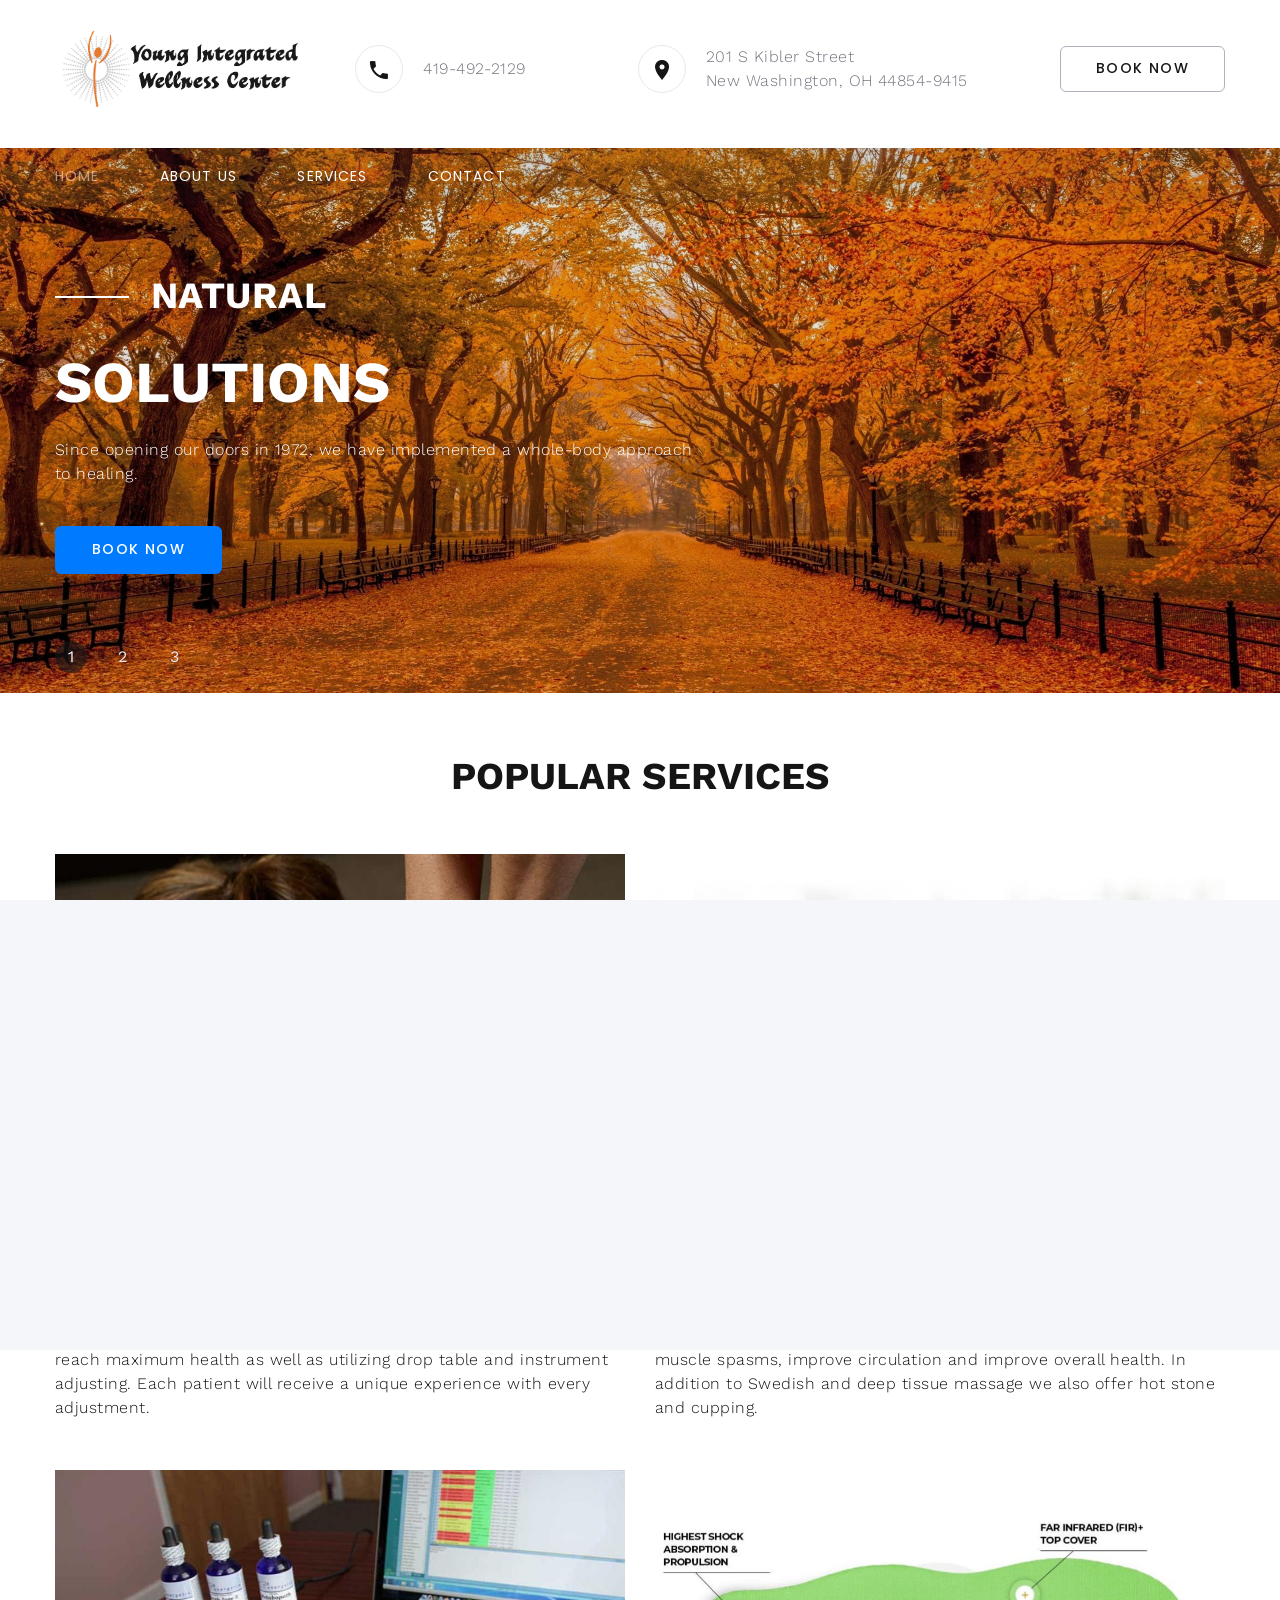
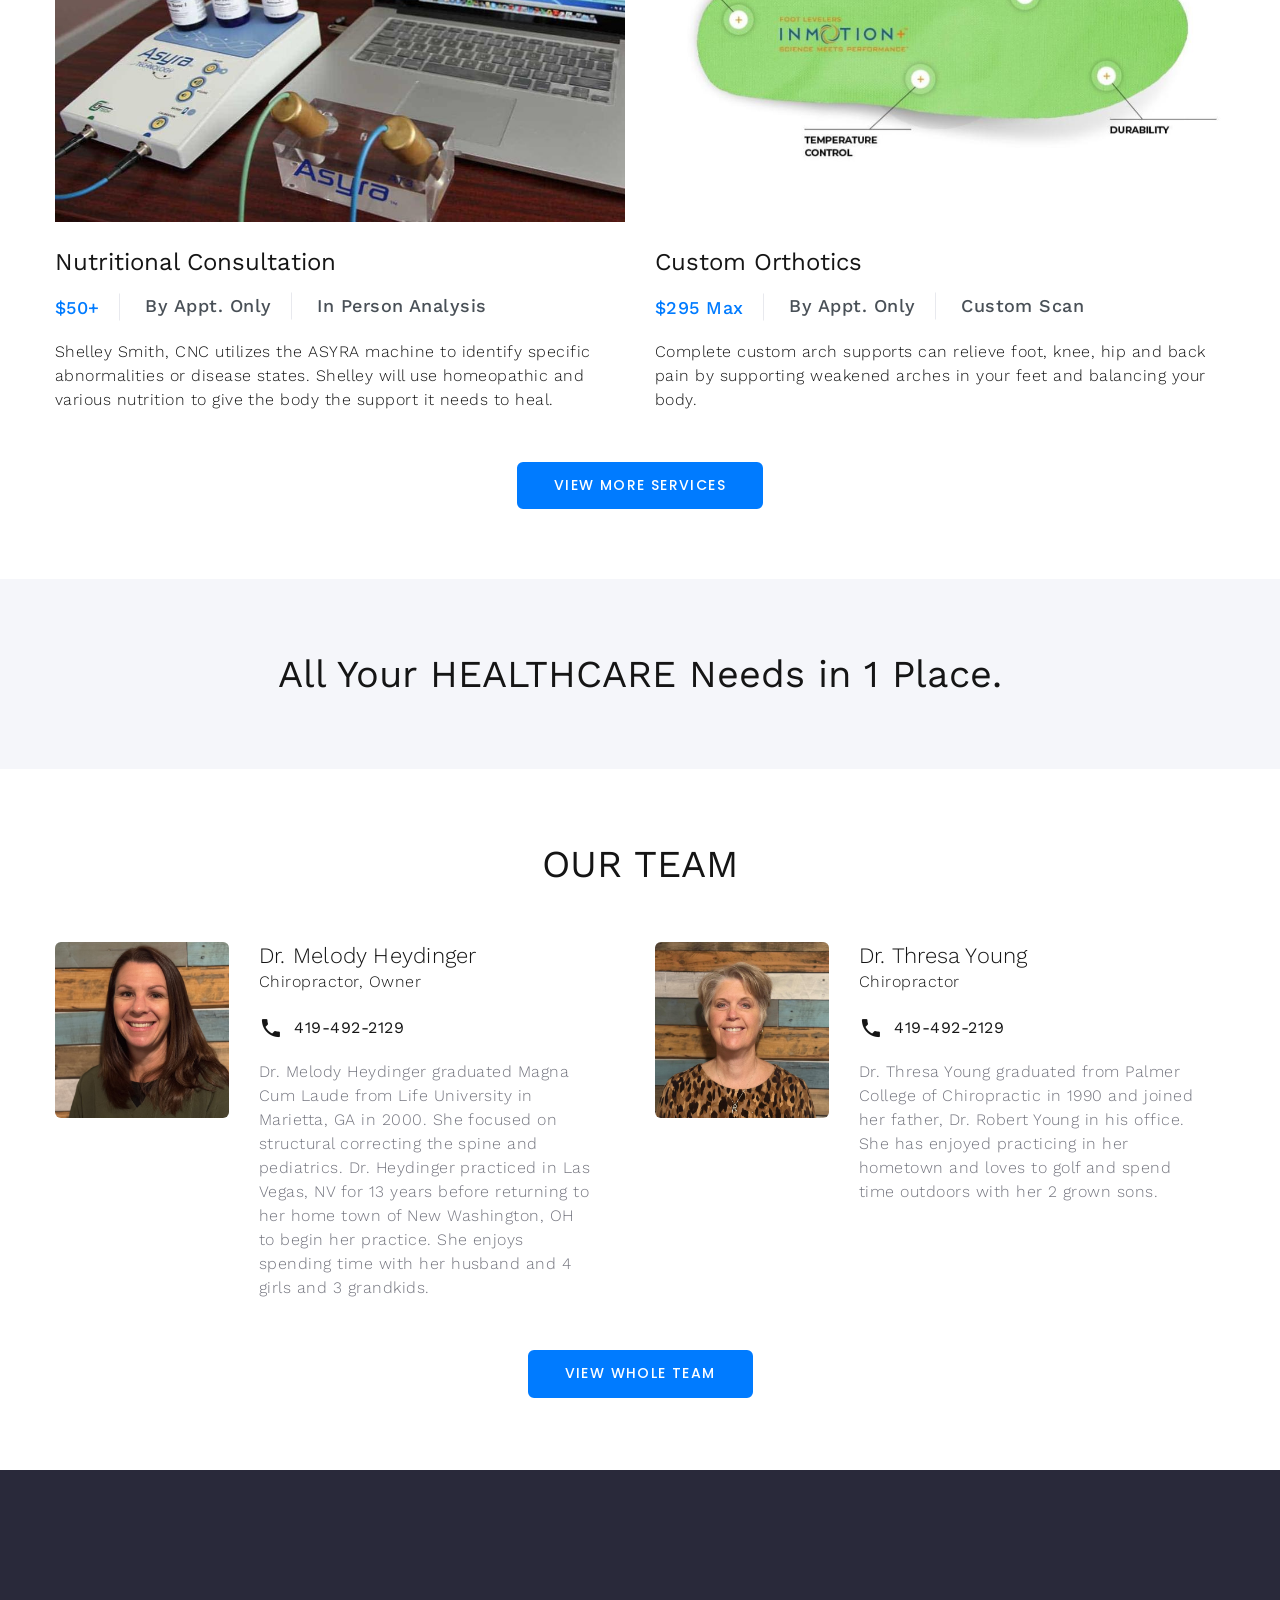
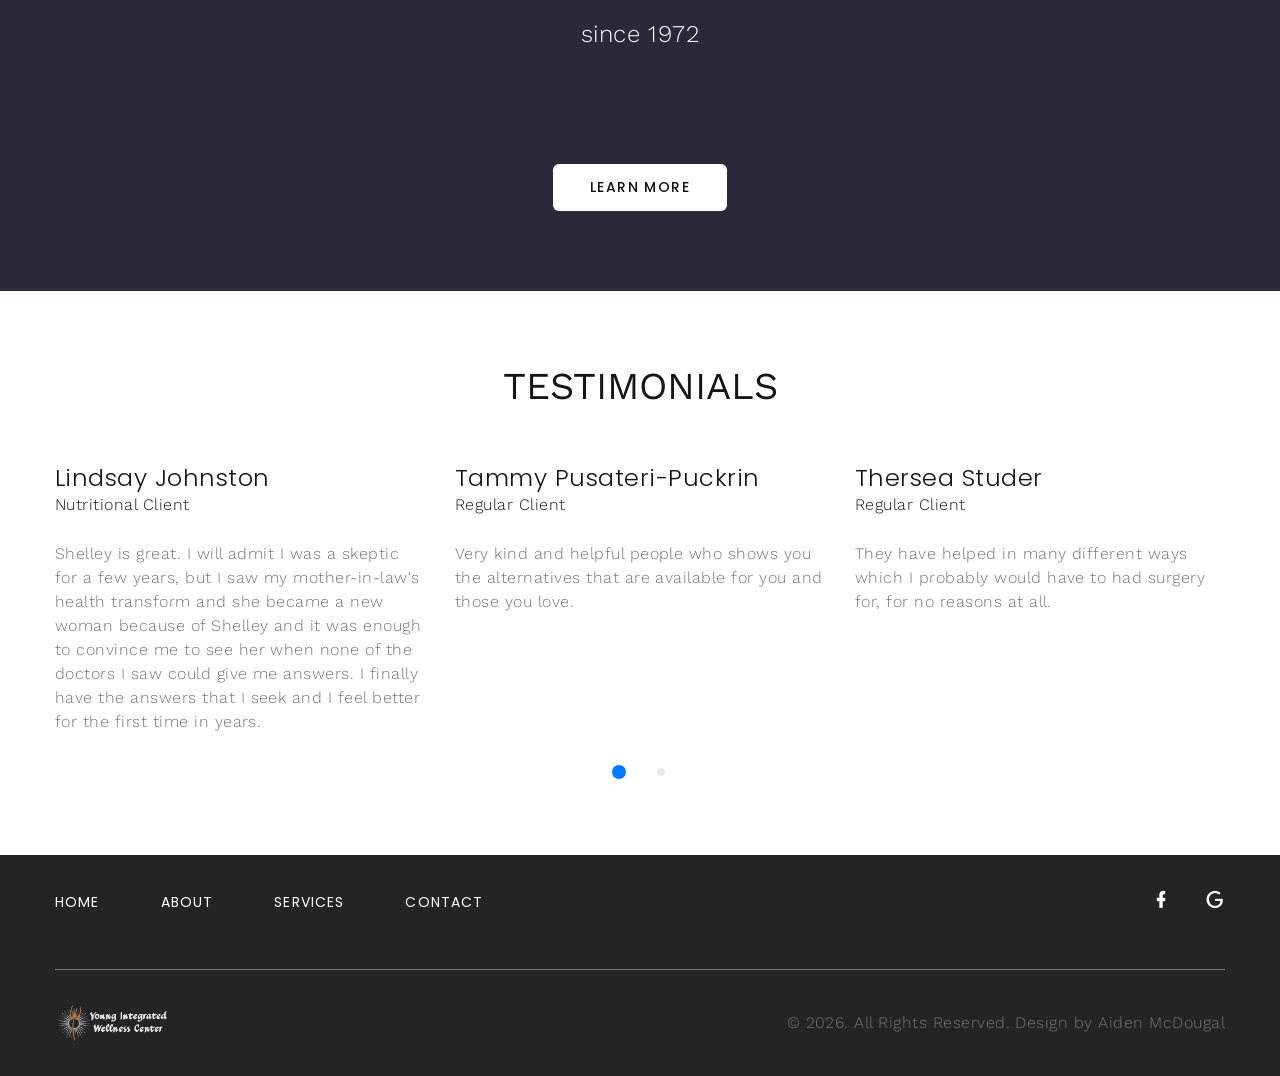
==== index.html @ 0bf66d3e "feat: book butt" ====
<!DOCTYPE html>
<html class="wide wow-animation" lang="en">
  <head>
    <title>Young Wellness - Home</title>
    <meta name="format-detection" content="telephone=no">
    <meta name="viewport" content="width=device-width height=device-height initial-scale=1.0 maximum-scale=1.0 user-scalable=0">
    <meta http-equiv="X-UA-Compatible" content="IE=edge">
    <meta charset="utf-8">
    <link rel="icon" href="images/favicon.ico" type="image/x-icon">
    <link rel="stylesheet" type="text/css" href="//fonts.googleapis.com/css?family=Work+Sans:300,400,500,700,800%7CPoppins:300,400,700">
    <link rel="stylesheet" href="css/bootstrap.css">
    <link rel="stylesheet" href="css/fonts.css">
    <link rel="stylesheet" href="css/style.css" id="main-styles-link">
    <style>.ie-panel{display: none;background: #212121;padding: 10px 0;box-shadow: 3px 3px 5px 0 rgba(0,0,0,.3);clear: both;text-align:center;position: relative;z-index: 1;} html.ie-10 .ie-panel, html.lt-ie-10 .ie-panel {display: block;}</style>
  </head>
  <body>
    <div class="preloader">
      <div class="preloader-logo"><img src="images/logo-default-real.png" alt="" width="151" height="44" srcset="images/logo-default-real.png 2x"/>
      </div>
      <div class="preloader-body">
        <div id="loadingProgressG">
          <div class="loadingProgressG" id="loadingProgressG_1"></div>
        </div>
      </div>
    </div>
    <div class="page">
      <!-- Page Header  <a class="banner banner-top" href="index.html" target="_blank"><img src="images/intense_02.jpg" alt=""/></a>-->
      <header class="section novi-background page-header">
        <!-- RD Navbar-->
        <div class="rd-navbar-wrap">
          <nav class="rd-navbar rd-navbar-corporate" data-layout="rd-navbar-fixed" data-sm-layout="rd-navbar-fixed" data-md-layout="rd-navbar-fixed" data-md-device-layout="rd-navbar-fixed" data-lg-layout="rd-navbar-static" data-lg-device-layout="rd-navbar-static" data-lg-stick-up="true" data-lg-stick-up-offset="118px" data-xl-layout="rd-navbar-static" data-xl-device-layout="rd-navbar-static" data-xl-stick-up="true" data-xl-stick-up-offset="118px" data-xxl-layout="rd-navbar-static" data-xxl-device-layout="rd-navbar-static" data-xxl-stick-up-offset="118px" data-xxl-stick-up="true">
            <div class="rd-navbar-aside-outer">
              <div class="rd-navbar-aside">
                <!-- RD Navbar Panel-->
                <div class="rd-navbar-panel">
                  <!-- RD Navbar Toggle-->
                  <button class="rd-navbar-toggle" data-rd-navbar-toggle="#rd-navbar-nav-wrap-1"><span></span></button>
                  <!-- RD Navbar Brand--><a class="rd-navbar-brand" href="index.html"><img src="images/logo-default-real.png" alt="" width="343" height="100" srcset="images/logo-default-real.png 2x"/></a>
                </div>
                <div class="rd-navbar-collapse">
                  <button class="rd-navbar-collapse-toggle rd-navbar-fixed-element-1" data-rd-navbar-toggle="#rd-navbar-collapse-content-1"><span></span></button>
                  <div class="rd-navbar-collapse-content" id="rd-navbar-collapse-content-1">
                    <article class="unit align-items-center">
                      <div class="unit-left"><span class="icon novi-icon icon-md icon-modern mdi mdi-phone"></span></div>
                      <div class="unit-body">
                        <ul class="list-0">
                          <li><a class="link-default" href="tel:#">419-492-2129</a></li>
                          <!--<li><a class="link-default" href="tel:#">419-492-2129</a></li>-->
                        </ul>
                      </div>
                    </article>
                    <article class="unit align-items-center">
                      <div class="unit-left"><span class="icon novi-icon icon-md icon-modern mdi mdi-map-marker"></span></div>
                      <div class="unit-body"><a class="link-default" href="tel:#">201 S Kibler Street <br> New Washington, OH 44854-9415</a></div>
                    </article><a class="button button-gray-bordered button-winona" href="contacts.html">Book Now</a>
                  </div>
                </div>
              </div>
            </div>
            <div class="rd-navbar-main-outer">
              <div class="rd-navbar-main">
                <div class="rd-navbar-nav-wrap" id="rd-navbar-nav-wrap-1">
                  <!-- RD Navbar Nav-->
                  <ul class="rd-navbar-nav">
                    <li class="rd-nav-item active"><a class="rd-nav-link" href="index.html">Home</a>
                    </li>
                    <li class="rd-nav-item"><a class="rd-nav-link" href="about-us.html">About us</a>
                    </li>
                    <li class="rd-nav-item"><a class="rd-nav-link" href="services.html">Services</a>
                    </li>
                    <li class="rd-nav-item"><a class="rd-nav-link" href="contacts.html">Contact</a>
                    </li>
                  </ul>
                </div>
              </div>
            </div>
          </nav>
        </div>
      </header>
      <section class="section swiper-container swiper-slider swiper-slider-minimal" data-loop="true" data-slide-effect="fade" data-autoplay="4759" data-simulate-touch="true">
        <div class="swiper-wrapper">
          <div class="swiper-slide swiper-slide_video" data-slide-bg="images/heroBG.jpg">
            <div class="container">
              <div class="jumbotron-classic-content">
                <div class="wow-outer">
                  <div class="title-docor-text font-weight-bold title-decorated text-uppercase wow slideInLeft text-white">Natural</div>
                </div>
                <h1 class="text-uppercase text-white font-weight-bold wow-outer"><span class="wow slideInDown" data-wow-delay=".2s">Solutions</span></h1>
                <p class="text-white wow-outer"><span class="wow slideInDown" data-wow-delay=".35s">Since opening our doors in 1972, we have implemented a whole-body approach to healing.</span></p>
                <div class="wow-outer button-outer"><a class="button button-md button-primary button-winona wow slideInDown" href="contacts.html" data-wow-delay=".4s">Book Now</a></div>
              </div>
            </div>
          </div>
          <div class="swiper-slide" data-slide-bg="images/heroBG.jpg">
            <div class="container">
              <div class="jumbotron-classic-content">
                <div class="wow-outer">
                  <div class="title-docor-text font-weight-bold title-decorated text-uppercase wow slideInLeft text-white">Hands On</div>
                </div>
                <h1 class="text-uppercase text-white font-weight-bold wow-outer"><span class="wow slideInDown" data-wow-delay=".2s">Consultations</span></h1>
                <p class="text-white wow-outer"><span class="wow slideInDown" data-wow-delay=".35s">Through our variety of experts and specialized services, we are dedicating to developing a unique approach to treating each patient.</span></p>
                <div class="wow-outer button-outer"><a class="button button-md button-primary button-winona wow slideInDown" href="contacts.html" data-wow-delay=".4s">Book Now</a></div>
              </div>
            </div>
          </div>
          <div class="swiper-slide" data-slide-bg="images/heroBG.jpg">
            <div class="container">
              <div class="jumbotron-classic-content">
                <div class="wow-outer">
                  <div class="title-docor-text font-weight-bold title-decorated text-uppercase wow slideInLeft text-white">Immediate</div>
                </div>
                <h1 class="text-uppercase text-white font-weight-bold wow-outer"><span class="wow slideInDown" data-wow-delay=".2s">Pain Relief</span></h1>
                <p class="text-white wow-outer"><span class="wow slideInDown" data-wow-delay=".35s">Our services are designed to relieve pain while treating root cause issues for long lasting results.</span></p>
                <div class="wow-outer button-outer"><a class="button button-md button-primary button-winona wow slideInDown" href="contacts.html" data-wow-delay=".4s">Book Now</a></div>
              </div>
            </div>
          </div>
        </div>
        <div class="swiper-pagination-outer container">
          <div class="swiper-pagination swiper-pagination-modern swiper-pagination-marked" data-index-bullet="true"></div>
        </div>
      </section>
      <section class="section novi-background section-md text-center">
        <div class="container">
          <h3 class="text-uppercase font-weight-bold wow-outer"><span class="wow slideInDown">Popular Services</span></h3>
          <div class="row row-lg-50 row-35 offset-top-2">
            <div class="col-md-6 wow-outer">
              <!-- Post Modern-->
              <article class="post-modern wow slideInLeft"><a class="post-modern-media" href="#"><img src="images/services/adjustmentService.jpg" alt="" width="571" height="353"/></a>
                <h4 class="post-modern-title"><a class="post-modern-title" href="#">Chiropractic Adjustment</a></h4>
                <ul class="post-modern-meta">
                  <li><a class="button-winona" href="#">$40-60</a></li>
                  <li>By Appt. Only</li>
                </ul>
                <p>Both of our chiropractors use a full spine approach to help patients reach maximum health as well as utilizing drop table and instrument adjusting.
                  Each patient will receive a unique experience with every adjustment.</p>
              </article>
            </div>
            <div class="col-md-6 wow-outer">
              <!-- Post Modern-->
              <article class="post-modern wow slideInLeft"><a class="post-modern-media" href="#"><img src="images/services/massageService.jpg" alt="" width="571" height="353"/></a>
                <h4 class="post-modern-title"><a class="post-modern-title" href="#">Massage Therapy</a></h4>
                <ul class="post-modern-meta">
                  <li><a class="button-winona" href="#">$60/Hour</a></li>
                  <li>By Appt. Only</li>
                  <li>Great Gifts!</li>
                </ul>
                <p>Our massage therapists utilize many different techniques to decrease muscle spasms, improve circulation and improve overall health.
                  In addition to Swedish and deep tissue massage we also offer hot stone and cupping.</p>
              </article>
            </div>
            <div class="col-md-6 wow-outer">
              <!-- Post Modern-->
              <article class="post-modern wow slideInLeft"><a class="post-modern-media" href="#"><img src="images/services/asyraService.jpg" alt="" width="571" height="353"/></a>
                <h4 class="post-modern-title"><a class="post-modern-title" href="#">Nutritional Consultation</a></h4>
                <ul class="post-modern-meta">
                  <li><a class="button-winona" href="#">$50+</a></li>
                  <li>By Appt. Only</li>
                  <li>In Person Analysis</li>
                </ul>
                <p>Shelley Smith, CNC utilizes the ASYRA machine to identify specific abnormalities or disease states.
                  Shelley will use homeopathic and various nutrition to give the body the support it needs to heal.</p>
              </article>
            </div>
            <div class="col-md-6 wow-outer">
              <!-- Post Modern-->
              <article class="post-modern wow slideInLeft"><a class="post-modern-media" href="#"><img src="images/services/orthoticService.jpg" alt="" width="571" height="353"/></a>
                <h4 class="post-modern-title"><a class="post-modern-title" href="#">Custom Orthotics</a></h4>
                <ul class="post-modern-meta">
                  <li><a class="button-winona" href="#">$295 Max</a></li>
                  <li>By Appt. Only</li>
                  <li>Custom Scan</li>
                </ul>
                <p>Complete custom arch supports can relieve foot, knee, hip and back pain by supporting weakened arches in your feet and balancing your body.</p>
              </article>
            </div>
            <div class="col-md-12 wow-outer"><a class="button button-primary button-winona button-md" href="services.html">View More Services</a></div>
          </div>
        </div>
      </section>
      <section class="section novi-background section-lg bg-gray-100 text-center">
        <div class="container">
          <h3 class="wow-outer"><span class="wow slideInUp">All Your HEALTHCARE Needs in 1 Place.</span></h3>
        </div>
      </section>
      <section class="section novi-background section-lg text-center">
        <div class="container">
          <h3 class="text-uppercase wow-outer"><span class="wow slideInUp">Our Team</span></h3>
          <div class="row row-50 row-xxl-70 justify-content-center justify-content-lg-start">
            <div class="col-md-10 col-lg-6 wow-outer">
              <!-- Profile Creative-->
              <article class="profile-creative wow slideInLeft">
                <figure class="profile-creative-figure"><img class="profile-creative-image" src="images/headshots/melodyM.jpg" alt="" width="270" height="273"/>
                </figure>
                <div class="profile-creative-main">
                  <h5 class="profile-creative-title"><a href="#">Dr. Melody Heydinger</a></h5>
                  <p class="profile-creative-position">Chiropractor, Owner</p>
                  <div class="profile-creative-contacts">
                    <div class="object-inline"><span class="icon novi-icon icon-md mdi mdi-phone"></span><a href="tel:#">419-492-2129</a></div>
                  </div>
                  <p>Dr. Melody Heydinger graduated Magna Cum Laude from Life University in Marietta, GA in 2000.
                    She focused on structural correcting the spine and pediatrics.
                    Dr. Heydinger practiced in Las Vegas, NV for 13 years before returning to her home town of New Washington, OH to begin her practice.
                    She enjoys spending time with her husband and 4 girls and 3 grandkids.</p>
                </div>
              </article>
            </div>
            <div class="col-md-10 col-lg-6 wow-outer">
              <!-- Profile Creative-->
              <article class="profile-creative wow slideInLeft" data-wow-delay=".2s">
                <figure class="profile-creative-figure"><img class="profile-creative-image" src="images/headshots/thereseaY.jpg" alt="" width="270" height="273"/>
                </figure>
                <div class="profile-creative-main">
                  <h5 class="profile-creative-title"><a href="#">Dr. Thresa Young</a></h5>
                  <p class="profile-creative-position">Chiropractor</p>
                  <div class="profile-creative-contacts">
                    <div class="object-inline"><span class="icon novi-icon icon-md mdi mdi-phone"></span><a href="tel:#">419-492-2129</a></div>
                  </div>
                  <p>Dr. Thresa Young graduated from Palmer College of Chiropractic in 1990 and joined her father, Dr. Robert Young in his office.
                    She has enjoyed practicing in her hometown and loves to golf and spend time outdoors with her 2 grown sons.</p>
                </div>
              </article>
            </div>
            <div class="col-md-12 wow-outer"><a class="button button-primary button-winona button-md" href="about-us.html">View Whole Team</a></div>
          </div>
        </div>
      </section>
      <!-- Best offer-->
      <section class="section novi-background section-1 bg-primary-darker text-center" style="background-image: url(images/forestBG.png);">
        <div class="container">
          <div class="row justify-content-center">
            <div class="col-sm-10 col-lg-7 col-xl-6">
              <h3 class="wow-outer"><span class="wow slideInDown text-uppercase">Changing Lives</span></h3>
              <p class="heading-subtitle">since 1972</p>
              <p class="wow-outer offset-top-4"><span class="wow slideInDown" data-wow-delay=".05s">With a variety of specialists available at our office, you can always choose one that fits your health requirements.</span></p>
              <div class="wow-outer button-outer"><a class="button button-primary-white button-winona wow slideInDown" href="services.html" data-wow-delay=".1s">Learn more</a></div>
            </div>
          </div>
        </div>
      </section>
      <section class="section novi-background section-lg text-center">
        <div class="container">
          <h3 class="wow-outer"><span class="wow slideInDown text-uppercase">Testimonials</span></h3>
          <!-- Owl Carousel-->
          <div class="owl-carousel wow fadeIn" data-items="1" data-md-items="2" data-lg-items="3" data-dots="true" data-nav="false" data-loop="true" data-autoplay="true" data-autoplay-speed="731" data-autoplay-timeout="4268" data-margin="30" data-stage-padding="0" data-mouse-drag="false">
            <blockquote class="quote-classic">
              <div class="quote-classic-meta">
                
                <div class="quote-classic-info">
                  <cite class="quote-classic-cite">Lindsay Johnston</cite>
                  <p class="quote-classic-caption">Nutritional Client</p>
                </div>
              </div>
              <div class="quote-classic-text">
                <p>Shelley is great. I will admit I was a skeptic for a few years, but I saw my mother-in-law's health transform and she became a new woman because of Shelley and it was enough to convince me to see her when none of the doctors I saw could give me answers. 
                  I finally have the answers that I seek and I feel better for the first time in years.</p>
              </div>
            </blockquote>
            <!--<blockquote class="quote-classic">
              <div class="quote-classic-meta">
                <div class="quote-classic-avatar"><img src="images/testimonials-person-6-96x96.jpg" alt="" width="96" height="96"/>
                </div>
                <div class="quote-classic-info">
                  <cite class="quote-classic-cite">Julie A Williams</cite>
                  <p class="quote-classic-caption">Chiropractic Client</p>
                </div>
              </div>
              <div class="quote-classic-text">
                <p>Lorem ipsum dolor sit amet, consectetur adipiscing elit, sed do eiusmod tempor incididunt ut labore et dolore magna aliqua.</p>
              </div>
            </blockquote>
            <blockquote class="quote-classic">
              <div class="quote-classic-meta">
                <div class="quote-classic-avatar"><img src="images/testimonials-person-6-96x96.jpg" alt="" width="96" height="96"/>
                </div>
                <div class="quote-classic-info">
                  <cite class="quote-classic-cite">Person Name</cite>
                  <p class="quote-classic-caption">Massage Client</p>
                </div>
              </div>
              <div class="quote-classic-text">
                <p>Lorem ipsum dolor sit amet, consectetur adipiscing elit, sed do eiusmod tempor incididunt ut labore et dolore magna aliqua.</p>
              </div>
            </blockquote> -->
            <blockquote class="quote-classic">
              <div class="quote-classic-meta">
                
                <div class="quote-classic-info">
                  <cite class="quote-classic-cite">Tammy Pusateri-Puckrin </cite>
                  <p class="quote-classic-caption">Regular Client</p>
                </div>
              </div>
              <div class="quote-classic-text">
                <p>Very kind and helpful people who shows you the alternatives that are available for you and those you love.</p>
              </div>
            </blockquote>
            <blockquote class="quote-classic">
              <div class="quote-classic-meta">
                
                <div class="quote-classic-info">
                  <cite class="quote-classic-cite">Thersea Studer</cite>
                  <p class="quote-classic-caption">Regular Client</p>
                </div>
              </div>
              <div class="quote-classic-text">
                <p>They have helped in many different ways which I probably would have to had surgery for, for no reasons at all.</p>
              </div>
            </blockquote>
            <blockquote class="quote-classic">
              <div class="quote-classic-meta">
                
                <div class="quote-classic-info">
                  <cite class="quote-classic-cite">Angel Vach. Conley</cite>
                  <p class="quote-classic-caption">Regular Client</p>
                </div>
              </div>
              <div class="quote-classic-text">
                <p>I want to take a moment, and greatly thank Dr. Young and her staff for, extending an invite to our homeschoolers yesterday. Thanks for what you do, and your mission to help people heal!</p>
              </div>
            </blockquote>
          </div>
        </div>
      </section>
      <footer class="section novi-background footer-advanced bg-gray-700">
        <div class="footer-advanced-aside">
          <div class="container">
            <div class="footer-advanced-layout">
              <div>
                <ul class="list-nav"> 
                  <li><a href="index.html">Home</a></li>
                  <li><a href="about-us.html">About</a></li>
                  <li><a href="services.html">Services</a></li>
                  <li><a href="contacts.html">Contact</a></li>
                </ul>
              </div>
              <div>
                <ul class="foter-social-links list-inline list-inline-md">
                  <li><a class="icon novi-icon icon-sm link-default mdi mdi-facebook" target="_blank" href="https://www.facebook.com/p/Young-Integrated-Wellness-Center-100063679744501/"></a></li>
                  <li><a class="icon novi-icon icon-sm link-default mdi mdi-google" href="#"></a></li>
                </ul>
              </div>
            </div>
          </div>
        </div>
        <div class="container">
          <hr/>
        </div>
        <div class="footer-advanced-aside">
          <div class="container">
            <div class="footer-advanced-layout"><a class="brand" href="index.html"><img src="images/logo-light-real.png" alt="" width="115" height="34" srcset="images/logo-light-real.png 2x"/></a>
              <!-- Rights-->
              <p class="rights"><span>&copy;&nbsp;</span><span class="copyright-year"></span>. All Rights Reserved. Design by <a target="_blank" href="https://aidenmcdougal.dev">Aiden McDougal</a></p>
            </div>
          </div>
        </div>
      </footer>
    </div>
    <!-- Global Mailform Output-->
    <div class="snackbars" id="form-output-global"></div>
    <!-- Javascript-->
    <script src="js/core.min.js"></script>
    <script src="js/script.js"></script>
  </body>
</html>
---- css/fonts.css ----
/*
*
* Fonts
*//*
*
* Font Awesome Icons 4.7.0
* --------------------------------------------------
*/@font-face {	font-family: 'FontAwesome';	src: url("../fonts/fontawesome-webfont.eot?v=4.7.0");	src: url("../fonts/fontawesome-webfont.eot?#iefix&v=4.7.0") format("embedded-opentype"), url("../fonts/fontawesome-webfont.woff2?v=4.7.0") format("woff2"), url("../fonts/fontawesome-webfont.woff?v=4.7.0") format("woff"), url("../fonts/fontawesome-webfont.ttf?v=4.7.0") format("truetype"), url("../fonts/fontawesome-webfont.svg?v=4.7.0#fontawesomeregular") format("svg");	font-weight: normal;	font-style: normal;}.fa {	display: inline-block;	font-family: 'FontAwesome';	font-size: inherit;	text-rendering: auto;	-webkit-font-smoothing: antialiased;	-moz-osx-font-smoothing: grayscale;}[class*='fa-']:before {	font-weight: 400;	font-family: 'FontAwesome';}/* makes the font 33% larger relative to the icon container */.fa-lg {	font-size: 1.33333333em;	line-height: 0.75em;	vertical-align: -15%;}.fa-2x {	font-size: 2em;}.fa-3x {	font-size: 3em;}.fa-4x {	font-size: 4em;}.fa-5x {	font-size: 5em;}.fa-fw {	width: 1.28571429em;	text-align: center;}.fa-ul {	padding-left: 0;	margin-left: 2.14285714em;	list-style-type: none;}.fa-ul > li {	position: relative;}.fa-li {	position: absolute;	left: -2.14285714em;	width: 2.14285714em;	top: 0.14285714em;	text-align: center;}.fa-li.fa-lg {	left: -1.85714286em;}.fa-border {	padding: .2em .25em .15em;	border: solid 0.08em #eeeeee;	border-radius: .1em;}.fa-pull-left {	float: left;}.fa-pull-right {	float: right;}.fa.fa-pull-left {	margin-right: .3em;}.fa.fa-pull-right {	margin-left: .3em;}/* Deprecated as of 4.4.0 */.pull-right {	float: right;}.pull-left {	float: left;}.fa.pull-left {	margin-right: .3em;}.fa.pull-right {	margin-left: .3em;}.fa-spin {	-webkit-animation: fa-spin 2s infinite linear;	animation: fa-spin 2s infinite linear;}.fa-pulse {	-webkit-animation: fa-spin 1s infinite steps(8);	animation: fa-spin 1s infinite steps(8);}@-webkit-keyframes fa-spin {	0% {		-webkit-transform: rotate(0deg);		transform: rotate(0deg);	}	100% {		-webkit-transform: rotate(359deg);		transform: rotate(359deg);	}}@keyframes fa-spin {	0% {		-webkit-transform: rotate(0deg);		transform: rotate(0deg);	}	100% {		-webkit-transform: rotate(359deg);		transform: rotate(359deg);	}}.fa-rotate-90 {	-ms-filter: "progid:DXImageTransform.Microsoft.BasicImage(rotation=1)";	-webkit-transform: rotate(90deg);	-ms-transform: rotate(90deg);	transform: rotate(90deg);}.fa-rotate-180 {	-ms-filter: "progid:DXImageTransform.Microsoft.BasicImage(rotation=2)";	-webkit-transform: rotate(180deg);	-ms-transform: rotate(180deg);	transform: rotate(180deg);}.fa-rotate-270 {	-ms-filter: "progid:DXImageTransform.Microsoft.BasicImage(rotation=3)";	-webkit-transform: rotate(270deg);	-ms-transform: rotate(270deg);	transform: rotate(270deg);}.fa-flip-horizontal {	-ms-filter: "progid:DXImageTransform.Microsoft.BasicImage(rotation=0, mirror=1)";	-webkit-transform: scale(-1, 1);	-ms-transform: scale(-1, 1);	transform: scale(-1, 1);}.fa-flip-vertical {	-ms-filter: "progid:DXImageTransform.Microsoft.BasicImage(rotation=2, mirror=1)";	-webkit-transform: scale(1, -1);	-ms-transform: scale(1, -1);	transform: scale(1, -1);}:root .fa-rotate-90,:root .fa-rotate-180,:root .fa-rotate-270,:root .fa-flip-horizontal,:root .fa-flip-vertical {	filter: none;}.fa-stack {	position: relative;	display: inline-block;	width: 2em;	height: 2em;	line-height: 2em;	vertical-align: middle;}.fa-stack-1x,.fa-stack-2x {	position: absolute;	left: 0;	width: 100%;	text-align: center;}.fa-stack-1x {	line-height: inherit;}.fa-stack-2x {	font-size: 2em;}.fa-inverse {	color: #ffffff;}/* Font Awesome uses the Unicode Private Use Area (PUA) to ensure screen
   readers do not read off random characters that represent icons */.fa-glass:before {	content: "\f000";}.fa-music:before {	content: "\f001";}.fa-search:before {	content: "\f002";}.fa-envelope-o:before {	content: "\f003";}.fa-heart:before {	content: "\f004";}.fa-star:before {	content: "\f005";}.fa-star-o:before {	content: "\f006";}.fa-user:before {	content: "\f007";}.fa-film:before {	content: "\f008";}.fa-th-large:before {	content: "\f009";}.fa-th:before {	content: "\f00a";}.fa-th-list:before {	content: "\f00b";}.fa-check:before {	content: "\f00c";}.fa-remove:before,.fa-close:before,.fa-times:before {	content: "\f00d";}.fa-search-plus:before {	content: "\f00e";}.fa-search-minus:before {	content: "\f010";}.fa-power-off:before {	content: "\f011";}.fa-signal:before {	content: "\f012";}.fa-gear:before,.fa-cog:before {	content: "\f013";}.fa-trash-o:before {	content: "\f014";}.fa-home:before {	content: "\f015";}.fa-file-o:before {	content: "\f016";}.fa-clock-o:before {	content: "\f017";}.fa-road:before {	content: "\f018";}.fa-download:before {	content: "\f019";}.fa-arrow-circle-o-down:before {	content: "\f01a";}.fa-arrow-circle-o-up:before {	content: "\f01b";}.fa-inbox:before {	content: "\f01c";}.fa-play-circle-o:before {	content: "\f01d";}.fa-rotate-right:before,.fa-repeat:before {	content: "\f01e";}.fa-refresh:before {	content: "\f021";}.fa-list-alt:before {	content: "\f022";}.fa-lock:before {	content: "\f023";}.fa-flag:before {	content: "\f024";}.fa-headphones:before {	content: "\f025";}.fa-volume-off:before {	content: "\f026";}.fa-volume-down:before {	content: "\f027";}.fa-volume-up:before {	content: "\f028";}.fa-qrcode:before {	content: "\f029";}.fa-barcode:before {	content: "\f02a";}.fa-tag:before {	content: "\f02b";}.fa-tags:before {	content: "\f02c";}.fa-book:before {	content: "\f02d";}.fa-bookmark:before {	content: "\f02e";}.fa-print:before {	content: "\f02f";}.fa-camera:before {	content: "\f030";}.fa-font:before {	content: "\f031";}.fa-bold:before {	content: "\f032";}.fa-italic:before {	content: "\f033";}.fa-text-height:before {	content: "\f034";}.fa-text-width:before {	content: "\f035";}.fa-align-left:before {	content: "\f036";}.fa-align-center:before {	content: "\f037";}.fa-align-right:before {	content: "\f038";}.fa-align-justify:before {	content: "\f039";}.fa-list:before {	content: "\f03a";}.fa-dedent:before,.fa-outdent:before {	content: "\f03b";}.fa-indent:before {	content: "\f03c";}.fa-video-camera:before {	content: "\f03d";}.fa-photo:before,.fa-image:before,.fa-picture-o:before {	content: "\f03e";}.fa-pencil:before {	content: "\f040";}.fa-map-marker:before {	content: "\f041";}.fa-adjust:before {	content: "\f042";}.fa-tint:before {	content: "\f043";}.fa-edit:before,.fa-pencil-square-o:before {	content: "\f044";}.fa-share-square-o:before {	content: "\f045";}.fa-check-square-o:before {	content: "\f046";}.fa-arrows:before {	content: "\f047";}.fa-step-backward:before {	content: "\f048";}.fa-fast-backward:before {	content: "\f049";}.fa-backward:before {	content: "\f04a";}.fa-play:before {	content: "\f04b";}.fa-pause:before {	content: "\f04c";}.fa-stop:before {	content: "\f04d";}.fa-forward:before {	content: "\f04e";}.fa-fast-forward:before {	content: "\f050";}.fa-step-forward:before {	content: "\f051";}.fa-eject:before {	content: "\f052";}.fa-chevron-left:before {	content: "\f053";}.fa-chevron-right:before {	content: "\f054";}.fa-plus-circle:before {	content: "\f055";}.fa-minus-circle:before {	content: "\f056";}.fa-times-circle:before {	content: "\f057";}.fa-check-circle:before {	content: "\f058";}.fa-question-circle:before {	content: "\f059";}.fa-info-circle:before {	content: "\f05a";}.fa-crosshairs:before {	content: "\f05b";}.fa-times-circle-o:before {	content: "\f05c";}.fa-check-circle-o:before {	content: "\f05d";}.fa-ban:before {	content: "\f05e";}.fa-arrow-left:before {	content: "\f060";}.fa-arrow-right:before {	content: "\f061";}.fa-arrow-up:before {	content: "\f062";}.fa-arrow-down:before {	content: "\f063";}.fa-mail-forward:before,.fa-share:before {	content: "\f064";}.fa-expand:before {	content: "\f065";}.fa-compress:before {	content: "\f066";}.fa-plus:before {	content: "\f067";}.fa-minus:before {	content: "\f068";}.fa-asterisk:before {	content: "\f069";}.fa-exclamation-circle:before {	content: "\f06a";}.fa-gift:before {	content: "\f06b";}.fa-leaf:before {	content: "\f06c";}.fa-fire:before {	content: "\f06d";}.fa-eye:before {	content: "\f06e";}.fa-eye-slash:before {	content: "\f070";}.fa-warning:before,.fa-exclamation-triangle:before {	content: "\f071";}.fa-plane:before {	content: "\f072";}.fa-calendar:before {	content: "\f073";}.fa-random:before {	content: "\f074";}.fa-comment:before {	content: "\f075";}.fa-magnet:before {	content: "\f076";}.fa-chevron-up:before {	content: "\f077";}.fa-chevron-down:before {	content: "\f078";}.fa-retweet:before {	content: "\f079";}.fa-shopping-cart:before {	content: "\f07a";}.fa-folder:before {	content: "\f07b";}.fa-folder-open:before {	content: "\f07c";}.fa-arrows-v:before {	content: "\f07d";}.fa-arrows-h:before {	content: "\f07e";}.fa-bar-chart-o:before,.fa-bar-chart:before {	content: "\f080";}.fa-twitter-square:before {	content: "\f081";}.fa-facebook-square:before {	content: "\f082";}.fa-camera-retro:before {	content: "\f083";}.fa-key:before {	content: "\f084";}.fa-gears:before,.fa-cogs:before {	content: "\f085";}.fa-comments:before {	content: "\f086";}.fa-thumbs-o-up:before {	content: "\f087";}.fa-thumbs-o-down:before {	content: "\f088";}.fa-star-half:before {	content: "\f089";}.fa-heart-o:before {	content: "\f08a";}.fa-sign-out:before {	content: "\f08b";}.fa-linkedin-square:before {	content: "\f08c";}.fa-thumb-tack:before {	content: "\f08d";}.fa-external-link:before {	content: "\f08e";}.fa-sign-in:before {	content: "\f090";}.fa-trophy:before {	content: "\f091";}.fa-github-square:before {	content: "\f092";}.fa-upload:before {	content: "\f093";}.fa-lemon-o:before {	content: "\f094";}.fa-phone:before {	content: "\f095";}.fa-square-o:before {	content: "\f096";}.fa-bookmark-o:before {	content: "\f097";}.fa-phone-square:before {	content: "\f098";}.fa-twitter:before {	content: "\f099";}.fa-facebook-f:before,.fa-facebook:before {	content: "\f09a";}.fa-github:before {	content: "\f09b";}.fa-unlock:before {	content: "\f09c";}.fa-credit-card:before {	content: "\f09d";}.fa-feed:before,.fa-rss:before {	content: "\f09e";}.fa-hdd-o:before {	content: "\f0a0";}.fa-bullhorn:before {	content: "\f0a1";}.fa-bell:before {	content: "\f0f3";}.fa-certificate:before {	content: "\f0a3";}.fa-hand-o-right:before {	content: "\f0a4";}.fa-hand-o-left:before {	content: "\f0a5";}.fa-hand-o-up:before {	content: "\f0a6";}.fa-hand-o-down:before {	content: "\f0a7";}.fa-arrow-circle-left:before {	content: "\f0a8";}.fa-arrow-circle-right:before {	content: "\f0a9";}.fa-arrow-circle-up:before {	content: "\f0aa";}.fa-arrow-circle-down:before {	content: "\f0ab";}.fa-globe:before {	content: "\f0ac";}.fa-wrench:before {	content: "\f0ad";}.fa-tasks:before {	content: "\f0ae";}.fa-filter:before {	content: "\f0b0";}.fa-briefcase:before {	content: "\f0b1";}.fa-arrows-alt:before {	content: "\f0b2";}.fa-group:before,.fa-users:before {	content: "\f0c0";}.fa-chain:before,.fa-link:before {	content: "\f0c1";}.fa-cloud:before {	content: "\f0c2";}.fa-flask:before {	content: "\f0c3";}.fa-cut:before,.fa-scissors:before {	content: "\f0c4";}.fa-copy:before,.fa-files-o:before {	content: "\f0c5";}.fa-paperclip:before {	content: "\f0c6";}.fa-save:before,.fa-floppy-o:before {	content: "\f0c7";}.fa-square:before {	content: "\f0c8";}.fa-navicon:before,.fa-reorder:before,.fa-bars:before {	content: "\f0c9";}.fa-list-ul:before {	content: "\f0ca";}.fa-list-ol:before {	content: "\f0cb";}.fa-strikethrough:before {	content: "\f0cc";}.fa-underline:before {	content: "\f0cd";}.fa-table:before {	content: "\f0ce";}.fa-magic:before {	content: "\f0d0";}.fa-truck:before {	content: "\f0d1";}.fa-pinterest:before {	content: "\f0d2";}.fa-pinterest-square:before {	content: "\f0d3";}.fa-google-plus-square:before {	content: "\f0d4";}.fa-google-plus:before {	content: "\f0d5";}.fa-money:before {	content: "\f0d6";}.fa-caret-down:before {	content: "\f0d7";}.fa-caret-up:before {	content: "\f0d8";}.fa-caret-left:before {	content: "\f0d9";}.fa-caret-right:before {	content: "\f0da";}.fa-columns:before {	content: "\f0db";}.fa-unsorted:before,.fa-sort:before {	content: "\f0dc";}.fa-sort-down:before,.fa-sort-desc:before {	content: "\f0dd";}.fa-sort-up:before,.fa-sort-asc:before {	content: "\f0de";}.fa-envelope:before {	content: "\f0e0";}.fa-linkedin:before {	content: "\f0e1";}.fa-rotate-left:before,.fa-undo:before {	content: "\f0e2";}.fa-legal:before,.fa-gavel:before {	content: "\f0e3";}.fa-dashboard:before,.fa-tachometer:before {	content: "\f0e4";}.fa-comment-o:before {	content: "\f0e5";}.fa-comments-o:before {	content: "\f0e6";}.fa-flash:before,.fa-bolt:before {	content: "\f0e7";}.fa-sitemap:before {	content: "\f0e8";}.fa-umbrella:before {	content: "\f0e9";}.fa-paste:before,.fa-clipboard:before {	content: "\f0ea";}.fa-lightbulb-o:before {	content: "\f0eb";}.fa-exchange:before {	content: "\f0ec";}.fa-cloud-download:before {	content: "\f0ed";}.fa-cloud-upload:before {	content: "\f0ee";}.fa-user-md:before {	content: "\f0f0";}.fa-stethoscope:before {	content: "\f0f1";}.fa-suitcase:before {	content: "\f0f2";}.fa-bell-o:before {	content: "\f0a2";}.fa-coffee:before {	content: "\f0f4";}.fa-cutlery:before {	content: "\f0f5";}.fa-file-text-o:before {	content: "\f0f6";}.fa-building-o:before {	content: "\f0f7";}.fa-hospital-o:before {	content: "\f0f8";}.fa-ambulance:before {	content: "\f0f9";}.fa-medkit:before {	content: "\f0fa";}.fa-fighter-jet:before {	content: "\f0fb";}.fa-beer:before {	content: "\f0fc";}.fa-h-square:before {	content: "\f0fd";}.fa-plus-square:before {	content: "\f0fe";}.fa-angle-double-left:before {	content: "\f100";}.fa-angle-double-right:before {	content: "\f101";}.fa-angle-double-up:before {	content: "\f102";}.fa-angle-double-down:before {	content: "\f103";}.fa-angle-left:before {	content: "\f104";}.fa-angle-right:before {	content: "\f105";}.fa-angle-up:before {	content: "\f106";}.fa-angle-down:before {	content: "\f107";}.fa-desktop:before {	content: "\f108";}.fa-laptop:before {	content: "\f109";}.fa-tablet:before {	content: "\f10a";}.fa-mobile-phone:before,.fa-mobile:before {	content: "\f10b";}.fa-circle-o:before {	content: "\f10c";}.fa-quote-left:before {	content: "\f10d";}.fa-quote-right:before {	content: "\f10e";}.fa-spinner:before {	content: "\f110";}.fa-circle:before {	content: "\f111";}.fa-mail-reply:before,.fa-reply:before {	content: "\f112";}.fa-github-alt:before {	content: "\f113";}.fa-folder-o:before {	content: "\f114";}.fa-folder-open-o:before {	content: "\f115";}.fa-smile-o:before {	content: "\f118";}.fa-frown-o:before {	content: "\f119";}.fa-meh-o:before {	content: "\f11a";}.fa-gamepad:before {	content: "\f11b";}.fa-keyboard-o:before {	content: "\f11c";}.fa-flag-o:before {	content: "\f11d";}.fa-flag-checkered:before {	content: "\f11e";}.fa-terminal:before {	content: "\f120";}.fa-code:before {	content: "\f121";}.fa-mail-reply-all:before,.fa-reply-all:before {	content: "\f122";}.fa-star-half-empty:before,.fa-star-half-full:before,.fa-star-half-o:before {	content: "\f123";}.fa-location-arrow:before {	content: "\f124";}.fa-crop:before {	content: "\f125";}.fa-code-fork:before {	content: "\f126";}.fa-unlink:before,.fa-chain-broken:before {	content: "\f127";}.fa-question:before {	content: "\f128";}.fa-info:before {	content: "\f129";}.fa-exclamation:before {	content: "\f12a";}.fa-superscript:before {	content: "\f12b";}.fa-subscript:before {	content: "\f12c";}.fa-eraser:before {	content: "\f12d";}.fa-puzzle-piece:before {	content: "\f12e";}.fa-microphone:before {	content: "\f130";}.fa-microphone-slash:before {	content: "\f131";}.fa-shield:before {	content: "\f132";}.fa-calendar-o:before {	content: "\f133";}.fa-fire-extinguisher:before {	content: "\f134";}.fa-rocket:before {	content: "\f135";}.fa-maxcdn:before {	content: "\f136";}.fa-chevron-circle-left:before {	content: "\f137";}.fa-chevron-circle-right:before {	content: "\f138";}.fa-chevron-circle-up:before {	content: "\f139";}.fa-chevron-circle-down:before {	content: "\f13a";}.fa-html5:before {	content: "\f13b";}.fa-css3:before {	content: "\f13c";}.fa-anchor:before {	content: "\f13d";}.fa-unlock-alt:before {	content: "\f13e";}.fa-bullseye:before {	content: "\f140";}.fa-ellipsis-h:before {	content: "\f141";}.fa-ellipsis-v:before {	content: "\f142";}.fa-rss-square:before {	content: "\f143";}.fa-play-circle:before {	content: "\f144";}.fa-ticket:before {	content: "\f145";}.fa-minus-square:before {	content: "\f146";}.fa-minus-square-o:before {	content: "\f147";}.fa-level-up:before {	content: "\f148";}.fa-level-down:before {	content: "\f149";}.fa-check-square:before {	content: "\f14a";}.fa-pencil-square:before {	content: "\f14b";}.fa-external-link-square:before {	content: "\f14c";}.fa-share-square:before {	content: "\f14d";}.fa-compass:before {	content: "\f14e";}.fa-toggle-down:before,.fa-caret-square-o-down:before {	content: "\f150";}.fa-toggle-up:before,.fa-caret-square-o-up:before {	content: "\f151";}.fa-toggle-right:before,.fa-caret-square-o-right:before {	content: "\f152";}.fa-euro:before,.fa-eur:before {	content: "\f153";}.fa-gbp:before {	content: "\f154";}.fa-dollar:before,.fa-usd:before {	content: "\f155";}.fa-rupee:before,.fa-inr:before {	content: "\f156";}.fa-cny:before,.fa-rmb:before,.fa-yen:before,.fa-jpy:before {	content: "\f157";}.fa-ruble:before,.fa-rouble:before,.fa-rub:before {	content: "\f158";}.fa-won:before,.fa-krw:before {	content: "\f159";}.fa-bitcoin:before,.fa-btc:before {	content: "\f15a";}.fa-file:before {	content: "\f15b";}.fa-file-text:before {	content: "\f15c";}.fa-sort-alpha-asc:before {	content: "\f15d";}.fa-sort-alpha-desc:before {	content: "\f15e";}.fa-sort-amount-asc:before {	content: "\f160";}.fa-sort-amount-desc:before {	content: "\f161";}.fa-sort-numeric-asc:before {	content: "\f162";}.fa-sort-numeric-desc:before {	content: "\f163";}.fa-thumbs-up:before {	content: "\f164";}.fa-thumbs-down:before {	content: "\f165";}.fa-youtube-square:before {	content: "\f166";}.fa-youtube:before {	content: "\f167";}.fa-xing:before {	content: "\f168";}.fa-xing-square:before {	content: "\f169";}.fa-youtube-play:before {	content: "\f16a";}.fa-dropbox:before {	content: "\f16b";}.fa-stack-overflow:before {	content: "\f16c";}.fa-instagram:before {	content: "\f16d";}.fa-flickr:before {	content: "\f16e";}.fa-adn:before {	content: "\f170";}.fa-bitbucket:before {	content: "\f171";}.fa-bitbucket-square:before {	content: "\f172";}.fa-tumblr:before {	content: "\f173";}.fa-tumblr-square:before {	content: "\f174";}.fa-long-arrow-down:before {	content: "\f175";}.fa-long-arrow-up:before {	content: "\f176";}.fa-long-arrow-left:before {	content: "\f177";}.fa-long-arrow-right:before {	content: "\f178";}.fa-apple:before {	content: "\f179";}.fa-windows:before {	content: "\f17a";}.fa-android:before {	content: "\f17b";}.fa-linux:before {	content: "\f17c";}.fa-dribbble:before {	content: "\f17d";}.fa-skype:before {	content: "\f17e";}.fa-foursquare:before {	content: "\f180";}.fa-trello:before {	content: "\f181";}.fa-female:before {	content: "\f182";}.fa-male:before {	content: "\f183";}.fa-gittip:before,.fa-gratipay:before {	content: "\f184";}.fa-sun-o:before {	content: "\f185";}.fa-moon-o:before {	content: "\f186";}.fa-archive:before {	content: "\f187";}.fa-bug:before {	content: "\f188";}.fa-vk:before {	content: "\f189";}.fa-weibo:before {	content: "\f18a";}.fa-renren:before {	content: "\f18b";}.fa-pagelines:before {	content: "\f18c";}.fa-stack-exchange:before {	content: "\f18d";}.fa-arrow-circle-o-right:before {	content: "\f18e";}.fa-arrow-circle-o-left:before {	content: "\f190";}.fa-toggle-left:before,.fa-caret-square-o-left:before {	content: "\f191";}.fa-dot-circle-o:before {	content: "\f192";}.fa-wheelchair:before {	content: "\f193";}.fa-vimeo-square:before {	content: "\f194";}.fa-turkish-lira:before,.fa-try:before {	content: "\f195";}.fa-plus-square-o:before {	content: "\f196";}.fa-space-shuttle:before {	content: "\f197";}.fa-slack:before {	content: "\f198";}.fa-envelope-square:before {	content: "\f199";}.fa-wordpress:before {	content: "\f19a";}.fa-openid:before {	content: "\f19b";}.fa-institution:before,.fa-bank:before,.fa-university:before {	content: "\f19c";}.fa-mortar-board:before,.fa-graduation-cap:before {	content: "\f19d";}.fa-yahoo:before {	content: "\f19e";}.fa-google:before {	content: "\f1a0";}.fa-reddit:before {	content: "\f1a1";}.fa-reddit-square:before {	content: "\f1a2";}.fa-stumbleupon-circle:before {	content: "\f1a3";}.fa-stumbleupon:before {	content: "\f1a4";}.fa-delicious:before {	content: "\f1a5";}.fa-digg:before {	content: "\f1a6";}.fa-pied-piper-pp:before {	content: "\f1a7";}.fa-pied-piper-alt:before {	content: "\f1a8";}.fa-drupal:before {	content: "\f1a9";}.fa-joomla:before {	content: "\f1aa";}.fa-language:before {	content: "\f1ab";}.fa-fax:before {	content: "\f1ac";}.fa-building:before {	content: "\f1ad";}.fa-child:before {	content: "\f1ae";}.fa-paw:before {	content: "\f1b0";}.fa-spoon:before {	content: "\f1b1";}.fa-cube:before {	content: "\f1b2";}.fa-cubes:before {	content: "\f1b3";}.fa-behance:before {	content: "\f1b4";}.fa-behance-square:before {	content: "\f1b5";}.fa-steam:before {	content: "\f1b6";}.fa-steam-square:before {	content: "\f1b7";}.fa-recycle:before {	content: "\f1b8";}.fa-automobile:before,.fa-car:before {	content: "\f1b9";}.fa-cab:before,.fa-taxi:before {	content: "\f1ba";}.fa-tree:before {	content: "\f1bb";}.fa-spotify:before {	content: "\f1bc";}.fa-deviantart:before {	content: "\f1bd";}.fa-soundcloud:before {	content: "\f1be";}.fa-database:before {	content: "\f1c0";}.fa-file-pdf-o:before {	content: "\f1c1";}.fa-file-word-o:before {	content: "\f1c2";}.fa-file-excel-o:before {	content: "\f1c3";}.fa-file-powerpoint-o:before {	content: "\f1c4";}.fa-file-photo-o:before,.fa-file-picture-o:before,.fa-file-image-o:before {	content: "\f1c5";}.fa-file-zip-o:before,.fa-file-archive-o:before {	content: "\f1c6";}.fa-file-sound-o:before,.fa-file-audio-o:before {	content: "\f1c7";}.fa-file-movie-o:before,.fa-file-video-o:before {	content: "\f1c8";}.fa-file-code-o:before {	content: "\f1c9";}.fa-vine:before {	content: "\f1ca";}.fa-codepen:before {	content: "\f1cb";}.fa-jsfiddle:before {	content: "\f1cc";}.fa-life-bouy:before,.fa-life-buoy:before,.fa-life-saver:before,.fa-support:before,.fa-life-ring:before {	content: "\f1cd";}.fa-circle-o-notch:before {	content: "\f1ce";}.fa-ra:before,.fa-resistance:before,.fa-rebel:before {	content: "\f1d0";}.fa-ge:before,.fa-empire:before {	content: "\f1d1";}.fa-git-square:before {	content: "\f1d2";}.fa-git:before {	content: "\f1d3";}.fa-y-combinator-square:before,.fa-yc-square:before,.fa-hacker-news:before {	content: "\f1d4";}.fa-tencent-weibo:before {	content: "\f1d5";}.fa-qq:before {	content: "\f1d6";}.fa-wechat:before,.fa-weixin:before {	content: "\f1d7";}.fa-send:before,.fa-paper-plane:before {	content: "\f1d8";}.fa-send-o:before,.fa-paper-plane-o:before {	content: "\f1d9";}.fa-history:before {	content: "\f1da";}.fa-circle-thin:before {	content: "\f1db";}.fa-header:before {	content: "\f1dc";}.fa-paragraph:before {	content: "\f1dd";}.fa-sliders:before {	content: "\f1de";}.fa-share-alt:before {	content: "\f1e0";}.fa-share-alt-square:before {	content: "\f1e1";}.fa-bomb:before {	content: "\f1e2";}.fa-soccer-ball-o:before,.fa-futbol-o:before {	content: "\f1e3";}.fa-tty:before {	content: "\f1e4";}.fa-binoculars:before {	content: "\f1e5";}.fa-plug:before {	content: "\f1e6";}.fa-slideshare:before {	content: "\f1e7";}.fa-twitch:before {	content: "\f1e8";}.fa-yelp:before {	content: "\f1e9";}.fa-newspaper-o:before {	content: "\f1ea";}.fa-wifi:before {	content: "\f1eb";}.fa-calculator:before {	content: "\f1ec";}.fa-paypal:before {	content: "\f1ed";}.fa-google-wallet:before {	content: "\f1ee";}.fa-cc-visa:before {	content: "\f1f0";}.fa-cc-mastercard:before {	content: "\f1f1";}.fa-cc-discover:before {	content: "\f1f2";}.fa-cc-amex:before {	content: "\f1f3";}.fa-cc-paypal:before {	content: "\f1f4";}.fa-cc-stripe:before {	content: "\f1f5";}.fa-bell-slash:before {	content: "\f1f6";}.fa-bell-slash-o:before {	content: "\f1f7";}.fa-trash:before {	content: "\f1f8";}.fa-copyright:before {	content: "\f1f9";}.fa-at:before {	content: "\f1fa";}.fa-eyedropper:before {	content: "\f1fb";}.fa-paint-brush:before {	content: "\f1fc";}.fa-birthday-cake:before {	content: "\f1fd";}.fa-area-chart:before {	content: "\f1fe";}.fa-pie-chart:before {	content: "\f200";}.fa-line-chart:before {	content: "\f201";}.fa-lastfm:before {	content: "\f202";}.fa-lastfm-square:before {	content: "\f203";}.fa-toggle-off:before {	content: "\f204";}.fa-toggle-on:before {	content: "\f205";}.fa-bicycle:before {	content: "\f206";}.fa-bus:before {	content: "\f207";}.fa-ioxhost:before {	content: "\f208";}.fa-angellist:before {	content: "\f209";}.fa-cc:before {	content: "\f20a";}.fa-shekel:before,.fa-sheqel:before,.fa-ils:before {	content: "\f20b";}.fa-meanpath:before {	content: "\f20c";}.fa-buysellads:before {	content: "\f20d";}.fa-connectdevelop:before {	content: "\f20e";}.fa-dashcube:before {	content: "\f210";}.fa-forumbee:before {	content: "\f211";}.fa-leanpub:before {	content: "\f212";}.fa-sellsy:before {	content: "\f213";}.fa-shirtsinbulk:before {	content: "\f214";}.fa-simplybuilt:before {	content: "\f215";}.fa-skyatlas:before {	content: "\f216";}.fa-cart-plus:before {	content: "\f217";}.fa-cart-arrow-down:before {	content: "\f218";}.fa-diamond:before {	content: "\f219";}.fa-ship:before {	content: "\f21a";}.fa-user-secret:before {	content: "\f21b";}.fa-motorcycle:before {	content: "\f21c";}.fa-street-view:before {	content: "\f21d";}.fa-heartbeat:before {	content: "\f21e";}.fa-venus:before {	content: "\f221";}.fa-mars:before {	content: "\f222";}.fa-mercury:before {	content: "\f223";}.fa-intersex:before,.fa-transgender:before {	content: "\f224";}.fa-transgender-alt:before {	content: "\f225";}.fa-venus-double:before {	content: "\f226";}.fa-mars-double:before {	content: "\f227";}.fa-venus-mars:before {	content: "\f228";}.fa-mars-stroke:before {	content: "\f229";}.fa-mars-stroke-v:before {	content: "\f22a";}.fa-mars-stroke-h:before {	content: "\f22b";}.fa-neuter:before {	content: "\f22c";}.fa-genderless:before {	content: "\f22d";}.fa-facebook-official:before {	content: "\f230";}.fa-pinterest-p:before {	content: "\f231";}.fa-whatsapp:before {	content: "\f232";}.fa-server:before {	content: "\f233";}.fa-user-plus:before {	content: "\f234";}.fa-user-times:before {	content: "\f235";}.fa-hotel:before,.fa-bed:before {	content: "\f236";}.fa-viacoin:before {	content: "\f237";}.fa-train:before {	content: "\f238";}.fa-subway:before {	content: "\f239";}.fa-medium:before {	content: "\f23a";}.fa-yc:before,.fa-y-combinator:before {	content: "\f23b";}.fa-optin-monster:before {	content: "\f23c";}.fa-opencart:before {	content: "\f23d";}.fa-expeditedssl:before {	content: "\f23e";}.fa-battery-4:before,.fa-battery:before,.fa-battery-full:before {	content: "\f240";}.fa-battery-3:before,.fa-battery-three-quarters:before {	content: "\f241";}.fa-battery-2:before,.fa-battery-half:before {	content: "\f242";}.fa-battery-1:before,.fa-battery-quarter:before {	content: "\f243";}.fa-battery-0:before,.fa-battery-empty:before {	content: "\f244";}.fa-mouse-pointer:before {	content: "\f245";}.fa-i-cursor:before {	content: "\f246";}.fa-object-group:before {	content: "\f247";}.fa-object-ungroup:before {	content: "\f248";}.fa-sticky-note:before {	content: "\f249";}.fa-sticky-note-o:before {	content: "\f24a";}.fa-cc-jcb:before {	content: "\f24b";}.fa-cc-diners-club:before {	content: "\f24c";}.fa-clone:before {	content: "\f24d";}.fa-balance-scale:before {	content: "\f24e";}.fa-hourglass-o:before {	content: "\f250";}.fa-hourglass-1:before,.fa-hourglass-start:before {	content: "\f251";}.fa-hourglass-2:before,.fa-hourglass-half:before {	content: "\f252";}.fa-hourglass-3:before,.fa-hourglass-end:before {	content: "\f253";}.fa-hourglass:before {	content: "\f254";}.fa-hand-grab-o:before,.fa-hand-rock-o:before {	content: "\f255";}.fa-hand-stop-o:before,.fa-hand-paper-o:before {	content: "\f256";}.fa-hand-scissors-o:before {	content: "\f257";}.fa-hand-lizard-o:before {	content: "\f258";}.fa-hand-spock-o:before {	content: "\f259";}.fa-hand-pointer-o:before {	content: "\f25a";}.fa-hand-peace-o:before {	content: "\f25b";}.fa-trademark:before {	content: "\f25c";}.fa-registered:before {	content: "\f25d";}.fa-creative-commons:before {	content: "\f25e";}.fa-gg:before {	content: "\f260";}.fa-gg-circle:before {	content: "\f261";}.fa-tripadvisor:before {	content: "\f262";}.fa-odnoklassniki:before {	content: "\f263";}.fa-odnoklassniki-square:before {	content: "\f264";}.fa-get-pocket:before {	content: "\f265";}.fa-wikipedia-w:before {	content: "\f266";}.fa-safari:before {	content: "\f267";}.fa-chrome:before {	content: "\f268";}.fa-firefox:before {	content: "\f269";}.fa-opera:before {	content: "\f26a";}.fa-internet-explorer:before {	content: "\f26b";}.fa-tv:before,.fa-television:before {	content: "\f26c";}.fa-contao:before {	content: "\f26d";}.fa-500px:before {	content: "\f26e";}.fa-amazon:before {	content: "\f270";}.fa-calendar-plus-o:before {	content: "\f271";}.fa-calendar-minus-o:before {	content: "\f272";}.fa-calendar-times-o:before {	content: "\f273";}.fa-calendar-check-o:before {	content: "\f274";}.fa-industry:before {	content: "\f275";}.fa-map-pin:before {	content: "\f276";}.fa-map-signs:before {	content: "\f277";}.fa-map-o:before {	content: "\f278";}.fa-map:before {	content: "\f279";}.fa-commenting:before {	content: "\f27a";}.fa-commenting-o:before {	content: "\f27b";}.fa-houzz:before {	content: "\f27c";}.fa-vimeo:before {	content: "\f27d";}.fa-black-tie:before {	content: "\f27e";}.fa-fonticons:before {	content: "\f280";}.fa-reddit-alien:before {	content: "\f281";}.fa-edge:before {	content: "\f282";}.fa-credit-card-alt:before {	content: "\f283";}.fa-codiepie:before {	content: "\f284";}.fa-modx:before {	content: "\f285";}.fa-fort-awesome:before {	content: "\f286";}.fa-usb:before {	content: "\f287";}.fa-product-hunt:before {	content: "\f288";}.fa-mixcloud:before {	content: "\f289";}.fa-scribd:before {	content: "\f28a";}.fa-pause-circle:before {	content: "\f28b";}.fa-pause-circle-o:before {	content: "\f28c";}.fa-stop-circle:before {	content: "\f28d";}.fa-stop-circle-o:before {	content: "\f28e";}.fa-shopping-bag:before {	content: "\f290";}.fa-shopping-basket:before {	content: "\f291";}.fa-hashtag:before {	content: "\f292";}.fa-bluetooth:before {	content: "\f293";}.fa-bluetooth-b:before {	content: "\f294";}.fa-percent:before {	content: "\f295";}.fa-gitlab:before {	content: "\f296";}.fa-wpbeginner:before {	content: "\f297";}.fa-wpforms:before {	content: "\f298";}.fa-envira:before {	content: "\f299";}.fa-universal-access:before {	content: "\f29a";}.fa-wheelchair-alt:before {	content: "\f29b";}.fa-question-circle-o:before {	content: "\f29c";}.fa-blind:before {	content: "\f29d";}.fa-audio-description:before {	content: "\f29e";}.fa-volume-control-phone:before {	content: "\f2a0";}.fa-braille:before {	content: "\f2a1";}.fa-assistive-listening-systems:before {	content: "\f2a2";}.fa-asl-interpreting:before,.fa-american-sign-language-interpreting:before {	content: "\f2a3";}.fa-deafness:before,.fa-hard-of-hearing:before,.fa-deaf:before {	content: "\f2a4";}.fa-glide:before {	content: "\f2a5";}.fa-glide-g:before {	content: "\f2a6";}.fa-signing:before,.fa-sign-language:before {	content: "\f2a7";}.fa-low-vision:before {	content: "\f2a8";}.fa-viadeo:before {	content: "\f2a9";}.fa-viadeo-square:before {	content: "\f2aa";}.fa-snapchat:before {	content: "\f2ab";}.fa-snapchat-ghost:before {	content: "\f2ac";}.fa-snapchat-square:before {	content: "\f2ad";}.fa-pied-piper:before {	content: "\f2ae";}.fa-first-order:before {	content: "\f2b0";}.fa-yoast:before {	content: "\f2b1";}.fa-themeisle:before {	content: "\f2b2";}.fa-google-plus-circle:before,.fa-google-plus-official:before {	content: "\f2b3";}.fa-fa:before,.fa-font-awesome:before {	content: "\f2b4";}.fa-handshake-o:before {	content: "\f2b5";}.fa-envelope-open:before {	content: "\f2b6";}.fa-envelope-open-o:before {	content: "\f2b7";}.fa-linode:before {	content: "\f2b8";}.fa-address-book:before {	content: "\f2b9";}.fa-address-book-o:before {	content: "\f2ba";}.fa-vcard:before,.fa-address-card:before {	content: "\f2bb";}.fa-vcard-o:before,.fa-address-card-o:before {	content: "\f2bc";}.fa-user-circle:before {	content: "\f2bd";}.fa-user-circle-o:before {	content: "\f2be";}.fa-user-o:before {	content: "\f2c0";}.fa-id-badge:before {	content: "\f2c1";}.fa-drivers-license:before,.fa-id-card:before {	content: "\f2c2";}.fa-drivers-license-o:before,.fa-id-card-o:before {	content: "\f2c3";}.fa-quora:before {	content: "\f2c4";}.fa-free-code-camp:before {	content: "\f2c5";}.fa-telegram:before {	content: "\f2c6";}.fa-thermometer-4:before,.fa-thermometer:before,.fa-thermometer-full:before {	content: "\f2c7";}.fa-thermometer-3:before,.fa-thermometer-three-quarters:before {	content: "\f2c8";}.fa-thermometer-2:before,.fa-thermometer-half:before {	content: "\f2c9";}.fa-thermometer-1:before,.fa-thermometer-quarter:before {	content: "\f2ca";}.fa-thermometer-0:before,.fa-thermometer-empty:before {	content: "\f2cb";}.fa-shower:before {	content: "\f2cc";}.fa-bathtub:before,.fa-s15:before,.fa-bath:before {	content: "\f2cd";}.fa-podcast:before {	content: "\f2ce";}.fa-window-maximize:before {	content: "\f2d0";}.fa-window-minimize:before {	content: "\f2d1";}.fa-window-restore:before {	content: "\f2d2";}.fa-times-rectangle:before,.fa-window-close:before {	content: "\f2d3";}.fa-times-rectangle-o:before,.fa-window-close-o:before {	content: "\f2d4";}.fa-bandcamp:before {	content: "\f2d5";}.fa-grav:before {	content: "\f2d6";}.fa-etsy:before {	content: "\f2d7";}.fa-imdb:before {	content: "\f2d8";}.fa-ravelry:before {	content: "\f2d9";}.fa-eercast:before {	content: "\f2da";}.fa-microchip:before {	content: "\f2db";}.fa-snowflake-o:before {	content: "\f2dc";}.fa-superpowers:before {	content: "\f2dd";}.fa-wpexplorer:before {	content: "\f2de";}.fa-meetup:before {	content: "\f2e0";}.sr-only {	position: absolute;	width: 1px;	height: 1px;	padding: 0;	margin: -1px;	overflow: hidden;	clip: rect(0, 0, 0, 0);	border: 0;}.sr-only-focusable:active,.sr-only-focusable:focus {	position: static;	width: auto;	height: auto;	margin: 0;	overflow: visible;	clip: auto;}/*
*
* Material Design Icons
* --------------------------------------------------
*/@font-face {	font-family: "Material Design Icons";	src: url("../fonts/materialdesignicons-webfont.eot?v=1.4.57");	src: url("../fonts/materialdesignicons-webfont.eot?#iefix&v=1.4.57") format("embedded-opentype"), url("../fonts/materialdesignicons-webfont.woff2?v=1.4.57") format("woff2"), url("../fonts/materialdesignicons-webfont.woff?v=1.4.57") format("woff"), url("../fonts/materialdesignicons-webfont.ttf?v=1.4.57") format("truetype"), url("../fonts/materialdesignicons-webfont.svg?v=1.4.57#materialdesigniconsregular") format("svg");	font-weight: normal;	font-style: normal;}.mdi {	display: inline-block;	font: normal normal normal 24px/1 "Material Design Icons";	font-size: inherit;	text-rendering: auto;	-webkit-font-smoothing: antialiased;	-moz-osx-font-smoothing: grayscale;	transform: translate(0, 0);}.mdi-access-point:before {	content: "\f101";}.mdi-access-point-network:before {	content: "\f102";}.mdi-account:before {	content: "\f103";}.mdi-account-alert:before {	content: "\f104";}.mdi-account-box:before {	content: "\f105";}.mdi-account-box-outline:before {	content: "\f106";}.mdi-account-check:before {	content: "\f107";}.mdi-account-circle:before {	content: "\f108";}.mdi-account-convert:before {	content: "\f109";}.mdi-account-key:before {	content: "\f10a";}.mdi-account-location:before {	content: "\f10b";}.mdi-account-minus:before {	content: "\f10c";}.mdi-account-multiple:before {	content: "\f10d";}.mdi-account-multiple-outline:before {	content: "\f10e";}.mdi-account-multiple-plus:before {	content: "\f10f";}.mdi-account-network:before {	content: "\f110";}.mdi-account-off:before {	content: "\f111";}.mdi-account-outline:before {	content: "\f112";}.mdi-account-plus:before {	content: "\f113";}.mdi-account-remove:before {	content: "\f114";}.mdi-account-search:before {	content: "\f115";}.mdi-account-star:before {	content: "\f116";}.mdi-account-star-variant:before {	content: "\f117";}.mdi-account-switch:before {	content: "\f118";}.mdi-adjust:before {	content: "\f119";}.mdi-air-conditioner:before {	content: "\f11a";}.mdi-airballoon:before {	content: "\f11b";}.mdi-airplane:before {	content: "\f11c";}.mdi-airplane-off:before {	content: "\f11d";}.mdi-airplay:before {	content: "\f11e";}.mdi-alarm:before {	content: "\f11f";}.mdi-alarm-check:before {	content: "\f120";}.mdi-alarm-multiple:before {	content: "\f121";}.mdi-alarm-off:before {	content: "\f122";}.mdi-alarm-plus:before {	content: "\f123";}.mdi-album:before {	content: "\f124";}.mdi-alert:before {	content: "\f125";}.mdi-alert-box:before {	content: "\f126";}.mdi-alert-circle:before {	content: "\f127";}.mdi-alert-octagon:before {	content: "\f128";}.mdi-alert-outline:before {	content: "\f129";}.mdi-alpha:before {	content: "\f12a";}.mdi-alphabetical:before {	content: "\f12b";}.mdi-amazon:before {	content: "\f12c";}.mdi-amazon-clouddrive:before {	content: "\f12d";}.mdi-ambulance:before {	content: "\f12e";}.mdi-anchor:before {	content: "\f12f";}.mdi-android:before {	content: "\f130";}.mdi-android-debug-bridge:before {	content: "\f131";}.mdi-android-studio:before {	content: "\f132";}.mdi-apple:before {	content: "\f133";}.mdi-apple-finder:before {	content: "\f134";}.mdi-apple-ios:before {	content: "\f135";}.mdi-apple-mobileme:before {	content: "\f136";}.mdi-apple-safari:before {	content: "\f137";}.mdi-appnet:before {	content: "\f138";}.mdi-apps:before {	content: "\f139";}.mdi-archive:before {	content: "\f13a";}.mdi-arrange-bring-forward:before {	content: "\f13b";}.mdi-arrange-bring-to-front:before {	content: "\f13c";}.mdi-arrange-send-backward:before {	content: "\f13d";}.mdi-arrange-send-to-back:before {	content: "\f13e";}.mdi-arrow-all:before {	content: "\f13f";}.mdi-arrow-bottom-drop-circle:before {	content: "\f140";}.mdi-arrow-bottom-left:before {	content: "\f141";}.mdi-arrow-bottom-right:before {	content: "\f142";}.mdi-arrow-collapse:before {	content: "\f143";}.mdi-arrow-down:before {	content: "\f144";}.mdi-arrow-down-bold:before {	content: "\f145";}.mdi-arrow-down-bold-circle:before {	content: "\f146";}.mdi-arrow-down-bold-circle-outline:before {	content: "\f147";}.mdi-arrow-down-bold-hexagon-outline:before {	content: "\f148";}.mdi-arrow-expand:before {	content: "\f149";}.mdi-arrow-left:before {	content: "\f14a";}.mdi-arrow-left-bold:before {	content: "\f14b";}.mdi-arrow-left-bold-circle:before {	content: "\f14c";}.mdi-arrow-left-bold-circle-outline:before {	content: "\f14d";}.mdi-arrow-left-bold-hexagon-outline:before {	content: "\f14e";}.mdi-arrow-right:before {	content: "\f14f";}.mdi-arrow-right-bold:before {	content: "\f150";}.mdi-arrow-right-bold-circle:before {	content: "\f151";}.mdi-arrow-right-bold-circle-outline:before {	content: "\f152";}.mdi-arrow-right-bold-hexagon-outline:before {	content: "\f153";}.mdi-arrow-top-left:before {	content: "\f154";}.mdi-arrow-top-right:before {	content: "\f155";}.mdi-arrow-up:before {	content: "\f156";}.mdi-arrow-up-bold:before {	content: "\f157";}.mdi-arrow-up-bold-circle:before {	content: "\f158";}.mdi-arrow-up-bold-circle-outline:before {	content: "\f159";}.mdi-arrow-up-bold-hexagon-outline:before {	content: "\f15a";}.mdi-assistant:before {	content: "\f15b";}.mdi-at:before {	content: "\f15c";}.mdi-attachment:before {	content: "\f15d";}.mdi-audiobook:before {	content: "\f15e";}.mdi-auto-fix:before {	content: "\f15f";}.mdi-auto-upload:before {	content: "\f160";}.mdi-autorenew:before {	content: "\f161";}.mdi-av-timer:before {	content: "\f162";}.mdi-baby:before {	content: "\f163";}.mdi-backburger:before {	content: "\f164";}.mdi-backspace:before {	content: "\f165";}.mdi-backup-restore:before {	content: "\f166";}.mdi-bank:before {	content: "\f167";}.mdi-barcode:before {	content: "\f168";}.mdi-barcode-scan:before {	content: "\f169";}.mdi-barley:before {	content: "\f16a";}.mdi-barrel:before {	content: "\f16b";}.mdi-basecamp:before {	content: "\f16c";}.mdi-basket:before {	content: "\f16d";}.mdi-basket-fill:before {	content: "\f16e";}.mdi-basket-unfill:before {	content: "\f16f";}.mdi-battery:before {	content: "\f170";}.mdi-battery-10:before {	content: "\f171";}.mdi-battery-20:before {	content: "\f172";}.mdi-battery-30:before {	content: "\f173";}.mdi-battery-40:before {	content: "\f174";}.mdi-battery-50:before {	content: "\f175";}.mdi-battery-60:before {	content: "\f176";}.mdi-battery-70:before {	content: "\f177";}.mdi-battery-80:before {	content: "\f178";}.mdi-battery-90:before {	content: "\f179";}.mdi-battery-alert:before {	content: "\f17a";}.mdi-battery-charging:before {	content: "\f17b";}.mdi-battery-charging-100:before {	content: "\f17c";}.mdi-battery-charging-20:before {	content: "\f17d";}.mdi-battery-charging-30:before {	content: "\f17e";}.mdi-battery-charging-40:before {	content: "\f17f";}.mdi-battery-charging-60:before {	content: "\f180";}.mdi-battery-charging-80:before {	content: "\f181";}.mdi-battery-charging-90:before {	content: "\f182";}.mdi-battery-minus:before {	content: "\f183";}.mdi-battery-negative:before {	content: "\f184";}.mdi-battery-outline:before {	content: "\f185";}.mdi-battery-plus:before {	content: "\f186";}.mdi-battery-positive:before {	content: "\f187";}.mdi-battery-unknown:before {	content: "\f188";}.mdi-beach:before {	content: "\f189";}.mdi-beaker:before {	content: "\f18a";}.mdi-beaker-empty:before {	content: "\f18b";}.mdi-beaker-empty-outline:before {	content: "\f18c";}.mdi-beaker-outline:before {	content: "\f18d";}.mdi-beats:before {	content: "\f18e";}.mdi-beer:before {	content: "\f18f";}.mdi-behance:before {	content: "\f190";}.mdi-bell:before {	content: "\f191";}.mdi-bell-off:before {	content: "\f192";}.mdi-bell-outline:before {	content: "\f193";}.mdi-bell-plus:before {	content: "\f194";}.mdi-bell-ring:before {	content: "\f195";}.mdi-bell-ring-outline:before {	content: "\f196";}.mdi-bell-sleep:before {	content: "\f197";}.mdi-beta:before {	content: "\f198";}.mdi-bike:before {	content: "\f199";}.mdi-bing:before {	content: "\f19a";}.mdi-binoculars:before {	content: "\f19b";}.mdi-bio:before {	content: "\f19c";}.mdi-biohazard:before {	content: "\f19d";}.mdi-bitbucket:before {	content: "\f19e";}.mdi-black-mesa:before {	content: "\f19f";}.mdi-blackberry:before {	content: "\f1a0";}.mdi-blender:before {	content: "\f1a1";}.mdi-blinds:before {	content: "\f1a2";}.mdi-block-helper:before {	content: "\f1a3";}.mdi-blogger:before {	content: "\f1a4";}.mdi-bluetooth:before {	content: "\f1a5";}.mdi-bluetooth-audio:before {	content: "\f1a6";}.mdi-bluetooth-connect:before {	content: "\f1a7";}.mdi-bluetooth-off:before {	content: "\f1a8";}.mdi-bluetooth-settings:before {	content: "\f1a9";}.mdi-bluetooth-transfer:before {	content: "\f1aa";}.mdi-blur:before {	content: "\f1ab";}.mdi-blur-linear:before {	content: "\f1ac";}.mdi-blur-off:before {	content: "\f1ad";}.mdi-blur-radial:before {	content: "\f1ae";}.mdi-bone:before {	content: "\f1af";}.mdi-book:before {	content: "\f1b0";}.mdi-book-multiple:before {	content: "\f1b1";}.mdi-book-multiple-variant:before {	content: "\f1b2";}.mdi-book-open:before {	content: "\f1b3";}.mdi-book-open-variant:before {	content: "\f1b4";}.mdi-book-variant:before {	content: "\f1b5";}.mdi-bookmark:before {	content: "\f1b6";}.mdi-bookmark-check:before {	content: "\f1b7";}.mdi-bookmark-music:before {	content: "\f1b8";}.mdi-bookmark-outline:before {	content: "\f1b9";}.mdi-bookmark-outline-plus:before {	content: "\f1ba";}.mdi-bookmark-plus:before {	content: "\f1bb";}.mdi-bookmark-remove:before {	content: "\f1bc";}.mdi-border-all:before {	content: "\f1bd";}.mdi-border-bottom:before {	content: "\f1be";}.mdi-border-color:before {	content: "\f1bf";}.mdi-border-horizontal:before {	content: "\f1c0";}.mdi-border-inside:before {	content: "\f1c1";}.mdi-border-left:before {	content: "\f1c2";}.mdi-border-none:before {	content: "\f1c3";}.mdi-border-outside:before {	content: "\f1c4";}.mdi-border-right:before {	content: "\f1c5";}.mdi-border-style:before {	content: "\f1c6";}.mdi-border-top:before {	content: "\f1c7";}.mdi-border-vertical:before {	content: "\f1c8";}.mdi-bowling:before {	content: "\f1c9";}.mdi-box:before {	content: "\f1ca";}.mdi-box-cutter:before {	content: "\f1cb";}.mdi-briefcase:before {	content: "\f1cc";}.mdi-briefcase-check:before {	content: "\f1cd";}.mdi-briefcase-download:before {	content: "\f1ce";}.mdi-briefcase-upload:before {	content: "\f1cf";}.mdi-brightness-1:before {	content: "\f1d0";}.mdi-brightness-2:before {	content: "\f1d1";}.mdi-brightness-3:before {	content: "\f1d2";}.mdi-brightness-4:before {	content: "\f1d3";}.mdi-brightness-5:before {	content: "\f1d4";}.mdi-brightness-6:before {	content: "\f1d5";}.mdi-brightness-7:before {	content: "\f1d6";}.mdi-brightness-auto:before {	content: "\f1d7";}.mdi-broom:before {	content: "\f1d8";}.mdi-brush:before {	content: "\f1d9";}.mdi-bug:before {	content: "\f1da";}.mdi-bulletin-board:before {	content: "\f1db";}.mdi-bullhorn:before {	content: "\f1dc";}.mdi-bus:before {	content: "\f1dd";}.mdi-cached:before {	content: "\f1de";}.mdi-cake:before {	content: "\f1df";}.mdi-cake-layered:before {	content: "\f1e0";}.mdi-cake-variant:before {	content: "\f1e1";}.mdi-calculator:before {	content: "\f1e2";}.mdi-calendar:before {	content: "\f1e3";}.mdi-calendar-blank:before {	content: "\f1e4";}.mdi-calendar-check:before {	content: "\f1e5";}.mdi-calendar-clock:before {	content: "\f1e6";}.mdi-calendar-multiple:before {	content: "\f1e7";}.mdi-calendar-multiple-check:before {	content: "\f1e8";}.mdi-calendar-plus:before {	content: "\f1e9";}.mdi-calendar-remove:before {	content: "\f1ea";}.mdi-calendar-text:before {	content: "\f1eb";}.mdi-calendar-today:before {	content: "\f1ec";}.mdi-call-made:before {	content: "\f1ed";}.mdi-call-merge:before {	content: "\f1ee";}.mdi-call-missed:before {	content: "\f1ef";}.mdi-call-received:before {	content: "\f1f0";}.mdi-call-split:before {	content: "\f1f1";}.mdi-camcorder:before {	content: "\f1f2";}.mdi-camcorder-box:before {	content: "\f1f3";}.mdi-camcorder-box-off:before {	content: "\f1f4";}.mdi-camcorder-off:before {	content: "\f1f5";}.mdi-camera:before {	content: "\f1f6";}.mdi-camera-enhance:before {	content: "\f1f7";}.mdi-camera-front:before {	content: "\f1f8";}.mdi-camera-front-variant:before {	content: "\f1f9";}.mdi-camera-iris:before {	content: "\f1fa";}.mdi-camera-party-mode:before {	content: "\f1fb";}.mdi-camera-rear:before {	content: "\f1fc";}.mdi-camera-rear-variant:before {	content: "\f1fd";}.mdi-camera-switch:before {	content: "\f1fe";}.mdi-camera-timer:before {	content: "\f1ff";}.mdi-candycane:before {	content: "\f200";}.mdi-car:before {	content: "\f201";}.mdi-car-battery:before {	content: "\f202";}.mdi-car-connected:before {	content: "\f203";}.mdi-car-wash:before {	content: "\f204";}.mdi-carrot:before {	content: "\f205";}.mdi-cart:before {	content: "\f206";}.mdi-cart-outline:before {	content: "\f207";}.mdi-cart-plus:before {	content: "\f208";}.mdi-case-sensitive-alt:before {	content: "\f209";}.mdi-cash:before {	content: "\f20a";}.mdi-cash-100:before {	content: "\f20b";}.mdi-cash-multiple:before {	content: "\f20c";}.mdi-cash-usd:before {	content: "\f20d";}.mdi-cast:before {	content: "\f20e";}.mdi-cast-connected:before {	content: "\f20f";}.mdi-castle:before {	content: "\f210";}.mdi-cat:before {	content: "\f211";}.mdi-cellphone:before {	content: "\f212";}.mdi-cellphone-android:before {	content: "\f213";}.mdi-cellphone-basic:before {	content: "\f214";}.mdi-cellphone-dock:before {	content: "\f215";}.mdi-cellphone-iphone:before {	content: "\f216";}.mdi-cellphone-link:before {	content: "\f217";}.mdi-cellphone-link-off:before {	content: "\f218";}.mdi-cellphone-settings:before {	content: "\f219";}.mdi-certificate:before {	content: "\f21a";}.mdi-chair-school:before {	content: "\f21b";}.mdi-chart-arc:before {	content: "\f21c";}.mdi-chart-areaspline:before {	content: "\f21d";}.mdi-chart-bar:before {	content: "\f21e";}.mdi-chart-histogram:before {	content: "\f21f";}.mdi-chart-line:before {	content: "\f220";}.mdi-chart-pie:before {	content: "\f221";}.mdi-check:before {	content: "\f222";}.mdi-check-all:before {	content: "\f223";}.mdi-checkbox-blank:before {	content: "\f224";}.mdi-checkbox-blank-circle:before {	content: "\f225";}.mdi-checkbox-blank-circle-outline:before {	content: "\f226";}.mdi-checkbox-blank-outline:before {	content: "\f227";}.mdi-checkbox-marked:before {	content: "\f228";}.mdi-checkbox-marked-circle:before {	content: "\f229";}.mdi-checkbox-marked-circle-outline:before {	content: "\f22a";}.mdi-checkbox-marked-outline:before {	content: "\f22b";}.mdi-checkbox-multiple-blank:before {	content: "\f22c";}.mdi-checkbox-multiple-blank-outline:before {	content: "\f22d";}.mdi-checkbox-multiple-marked:before {	content: "\f22e";}.mdi-checkbox-multiple-marked-outline:before {	content: "\f22f";}.mdi-checkerboard:before {	content: "\f230";}.mdi-chemical-weapon:before {	content: "\f231";}.mdi-chevron-double-down:before {	content: "\f232";}.mdi-chevron-double-left:before {	content: "\f233";}.mdi-chevron-double-right:before {	content: "\f234";}.mdi-chevron-double-up:before {	content: "\f235";}.mdi-chevron-down:before {	content: "\f236";}.mdi-chevron-left:before {	content: "\f237";}.mdi-chevron-right:before {	content: "\f238";}.mdi-chevron-up:before {	content: "\f239";}.mdi-church:before {	content: "\f23a";}.mdi-cisco-webex:before {	content: "\f23b";}.mdi-city:before {	content: "\f23c";}.mdi-clipboard:before {	content: "\f23d";}.mdi-clipboard-account:before {	content: "\f23e";}.mdi-clipboard-alert:before {	content: "\f23f";}.mdi-clipboard-arrow-down:before {	content: "\f240";}.mdi-clipboard-arrow-left:before {	content: "\f241";}.mdi-clipboard-check:before {	content: "\f242";}.mdi-clipboard-outline:before {	content: "\f243";}.mdi-clipboard-text:before {	content: "\f244";}.mdi-clippy:before {	content: "\f245";}.mdi-clock:before {	content: "\f246";}.mdi-clock-end:before {	content: "\f247";}.mdi-clock-fast:before {	content: "\f248";}.mdi-clock-in:before {	content: "\f249";}.mdi-clock-out:before {	content: "\f24a";}.mdi-clock-start:before {	content: "\f24b";}.mdi-close:before {	content: "\f24c";}.mdi-close-box:before {	content: "\f24d";}.mdi-close-box-outline:before {	content: "\f24e";}.mdi-close-circle:before {	content: "\f24f";}.mdi-close-circle-outline:before {	content: "\f250";}.mdi-close-network:before {	content: "\f251";}.mdi-close-octagon:before {	content: "\f252";}.mdi-close-octagon-outline:before {	content: "\f253";}.mdi-closed-caption:before {	content: "\f254";}.mdi-cloud:before {	content: "\f255";}.mdi-cloud-check:before {	content: "\f256";}.mdi-cloud-circle:before {	content: "\f257";}.mdi-cloud-download:before {	content: "\f258";}.mdi-cloud-outline:before {	content: "\f259";}.mdi-cloud-outline-off:before {	content: "\f25a";}.mdi-cloud-print:before {	content: "\f25b";}.mdi-cloud-print-outline:before {	content: "\f25c";}.mdi-cloud-upload:before {	content: "\f25d";}.mdi-code-array:before {	content: "\f25e";}.mdi-code-braces:before {	content: "\f25f";}.mdi-code-brackets:before {	content: "\f260";}.mdi-code-equal:before {	content: "\f261";}.mdi-code-greater-than:before {	content: "\f262";}.mdi-code-greater-than-or-equal:before {	content: "\f263";}.mdi-code-less-than:before {	content: "\f264";}.mdi-code-less-than-or-equal:before {	content: "\f265";}.mdi-code-not-equal:before {	content: "\f266";}.mdi-code-not-equal-variant:before {	content: "\f267";}.mdi-code-parentheses:before {	content: "\f268";}.mdi-code-string:before {	content: "\f269";}.mdi-code-tags:before {	content: "\f26a";}.mdi-codepen:before {	content: "\f26b";}.mdi-coffee:before {	content: "\f26c";}.mdi-coffee-to-go:before {	content: "\f26d";}.mdi-coin:before {	content: "\f26e";}.mdi-color-helper:before {	content: "\f26f";}.mdi-comment:before {	content: "\f270";}.mdi-comment-account:before {	content: "\f271";}.mdi-comment-account-outline:before {	content: "\f272";}.mdi-comment-alert:before {	content: "\f273";}.mdi-comment-alert-outline:before {	content: "\f274";}.mdi-comment-check:before {	content: "\f275";}.mdi-comment-check-outline:before {	content: "\f276";}.mdi-comment-multiple-outline:before {	content: "\f277";}.mdi-comment-outline:before {	content: "\f278";}.mdi-comment-plus-outline:before {	content: "\f279";}.mdi-comment-processing:before {	content: "\f27a";}.mdi-comment-processing-outline:before {	content: "\f27b";}.mdi-comment-question-outline:before {	content: "\f27c";}.mdi-comment-remove-outline:before {	content: "\f27d";}.mdi-comment-text:before {	content: "\f27e";}.mdi-comment-text-outline:before {	content: "\f27f";}.mdi-compare:before {	content: "\f280";}.mdi-compass:before {	content: "\f281";}.mdi-compass-outline:before {	content: "\f282";}.mdi-console:before {	content: "\f283";}.mdi-contact-mail:before {	content: "\f284";}.mdi-content-copy:before {	content: "\f285";}.mdi-content-cut:before {	content: "\f286";}.mdi-content-duplicate:before {	content: "\f287";}.mdi-content-paste:before {	content: "\f288";}.mdi-content-save:before {	content: "\f289";}.mdi-content-save-all:before {	content: "\f28a";}.mdi-contrast:before {	content: "\f28b";}.mdi-contrast-box:before {	content: "\f28c";}.mdi-contrast-circle:before {	content: "\f28d";}.mdi-cookie:before {	content: "\f28e";}.mdi-cow:before {	content: "\f28f";}.mdi-credit-card:before {	content: "\f290";}.mdi-credit-card-multiple:before {	content: "\f291";}.mdi-credit-card-scan:before {	content: "\f292";}.mdi-crop:before {	content: "\f293";}.mdi-crop-free:before {	content: "\f294";}.mdi-crop-landscape:before {	content: "\f295";}.mdi-crop-portrait:before {	content: "\f296";}.mdi-crop-square:before {	content: "\f297";}.mdi-crosshairs:before {	content: "\f298";}.mdi-crosshairs-gps:before {	content: "\f299";}.mdi-crown:before {	content: "\f29a";}.mdi-cube:before {	content: "\f29b";}.mdi-cube-outline:before {	content: "\f29c";}.mdi-cube-send:before {	content: "\f29d";}.mdi-cube-unfolded:before {	content: "\f29e";}.mdi-cup:before {	content: "\f29f";}.mdi-cup-water:before {	content: "\f2a0";}.mdi-currency-btc:before {	content: "\f2a1";}.mdi-currency-eur:before {	content: "\f2a2";}.mdi-currency-gbp:before {	content: "\f2a3";}.mdi-currency-inr:before {	content: "\f2a4";}.mdi-currency-ngn:before {	content: "\f2a5";}.mdi-currency-rub:before {	content: "\f2a6";}.mdi-currency-try:before {	content: "\f2a7";}.mdi-currency-usd:before {	content: "\f2a8";}.mdi-cursor-default:before {	content: "\f2a9";}.mdi-cursor-default-outline:before {	content: "\f2aa";}.mdi-cursor-move:before {	content: "\f2ab";}.mdi-cursor-pointer:before {	content: "\f2ac";}.mdi-database:before {	content: "\f2ad";}.mdi-database-minus:before {	content: "\f2ae";}.mdi-database-plus:before {	content: "\f2af";}.mdi-debug-step-into:before {	content: "\f2b0";}.mdi-debug-step-out:before {	content: "\f2b1";}.mdi-debug-step-over:before {	content: "\f2b2";}.mdi-decimal-decrease:before {	content: "\f2b3";}.mdi-decimal-increase:before {	content: "\f2b4";}.mdi-delete:before {	content: "\f2b5";}.mdi-delete-variant:before {	content: "\f2b6";}.mdi-delta:before {	content: "\f2b7";}.mdi-deskphone:before {	content: "\f2b8";}.mdi-desktop-mac:before {	content: "\f2b9";}.mdi-desktop-tower:before {	content: "\f2ba";}.mdi-details:before {	content: "\f2bb";}.mdi-deviantart:before {	content: "\f2bc";}.mdi-diamond:before {	content: "\f2bd";}.mdi-dice:before {	content: "\f2be";}.mdi-dice-1:before {	content: "\f2bf";}.mdi-dice-2:before {	content: "\f2c0";}.mdi-dice-3:before {	content: "\f2c1";}.mdi-dice-4:before {	content: "\f2c2";}.mdi-dice-5:before {	content: "\f2c3";}.mdi-dice-6:before {	content: "\f2c4";}.mdi-directions:before {	content: "\f2c5";}.mdi-disk-alert:before {	content: "\f2c6";}.mdi-disqus:before {	content: "\f2c7";}.mdi-disqus-outline:before {	content: "\f2c8";}.mdi-division:before {	content: "\f2c9";}.mdi-division-box:before {	content: "\f2ca";}.mdi-dns:before {	content: "\f2cb";}.mdi-domain:before {	content: "\f2cc";}.mdi-dots-horizontal:before {	content: "\f2cd";}.mdi-dots-vertical:before {	content: "\f2ce";}.mdi-download:before {	content: "\f2cf";}.mdi-drag:before {	content: "\f2d0";}.mdi-drag-horizontal:before {	content: "\f2d1";}.mdi-drag-vertical:before {	content: "\f2d2";}.mdi-drawing:before {	content: "\f2d3";}.mdi-drawing-box:before {	content: "\f2d4";}.mdi-dribbble:before {	content: "\f2d5";}.mdi-dribbble-box:before {	content: "\f2d6";}.mdi-drone:before {	content: "\f2d7";}.mdi-dropbox:before {	content: "\f2d8";}.mdi-drupal:before {	content: "\f2d9";}.mdi-duck:before {	content: "\f2da";}.mdi-dumbbell:before {	content: "\f2db";}.mdi-earth:before {	content: "\f2dc";}.mdi-earth-off:before {	content: "\f2dd";}.mdi-edge:before {	content: "\f2de";}.mdi-eject:before {	content: "\f2df";}.mdi-elevation-decline:before {	content: "\f2e0";}.mdi-elevation-rise:before {	content: "\f2e1";}.mdi-elevator:before {	content: "\f2e2";}.mdi-email:before {	content: "\f2e3";}.mdi-email-open:before {	content: "\f2e4";}.mdi-email-outline:before {	content: "\f2e5";}.mdi-email-secure:before {	content: "\f2e6";}.mdi-emoticon:before {	content: "\f2e7";}.mdi-emoticon-cool:before {	content: "\f2e8";}.mdi-emoticon-devil:before {	content: "\f2e9";}.mdi-emoticon-happy:before {	content: "\f2ea";}.mdi-emoticon-neutral:before {	content: "\f2eb";}.mdi-emoticon-poop:before {	content: "\f2ec";}.mdi-emoticon-sad:before {	content: "\f2ed";}.mdi-emoticon-tongue:before {	content: "\f2ee";}.mdi-engine:before {	content: "\f2ef";}.mdi-engine-outline:before {	content: "\f2f0";}.mdi-equal:before {	content: "\f2f1";}.mdi-equal-box:before {	content: "\f2f2";}.mdi-eraser:before {	content: "\f2f3";}.mdi-escalator:before {	content: "\f2f4";}.mdi-ethernet:before {	content: "\f2f5";}.mdi-ethernet-cable:before {	content: "\f2f6";}.mdi-ethernet-cable-off:before {	content: "\f2f7";}.mdi-etsy:before {	content: "\f2f8";}.mdi-evernote:before {	content: "\f2f9";}.mdi-exclamation:before {	content: "\f2fa";}.mdi-exit-to-app:before {	content: "\f2fb";}.mdi-export:before {	content: "\f2fc";}.mdi-eye:before {	content: "\f2fd";}.mdi-eye-off:before {	content: "\f2fe";}.mdi-eyedropper:before {	content: "\f2ff";}.mdi-eyedropper-variant:before {	content: "\f300";}.mdi-facebook:before {	content: "\f301";}.mdi-facebook-box:before {	content: "\f302";}.mdi-facebook-messenger:before {	content: "\f303";}.mdi-factory:before {	content: "\f304";}.mdi-fan:before {	content: "\f305";}.mdi-fast-forward:before {	content: "\f306";}.mdi-fax:before {	content: "\f307";}.mdi-ferry:before {	content: "\f308";}.mdi-file:before {	content: "\f309";}.mdi-file-chart:before {	content: "\f30a";}.mdi-file-check:before {	content: "\f30b";}.mdi-file-cloud:before {	content: "\f30c";}.mdi-file-delimited:before {	content: "\f30d";}.mdi-file-document:before {	content: "\f30e";}.mdi-file-document-box:before {	content: "\f30f";}.mdi-file-excel:before {	content: "\f310";}.mdi-file-excel-box:before {	content: "\f311";}.mdi-file-export:before {	content: "\f312";}.mdi-file-find:before {	content: "\f313";}.mdi-file-image:before {	content: "\f314";}.mdi-file-import:before {	content: "\f315";}.mdi-file-lock:before {	content: "\f316";}.mdi-file-multiple:before {	content: "\f317";}.mdi-file-music:before {	content: "\f318";}.mdi-file-outline:before {	content: "\f319";}.mdi-file-pdf:before {	content: "\f31a";}.mdi-file-pdf-box:before {	content: "\f31b";}.mdi-file-powerpoint:before {	content: "\f31c";}.mdi-file-powerpoint-box:before {	content: "\f31d";}.mdi-file-presentation-box:before {	content: "\f31e";}.mdi-file-send:before {	content: "\f31f";}.mdi-file-video:before {	content: "\f320";}.mdi-file-word:before {	content: "\f321";}.mdi-file-word-box:before {	content: "\f322";}.mdi-file-xml:before {	content: "\f323";}.mdi-film:before {	content: "\f324";}.mdi-filmstrip:before {	content: "\f325";}.mdi-filmstrip-off:before {	content: "\f326";}.mdi-filter:before {	content: "\f327";}.mdi-filter-outline:before {	content: "\f328";}.mdi-filter-remove:before {	content: "\f329";}.mdi-filter-remove-outline:before {	content: "\f32a";}.mdi-filter-variant:before {	content: "\f32b";}.mdi-fingerprint:before {	content: "\f32c";}.mdi-fire:before {	content: "\f32d";}.mdi-firefox:before {	content: "\f32e";}.mdi-fish:before {	content: "\f32f";}.mdi-flag:before {	content: "\f330";}.mdi-flag-checkered:before {	content: "\f331";}.mdi-flag-outline:before {	content: "\f332";}.mdi-flag-outline-variant:before {	content: "\f333";}.mdi-flag-triangle:before {	content: "\f334";}.mdi-flag-variant:before {	content: "\f335";}.mdi-flash:before {	content: "\f336";}.mdi-flash-auto:before {	content: "\f337";}.mdi-flash-off:before {	content: "\f338";}.mdi-flashlight:before {	content: "\f339";}.mdi-flashlight-off:before {	content: "\f33a";}.mdi-flattr:before {	content: "\f33b";}.mdi-flip-to-back:before {	content: "\f33c";}.mdi-flip-to-front:before {	content: "\f33d";}.mdi-floppy:before {	content: "\f33e";}.mdi-flower:before {	content: "\f33f";}.mdi-folder:before {	content: "\f340";}.mdi-folder-account:before {	content: "\f341";}.mdi-folder-download:before {	content: "\f342";}.mdi-folder-google-drive:before {	content: "\f343";}.mdi-folder-image:before {	content: "\f344";}.mdi-folder-lock:before {	content: "\f345";}.mdi-folder-lock-open:before {	content: "\f346";}.mdi-folder-move:before {	content: "\f347";}.mdi-folder-multiple:before {	content: "\f348";}.mdi-folder-multiple-image:before {	content: "\f349";}.mdi-folder-multiple-outline:before {	content: "\f34a";}.mdi-folder-outline:before {	content: "\f34b";}.mdi-folder-plus:before {	content: "\f34c";}.mdi-folder-remove:before {	content: "\f34d";}.mdi-folder-upload:before {	content: "\f34e";}.mdi-food:before {	content: "\f34f";}.mdi-food-apple:before {	content: "\f350";}.mdi-food-variant:before {	content: "\f351";}.mdi-football:before {	content: "\f352";}.mdi-football-australian:before {	content: "\f353";}.mdi-football-helmet:before {	content: "\f354";}.mdi-format-align-center:before {	content: "\f355";}.mdi-format-align-justify:before {	content: "\f356";}.mdi-format-align-left:before {	content: "\f357";}.mdi-format-align-right:before {	content: "\f358";}.mdi-format-bold:before {	content: "\f359";}.mdi-format-clear:before {	content: "\f35a";}.mdi-format-color-fill:before {	content: "\f35b";}.mdi-format-float-center:before {	content: "\f35c";}.mdi-format-float-left:before {	content: "\f35d";}.mdi-format-float-none:before {	content: "\f35e";}.mdi-format-float-right:before {	content: "\f35f";}.mdi-format-header-1:before {	content: "\f360";}.mdi-format-header-2:before {	content: "\f361";}.mdi-format-header-3:before {	content: "\f362";}.mdi-format-header-4:before {	content: "\f363";}.mdi-format-header-5:before {	content: "\f364";}.mdi-format-header-6:before {	content: "\f365";}.mdi-format-header-decrease:before {	content: "\f366";}.mdi-format-header-equal:before {	content: "\f367";}.mdi-format-header-increase:before {	content: "\f368";}.mdi-format-header-pound:before {	content: "\f369";}.mdi-format-indent-decrease:before {	content: "\f36a";}.mdi-format-indent-increase:before {	content: "\f36b";}.mdi-format-italic:before {	content: "\f36c";}.mdi-format-line-spacing:before {	content: "\f36d";}.mdi-format-list-bulleted:before {	content: "\f36e";}.mdi-format-list-bulleted-type:before {	content: "\f36f";}.mdi-format-list-numbers:before {	content: "\f370";}.mdi-format-paint:before {	content: "\f371";}.mdi-format-paragraph:before {	content: "\f372";}.mdi-format-quote:before {	content: "\f373";}.mdi-format-size:before {	content: "\f374";}.mdi-format-strikethrough:before {	content: "\f375";}.mdi-format-strikethrough-variant:before {	content: "\f376";}.mdi-format-subscript:before {	content: "\f377";}.mdi-format-superscript:before {	content: "\f378";}.mdi-format-text:before {	content: "\f379";}.mdi-format-textdirection-l-to-r:before {	content: "\f37a";}.mdi-format-textdirection-r-to-l:before {	content: "\f37b";}.mdi-format-underline:before {	content: "\f37c";}.mdi-format-wrap-inline:before {	content: "\f37d";}.mdi-format-wrap-square:before {	content: "\f37e";}.mdi-format-wrap-tight:before {	content: "\f37f";}.mdi-format-wrap-top-bottom:before {	content: "\f380";}.mdi-forum:before {	content: "\f381";}.mdi-forward:before {	content: "\f382";}.mdi-foursquare:before {	content: "\f383";}.mdi-fridge:before {	content: "\f384";}.mdi-fridge-filled:before {	content: "\f385";}.mdi-fridge-filled-bottom:before {	content: "\f386";}.mdi-fridge-filled-top:before {	content: "\f387";}.mdi-fullscreen:before {	content: "\f388";}.mdi-fullscreen-exit:before {	content: "\f389";}.mdi-function:before {	content: "\f38a";}.mdi-gamepad:before {	content: "\f38b";}.mdi-gamepad-variant:before {	content: "\f38c";}.mdi-gas-station:before {	content: "\f38d";}.mdi-gate:before {	content: "\f38e";}.mdi-gauge:before {	content: "\f38f";}.mdi-gavel:before {	content: "\f390";}.mdi-gender-female:before {	content: "\f391";}.mdi-gender-male:before {	content: "\f392";}.mdi-gender-male-female:before {	content: "\f393";}.mdi-gender-transgender:before {	content: "\f394";}.mdi-ghost:before {	content: "\f395";}.mdi-gift:before {	content: "\f396";}.mdi-git:before {	content: "\f397";}.mdi-github-box:before {	content: "\f398";}.mdi-github-circle:before {	content: "\f399";}.mdi-glass-flute:before {	content: "\f39a";}.mdi-glass-mug:before {	content: "\f39b";}.mdi-glass-stange:before {	content: "\f39c";}.mdi-glass-tulip:before {	content: "\f39d";}.mdi-glasses:before {	content: "\f39e";}.mdi-gmail:before {	content: "\f39f";}.mdi-google:before {	content: "\f3a0";}.mdi-google-cardboard:before {	content: "\f3a1";}.mdi-google-chrome:before {	content: "\f3a2";}.mdi-google-circles:before {	content: "\f3a3";}.mdi-google-circles-communities:before {	content: "\f3a4";}.mdi-google-circles-extended:before {	content: "\f3a5";}.mdi-google-circles-group:before {	content: "\f3a6";}.mdi-google-controller:before {	content: "\f3a7";}.mdi-google-controller-off:before {	content: "\f3a8";}.mdi-google-drive:before {	content: "\f3a9";}.mdi-google-earth:before {	content: "\f3aa";}.mdi-google-glass:before {	content: "\f3ab";}.mdi-google-nearby:before {	content: "\f3ac";}.mdi-google-pages:before {	content: "\f3ad";}.mdi-google-physical-web:before {	content: "\f3ae";}.mdi-google-play:before {	content: "\f3af";}.mdi-google-plus:before {	content: "\f3b0";}.mdi-google-plus-box:before {	content: "\f3b1";}.mdi-google-translate:before {	content: "\f3b2";}.mdi-google-wallet:before {	content: "\f3b3";}.mdi-grid:before {	content: "\f3b4";}.mdi-grid-off:before {	content: "\f3b5";}.mdi-group:before {	content: "\f3b6";}.mdi-guitar:before {	content: "\f3b7";}.mdi-guitar-pick:before {	content: "\f3b8";}.mdi-guitar-pick-outline:before {	content: "\f3b9";}.mdi-hand-pointing-right:before {	content: "\f3ba";}.mdi-hanger:before {	content: "\f3bb";}.mdi-hangouts:before {	content: "\f3bc";}.mdi-harddisk:before {	content: "\f3bd";}.mdi-headphones:before {	content: "\f3be";}.mdi-headphones-box:before {	content: "\f3bf";}.mdi-headphones-settings:before {	content: "\f3c0";}.mdi-headset:before {	content: "\f3c1";}.mdi-headset-dock:before {	content: "\f3c2";}.mdi-headset-off:before {	content: "\f3c3";}.mdi-heart:before {	content: "\f3c4";}.mdi-heart-box:before {	content: "\f3c5";}.mdi-heart-box-outline:before {	content: "\f3c6";}.mdi-heart-broken:before {	content: "\f3c7";}.mdi-heart-outline:before {	content: "\f3c8";}.mdi-help:before {	content: "\f3c9";}.mdi-help-circle:before {	content: "\f3ca";}.mdi-hexagon:before {	content: "\f3cb";}.mdi-hexagon-outline:before {	content: "\f3cc";}.mdi-history:before {	content: "\f3cd";}.mdi-hololens:before {	content: "\f3ce";}.mdi-home:before {	content: "\f3cf";}.mdi-home-modern:before {	content: "\f3d0";}.mdi-home-variant:before {	content: "\f3d1";}.mdi-hops:before {	content: "\f3d2";}.mdi-hospital:before {	content: "\f3d3";}.mdi-hospital-building:before {	content: "\f3d4";}.mdi-hospital-marker:before {	content: "\f3d5";}.mdi-hotel:before {	content: "\f3d6";}.mdi-houzz:before {	content: "\f3d7";}.mdi-houzz-box:before {	content: "\f3d8";}.mdi-human:before {	content: "\f3d9";}.mdi-human-child:before {	content: "\f3da";}.mdi-human-male-female:before {	content: "\f3db";}.mdi-image:before {	content: "\f3dc";}.mdi-image-album:before {	content: "\f3dd";}.mdi-image-area:before {	content: "\f3de";}.mdi-image-area-close:before {	content: "\f3df";}.mdi-image-broken:before {	content: "\f3e0";}.mdi-image-broken-variant:before {	content: "\f3e1";}.mdi-image-filter:before {	content: "\f3e2";}.mdi-image-filter-black-white:before {	content: "\f3e3";}.mdi-image-filter-center-focus:before {	content: "\f3e4";}.mdi-image-filter-center-focus-weak:before {	content: "\f3e5";}.mdi-image-filter-drama:before {	content: "\f3e6";}.mdi-image-filter-frames:before {	content: "\f3e7";}.mdi-image-filter-hdr:before {	content: "\f3e8";}.mdi-image-filter-none:before {	content: "\f3e9";}.mdi-image-filter-tilt-shift:before {	content: "\f3ea";}.mdi-image-filter-vintage:before {	content: "\f3eb";}.mdi-image-multiple:before {	content: "\f3ec";}.mdi-import:before {	content: "\f3ed";}.mdi-inbox:before {	content: "\f3ee";}.mdi-information:before {	content: "\f3ef";}.mdi-information-outline:before {	content: "\f3f0";}.mdi-instagram:before {	content: "\f3f1";}.mdi-instapaper:before {	content: "\f3f2";}.mdi-internet-explorer:before {	content: "\f3f3";}.mdi-invert-colors:before {	content: "\f3f4";}.mdi-jeepney:before {	content: "\f3f5";}.mdi-jira:before {	content: "\f3f6";}.mdi-jsfiddle:before {	content: "\f3f7";}.mdi-keg:before {	content: "\f3f8";}.mdi-key:before {	content: "\f3f9";}.mdi-key-change:before {	content: "\f3fa";}.mdi-key-minus:before {	content: "\f3fb";}.mdi-key-plus:before {	content: "\f3fc";}.mdi-key-remove:before {	content: "\f3fd";}.mdi-key-variant:before {	content: "\f3fe";}.mdi-keyboard:before {	content: "\f3ff";}.mdi-keyboard-backspace:before {	content: "\f400";}.mdi-keyboard-caps:before {	content: "\f401";}.mdi-keyboard-close:before {	content: "\f402";}.mdi-keyboard-off:before {	content: "\f403";}.mdi-keyboard-return:before {	content: "\f404";}.mdi-keyboard-tab:before {	content: "\f405";}.mdi-keyboard-variant:before {	content: "\f406";}.mdi-label:before {	content: "\f407";}.mdi-label-outline:before {	content: "\f408";}.mdi-lan:before {	content: "\f409";}.mdi-lan-connect:before {	content: "\f40a";}.mdi-lan-disconnect:before {	content: "\f40b";}.mdi-lan-pending:before {	content: "\f40c";}.mdi-language-csharp:before {	content: "\f40d";}.mdi-language-css3:before {	content: "\f40e";}.mdi-language-html5:before {	content: "\f40f";}.mdi-language-javascript:before {	content: "\f410";}.mdi-language-php:before {	content: "\f411";}.mdi-language-python:before {	content: "\f412";}.mdi-language-python-text:before {	content: "\f413";}.mdi-laptop:before {	content: "\f414";}.mdi-laptop-chromebook:before {	content: "\f415";}.mdi-laptop-mac:before {	content: "\f416";}.mdi-laptop-windows:before {	content: "\f417";}.mdi-lastfm:before {	content: "\f418";}.mdi-launch:before {	content: "\f419";}.mdi-layers:before {	content: "\f41a";}.mdi-layers-off:before {	content: "\f41b";}.mdi-leaf:before {	content: "\f41c";}.mdi-led-off:before {	content: "\f41d";}.mdi-led-on:before {	content: "\f41e";}.mdi-led-outline:before {	content: "\f41f";}.mdi-led-variant-off:before {	content: "\f420";}.mdi-led-variant-on:before {	content: "\f421";}.mdi-led-variant-outline:before {	content: "\f422";}.mdi-library:before {	content: "\f423";}.mdi-library-books:before {	content: "\f424";}.mdi-library-music:before {	content: "\f425";}.mdi-library-plus:before {	content: "\f426";}.mdi-lightbulb:before {	content: "\f427";}.mdi-lightbulb-outline:before {	content: "\f428";}.mdi-link:before {	content: "\f429";}.mdi-link-off:before {	content: "\f42a";}.mdi-link-variant:before {	content: "\f42b";}.mdi-link-variant-off:before {	content: "\f42c";}.mdi-linkedin:before {	content: "\f42d";}.mdi-linkedin-box:before {	content: "\f42e";}.mdi-linux:before {	content: "\f42f";}.mdi-lock:before {	content: "\f430";}.mdi-lock-open:before {	content: "\f431";}.mdi-lock-open-outline:before {	content: "\f432";}.mdi-lock-outline:before {	content: "\f433";}.mdi-login:before {	content: "\f434";}.mdi-logout:before {	content: "\f435";}.mdi-looks:before {	content: "\f436";}.mdi-loupe:before {	content: "\f437";}.mdi-lumx:before {	content: "\f438";}.mdi-magnet:before {	content: "\f439";}.mdi-magnet-on:before {	content: "\f43a";}.mdi-magnify:before {	content: "\f43b";}.mdi-magnify-minus:before {	content: "\f43c";}.mdi-magnify-plus:before {	content: "\f43d";}.mdi-mail-ru:before {	content: "\f43e";}.mdi-map:before {	content: "\f43f";}.mdi-map-marker:before {	content: "\f440";}.mdi-map-marker-circle:before {	content: "\f441";}.mdi-map-marker-multiple:before {	content: "\f442";}.mdi-map-marker-off:before {	content: "\f443";}.mdi-map-marker-radius:before {	content: "\f444";}.mdi-margin:before {	content: "\f445";}.mdi-markdown:before {	content: "\f446";}.mdi-marker-check:before {	content: "\f447";}.mdi-martini:before {	content: "\f448";}.mdi-material-ui:before {	content: "\f449";}.mdi-math-compass:before {	content: "\f44a";}.mdi-maxcdn:before {	content: "\f44b";}.mdi-medium:before {	content: "\f44c";}.mdi-memory:before {	content: "\f44d";}.mdi-menu:before {	content: "\f44e";}.mdi-menu-down:before {	content: "\f44f";}.mdi-menu-left:before {	content: "\f450";}.mdi-menu-right:before {	content: "\f451";}.mdi-menu-up:before {	content: "\f452";}.mdi-message:before {	content: "\f453";}.mdi-message-alert:before {	content: "\f454";}.mdi-message-draw:before {	content: "\f455";}.mdi-message-image:before {	content: "\f456";}.mdi-message-outline:before {	content: "\f457";}.mdi-message-processing:before {	content: "\f458";}.mdi-message-reply:before {	content: "\f459";}.mdi-message-reply-text:before {	content: "\f45a";}.mdi-message-text:before {	content: "\f45b";}.mdi-message-text-outline:before {	content: "\f45c";}.mdi-message-video:before {	content: "\f45d";}.mdi-microphone:before {	content: "\f45e";}.mdi-microphone-off:before {	content: "\f45f";}.mdi-microphone-outline:before {	content: "\f460";}.mdi-microphone-settings:before {	content: "\f461";}.mdi-microphone-variant:before {	content: "\f462";}.mdi-microphone-variant-off:before {	content: "\f463";}.mdi-microsoft:before {	content: "\f464";}.mdi-minus:before {	content: "\f465";}.mdi-minus-box:before {	content: "\f466";}.mdi-minus-circle:before {	content: "\f467";}.mdi-minus-circle-outline:before {	content: "\f468";}.mdi-minus-network:before {	content: "\f469";}.mdi-monitor:before {	content: "\f46a";}.mdi-monitor-multiple:before {	content: "\f46b";}.mdi-more:before {	content: "\f46c";}.mdi-motorbike:before {	content: "\f46d";}.mdi-mouse:before {	content: "\f46e";}.mdi-mouse-off:before {	content: "\f46f";}.mdi-mouse-variant:before {	content: "\f470";}.mdi-mouse-variant-off:before {	content: "\f471";}.mdi-movie:before {	content: "\f472";}.mdi-multiplication:before {	content: "\f473";}.mdi-multiplication-box:before {	content: "\f474";}.mdi-music-box:before {	content: "\f475";}.mdi-music-box-outline:before {	content: "\f476";}.mdi-music-circle:before {	content: "\f477";}.mdi-music-note:before {	content: "\f478";}.mdi-music-note-eighth:before {	content: "\f479";}.mdi-music-note-half:before {	content: "\f47a";}.mdi-music-note-off:before {	content: "\f47b";}.mdi-music-note-quarter:before {	content: "\f47c";}.mdi-music-note-sixteenth:before {	content: "\f47d";}.mdi-music-note-whole:before {	content: "\f47e";}.mdi-nature:before {	content: "\f47f";}.mdi-nature-people:before {	content: "\f480";}.mdi-navigation:before {	content: "\f481";}.mdi-needle:before {	content: "\f482";}.mdi-nest-protect:before {	content: "\f483";}.mdi-nest-thermostat:before {	content: "\f484";}.mdi-newspaper:before {	content: "\f485";}.mdi-nfc:before {	content: "\f486";}.mdi-nfc-tap:before {	content: "\f487";}.mdi-nfc-variant:before {	content: "\f488";}.mdi-nodejs:before {	content: "\f489";}.mdi-note:before {	content: "\f48a";}.mdi-note-outline:before {	content: "\f48b";}.mdi-note-plus:before {	content: "\f48c";}.mdi-note-plus-outline:before {	content: "\f48d";}.mdi-note-text:before {	content: "\f48e";}.mdi-notification-clear-all:before {	content: "\f48f";}.mdi-numeric:before {	content: "\f490";}.mdi-numeric-0-box:before {	content: "\f491";}.mdi-numeric-0-box-multiple-outline:before {	content: "\f492";}.mdi-numeric-0-box-outline:before {	content: "\f493";}.mdi-numeric-1-box:before {	content: "\f494";}.mdi-numeric-1-box-multiple-outline:before {	content: "\f495";}.mdi-numeric-1-box-outline:before {	content: "\f496";}.mdi-numeric-2-box:before {	content: "\f497";}.mdi-numeric-2-box-multiple-outline:before {	content: "\f498";}.mdi-numeric-2-box-outline:before {	content: "\f499";}.mdi-numeric-3-box:before {	content: "\f49a";}.mdi-numeric-3-box-multiple-outline:before {	content: "\f49b";}.mdi-numeric-3-box-outline:before {	content: "\f49c";}.mdi-numeric-4-box:before {	content: "\f49d";}.mdi-numeric-4-box-multiple-outline:before {	content: "\f49e";}.mdi-numeric-4-box-outline:before {	content: "\f49f";}.mdi-numeric-5-box:before {	content: "\f4a0";}.mdi-numeric-5-box-multiple-outline:before {	content: "\f4a1";}.mdi-numeric-5-box-outline:before {	content: "\f4a2";}.mdi-numeric-6-box:before {	content: "\f4a3";}.mdi-numeric-6-box-multiple-outline:before {	content: "\f4a4";}.mdi-numeric-6-box-outline:before {	content: "\f4a5";}.mdi-numeric-7-box:before {	content: "\f4a6";}.mdi-numeric-7-box-multiple-outline:before {	content: "\f4a7";}.mdi-numeric-7-box-outline:before {	content: "\f4a8";}.mdi-numeric-8-box:before {	content: "\f4a9";}.mdi-numeric-8-box-multiple-outline:before {	content: "\f4aa";}.mdi-numeric-8-box-outline:before {	content: "\f4ab";}.mdi-numeric-9-box:before {	content: "\f4ac";}.mdi-numeric-9-box-multiple-outline:before {	content: "\f4ad";}.mdi-numeric-9-box-outline:before {	content: "\f4ae";}.mdi-numeric-9-plus-box:before {	content: "\f4af";}.mdi-numeric-9-plus-box-multiple-outline:before {	content: "\f4b0";}.mdi-numeric-9-plus-box-outline:before {	content: "\f4b1";}.mdi-nutrition:before {	content: "\f4b2";}.mdi-octagon:before {	content: "\f4b3";}.mdi-octagon-outline:before {	content: "\f4b4";}.mdi-odnoklassniki:before {	content: "\f4b5";}.mdi-office:before {	content: "\f4b6";}.mdi-oil:before {	content: "\f4b7";}.mdi-oil-temperature:before {	content: "\f4b8";}.mdi-omega:before {	content: "\f4b9";}.mdi-onedrive:before {	content: "\f4ba";}.mdi-open-in-app:before {	content: "\f4bb";}.mdi-open-in-new:before {	content: "\f4bc";}.mdi-opera:before {	content: "\f4bd";}.mdi-ornament:before {	content: "\f4be";}.mdi-ornament-variant:before {	content: "\f4bf";}.mdi-outbox:before {	content: "\f4c0";}.mdi-owl:before {	content: "\f4c1";}.mdi-package:before {	content: "\f4c2";}.mdi-package-down:before {	content: "\f4c3";}.mdi-package-up:before {	content: "\f4c4";}.mdi-package-variant:before {	content: "\f4c5";}.mdi-package-variant-closed:before {	content: "\f4c6";}.mdi-palette:before {	content: "\f4c7";}.mdi-palette-advanced:before {	content: "\f4c8";}.mdi-panda:before {	content: "\f4c9";}.mdi-pandora:before {	content: "\f4ca";}.mdi-panorama:before {	content: "\f4cb";}.mdi-panorama-fisheye:before {	content: "\f4cc";}.mdi-panorama-horizontal:before {	content: "\f4cd";}.mdi-panorama-vertical:before {	content: "\f4ce";}.mdi-panorama-wide-angle:before {	content: "\f4cf";}.mdi-paper-cut-vertical:before {	content: "\f4d0";}.mdi-paperclip:before {	content: "\f4d1";}.mdi-parking:before {	content: "\f4d2";}.mdi-pause:before {	content: "\f4d3";}.mdi-pause-circle:before {	content: "\f4d4";}.mdi-pause-circle-outline:before {	content: "\f4d5";}.mdi-pause-octagon:before {	content: "\f4d6";}.mdi-pause-octagon-outline:before {	content: "\f4d7";}.mdi-paw:before {	content: "\f4d8";}.mdi-pen:before {	content: "\f4d9";}.mdi-pencil:before {	content: "\f4da";}.mdi-pencil-box:before {	content: "\f4db";}.mdi-pencil-box-outline:before {	content: "\f4dc";}.mdi-pencil-lock:before {	content: "\f4dd";}.mdi-pencil-off:before {	content: "\f4de";}.mdi-percent:before {	content: "\f4df";}.mdi-pharmacy:before {	content: "\f4e0";}.mdi-phone:before {	content: "\f4e1";}.mdi-phone-bluetooth:before {	content: "\f4e2";}.mdi-phone-forward:before {	content: "\f4e3";}.mdi-phone-hangup:before {	content: "\f4e4";}.mdi-phone-in-talk:before {	content: "\f4e5";}.mdi-phone-incoming:before {	content: "\f4e6";}.mdi-phone-locked:before {	content: "\f4e7";}.mdi-phone-log:before {	content: "\f4e8";}.mdi-phone-missed:before {	content: "\f4e9";}.mdi-phone-outgoing:before {	content: "\f4ea";}.mdi-phone-paused:before {	content: "\f4eb";}.mdi-phone-settings:before {	content: "\f4ec";}.mdi-phone-voip:before {	content: "\f4ed";}.mdi-pi:before {	content: "\f4ee";}.mdi-pi-box:before {	content: "\f4ef";}.mdi-pig:before {	content: "\f4f0";}.mdi-pill:before {	content: "\f4f1";}.mdi-pin:before {	content: "\f4f2";}.mdi-pin-off:before {	content: "\f4f3";}.mdi-pine-tree:before {	content: "\f4f4";}.mdi-pine-tree-box:before {	content: "\f4f5";}.mdi-pinterest:before {	content: "\f4f6";}.mdi-pinterest-box:before {	content: "\f4f7";}.mdi-pizza:before {	content: "\f4f8";}.mdi-play:before {	content: "\f4f9";}.mdi-play-box-outline:before {	content: "\f4fa";}.mdi-play-circle:before {	content: "\f4fb";}.mdi-play-circle-outline:before {	content: "\f4fc";}.mdi-play-pause:before {	content: "\f4fd";}.mdi-play-protected-content:before {	content: "\f4fe";}.mdi-playlist-minus:before {	content: "\f4ff";}.mdi-playlist-play:before {	content: "\f500";}.mdi-playlist-plus:before {	content: "\f501";}.mdi-playlist-remove:before {	content: "\f502";}.mdi-playstation:before {	content: "\f503";}.mdi-plus:before {	content: "\f504";}.mdi-plus-box:before {	content: "\f505";}.mdi-plus-circle:before {	content: "\f506";}.mdi-plus-circle-multiple-outline:before {	content: "\f507";}.mdi-plus-circle-outline:before {	content: "\f508";}.mdi-plus-network:before {	content: "\f509";}.mdi-plus-one:before {	content: "\f50a";}.mdi-pocket:before {	content: "\f50b";}.mdi-pokeball:before {	content: "\f50c";}.mdi-polaroid:before {	content: "\f50d";}.mdi-poll:before {	content: "\f50e";}.mdi-poll-box:before {	content: "\f50f";}.mdi-polymer:before {	content: "\f510";}.mdi-popcorn:before {	content: "\f511";}.mdi-pound:before {	content: "\f512";}.mdi-pound-box:before {	content: "\f513";}.mdi-power:before {	content: "\f514";}.mdi-power-settings:before {	content: "\f515";}.mdi-power-socket:before {	content: "\f516";}.mdi-presentation:before {	content: "\f517";}.mdi-presentation-play:before {	content: "\f518";}.mdi-printer:before {	content: "\f519";}.mdi-printer-3d:before {	content: "\f51a";}.mdi-printer-alert:before {	content: "\f51b";}.mdi-professional-hexagon:before {	content: "\f51c";}.mdi-projector:before {	content: "\f51d";}.mdi-projector-screen:before {	content: "\f51e";}.mdi-pulse:before {	content: "\f51f";}.mdi-puzzle:before {	content: "\f520";}.mdi-qrcode:before {	content: "\f521";}.mdi-qrcode-scan:before {	content: "\f522";}.mdi-quadcopter:before {	content: "\f523";}.mdi-quality-high:before {	content: "\f524";}.mdi-quicktime:before {	content: "\f525";}.mdi-radar:before {	content: "\f526";}.mdi-radiator:before {	content: "\f527";}.mdi-radio:before {	content: "\f528";}.mdi-radio-handheld:before {	content: "\f529";}.mdi-radio-tower:before {	content: "\f52a";}.mdi-radioactive:before {	content: "\f52b";}.mdi-radiobox-blank:before {	content: "\f52c";}.mdi-radiobox-marked:before {	content: "\f52d";}.mdi-raspberrypi:before {	content: "\f52e";}.mdi-ray-end:before {	content: "\f52f";}.mdi-ray-end-arrow:before {	content: "\f530";}.mdi-ray-start:before {	content: "\f531";}.mdi-ray-start-arrow:before {	content: "\f532";}.mdi-ray-start-end:before {	content: "\f533";}.mdi-ray-vertex:before {	content: "\f534";}.mdi-rdio:before {	content: "\f535";}.mdi-read:before {	content: "\f536";}.mdi-readability:before {	content: "\f537";}.mdi-receipt:before {	content: "\f538";}.mdi-record:before {	content: "\f539";}.mdi-record-rec:before {	content: "\f53a";}.mdi-recycle:before {	content: "\f53b";}.mdi-reddit:before {	content: "\f53c";}.mdi-redo:before {	content: "\f53d";}.mdi-redo-variant:before {	content: "\f53e";}.mdi-refresh:before {	content: "\f53f";}.mdi-regex:before {	content: "\f540";}.mdi-relative-scale:before {	content: "\f541";}.mdi-reload:before {	content: "\f542";}.mdi-remote:before {	content: "\f543";}.mdi-rename-box:before {	content: "\f544";}.mdi-repeat:before {	content: "\f545";}.mdi-repeat-off:before {	content: "\f546";}.mdi-repeat-once:before {	content: "\f547";}.mdi-replay:before {	content: "\f548";}.mdi-reply:before {	content: "\f549";}.mdi-reply-all:before {	content: "\f54a";}.mdi-reproduction:before {	content: "\f54b";}.mdi-resize-bottom-right:before {	content: "\f54c";}.mdi-responsive:before {	content: "\f54d";}.mdi-rewind:before {	content: "\f54e";}.mdi-ribbon:before {	content: "\f54f";}.mdi-road:before {	content: "\f550";}.mdi-road-variant:before {	content: "\f551";}.mdi-rocket:before {	content: "\f552";}.mdi-rotate-3d:before {	content: "\f553";}.mdi-rotate-left:before {	content: "\f554";}.mdi-rotate-left-variant:before {	content: "\f555";}.mdi-rotate-right:before {	content: "\f556";}.mdi-rotate-right-variant:before {	content: "\f557";}.mdi-router-wireless:before {	content: "\f558";}.mdi-routes:before {	content: "\f559";}.mdi-rss:before {	content: "\f55a";}.mdi-rss-box:before {	content: "\f55b";}.mdi-ruler:before {	content: "\f55c";}.mdi-run:before {	content: "\f55d";}.mdi-sale:before {	content: "\f55e";}.mdi-satellite:before {	content: "\f55f";}.mdi-satellite-variant:before {	content: "\f560";}.mdi-scale:before {	content: "\f561";}.mdi-scale-bathroom:before {	content: "\f562";}.mdi-school:before {	content: "\f563";}.mdi-screen-rotation:before {	content: "\f564";}.mdi-screen-rotation-lock:before {	content: "\f565";}.mdi-screwdriver:before {	content: "\f566";}.mdi-script:before {	content: "\f567";}.mdi-sd:before {	content: "\f568";}.mdi-seal:before {	content: "\f569";}.mdi-seat-flat:before {	content: "\f56a";}.mdi-seat-flat-angled:before {	content: "\f56b";}.mdi-seat-individual-suite:before {	content: "\f56c";}.mdi-seat-legroom-extra:before {	content: "\f56d";}.mdi-seat-legroom-normal:before {	content: "\f56e";}.mdi-seat-legroom-reduced:before {	content: "\f56f";}.mdi-seat-recline-extra:before {	content: "\f570";}.mdi-seat-recline-normal:before {	content: "\f571";}.mdi-security:before {	content: "\f572";}.mdi-security-network:before {	content: "\f573";}.mdi-select:before {	content: "\f574";}.mdi-select-all:before {	content: "\f575";}.mdi-select-inverse:before {	content: "\f576";}.mdi-select-off:before {	content: "\f577";}.mdi-selection:before {	content: "\f578";}.mdi-send:before {	content: "\f579";}.mdi-server:before {	content: "\f57a";}.mdi-server-minus:before {	content: "\f57b";}.mdi-server-network:before {	content: "\f57c";}.mdi-server-network-off:before {	content: "\f57d";}.mdi-server-off:before {	content: "\f57e";}.mdi-server-plus:before {	content: "\f57f";}.mdi-server-remove:before {	content: "\f580";}.mdi-server-security:before {	content: "\f581";}.mdi-settings:before {	content: "\f582";}.mdi-settings-box:before {	content: "\f583";}.mdi-shape-plus:before {	content: "\f584";}.mdi-share:before {	content: "\f585";}.mdi-share-variant:before {	content: "\f586";}.mdi-shield:before {	content: "\f587";}.mdi-shield-outline:before {	content: "\f588";}.mdi-shopping:before {	content: "\f589";}.mdi-shopping-music:before {	content: "\f58a";}.mdi-shredder:before {	content: "\f58b";}.mdi-shuffle:before {	content: "\f58c";}.mdi-shuffle-disabled:before {	content: "\f58d";}.mdi-shuffle-variant:before {	content: "\f58e";}.mdi-sigma:before {	content: "\f58f";}.mdi-sign-caution:before {	content: "\f590";}.mdi-signal:before {	content: "\f591";}.mdi-silverware:before {	content: "\f592";}.mdi-silverware-fork:before {	content: "\f593";}.mdi-silverware-spoon:before {	content: "\f594";}.mdi-silverware-variant:before {	content: "\f595";}.mdi-sim:before {	content: "\f596";}.mdi-sim-alert:before {	content: "\f597";}.mdi-sim-off:before {	content: "\f598";}.mdi-sitemap:before {	content: "\f599";}.mdi-skip-backward:before {	content: "\f59a";}.mdi-skip-forward:before {	content: "\f59b";}.mdi-skip-next:before {	content: "\f59c";}.mdi-skip-previous:before {	content: "\f59d";}.mdi-skype:before {	content: "\f59e";}.mdi-skype-business:before {	content: "\f59f";}.mdi-slack:before {	content: "\f5a0";}.mdi-sleep:before {	content: "\f5a1";}.mdi-sleep-off:before {	content: "\f5a2";}.mdi-smoking:before {	content: "\f5a3";}.mdi-smoking-off:before {	content: "\f5a4";}.mdi-snapchat:before {	content: "\f5a5";}.mdi-snowman:before {	content: "\f5a6";}.mdi-sofa:before {	content: "\f5a7";}.mdi-sort:before {	content: "\f5a8";}.mdi-sort-alphabetical:before {	content: "\f5a9";}.mdi-sort-ascending:before {	content: "\f5aa";}.mdi-sort-descending:before {	content: "\f5ab";}.mdi-sort-numeric:before {	content: "\f5ac";}.mdi-sort-variant:before {	content: "\f5ad";}.mdi-soundcloud:before {	content: "\f5ae";}.mdi-source-fork:before {	content: "\f5af";}.mdi-source-pull:before {	content: "\f5b0";}.mdi-speaker:before {	content: "\f5b1";}.mdi-speaker-off:before {	content: "\f5b2";}.mdi-speedometer:before {	content: "\f5b3";}.mdi-spellcheck:before {	content: "\f5b4";}.mdi-spotify:before {	content: "\f5b5";}.mdi-spotlight:before {	content: "\f5b6";}.mdi-spotlight-beam:before {	content: "\f5b7";}.mdi-square-inc:before {	content: "\f5b8";}.mdi-square-inc-cash:before {	content: "\f5b9";}.mdi-stackoverflow:before {	content: "\f5ba";}.mdi-stairs:before {	content: "\f5bb";}.mdi-star:before {	content: "\f5bc";}.mdi-star-circle:before {	content: "\f5bd";}.mdi-star-half:before {	content: "\f5be";}.mdi-star-off:before {	content: "\f5bf";}.mdi-star-outline:before {	content: "\f5c0";}.mdi-steam:before {	content: "\f5c1";}.mdi-steering:before {	content: "\f5c2";}.mdi-step-backward:before {	content: "\f5c3";}.mdi-step-backward-2:before {	content: "\f5c4";}.mdi-step-forward:before {	content: "\f5c5";}.mdi-step-forward-2:before {	content: "\f5c6";}.mdi-stethoscope:before {	content: "\f5c7";}.mdi-stocking:before {	content: "\f5c8";}.mdi-stop:before {	content: "\f5c9";}.mdi-store:before {	content: "\f5ca";}.mdi-store-24-hour:before {	content: "\f5cb";}.mdi-stove:before {	content: "\f5cc";}.mdi-subway:before {	content: "\f5cd";}.mdi-sunglasses:before {	content: "\f5ce";}.mdi-swap-horizontal:before {	content: "\f5cf";}.mdi-swap-vertical:before {	content: "\f5d0";}.mdi-swim:before {	content: "\f5d1";}.mdi-switch:before {	content: "\f5d2";}.mdi-sword:before {	content: "\f5d3";}.mdi-sync:before {	content: "\f5d4";}.mdi-sync-alert:before {	content: "\f5d5";}.mdi-sync-off:before {	content: "\f5d6";}.mdi-tab:before {	content: "\f5d7";}.mdi-tab-unselected:before {	content: "\f5d8";}.mdi-table:before {	content: "\f5d9";}.mdi-table-column-plus-after:before {	content: "\f5da";}.mdi-table-column-plus-before:before {	content: "\f5db";}.mdi-table-column-remove:before {	content: "\f5dc";}.mdi-table-column-width:before {	content: "\f5dd";}.mdi-table-edit:before {	content: "\f5de";}.mdi-table-large:before {	content: "\f5df";}.mdi-table-row-height:before {	content: "\f5e0";}.mdi-table-row-plus-after:before {	content: "\f5e1";}.mdi-table-row-plus-before:before {	content: "\f5e2";}.mdi-table-row-remove:before {	content: "\f5e3";}.mdi-tablet:before {	content: "\f5e4";}.mdi-tablet-android:before {	content: "\f5e5";}.mdi-tablet-ipad:before {	content: "\f5e6";}.mdi-tag:before {	content: "\f5e7";}.mdi-tag-faces:before {	content: "\f5e8";}.mdi-tag-multiple:before {	content: "\f5e9";}.mdi-tag-outline:before {	content: "\f5ea";}.mdi-tag-text-outline:before {	content: "\f5eb";}.mdi-target:before {	content: "\f5ec";}.mdi-taxi:before {	content: "\f5ed";}.mdi-teamviewer:before {	content: "\f5ee";}.mdi-telegram:before {	content: "\f5ef";}.mdi-television:before {	content: "\f5f0";}.mdi-television-guide:before {	content: "\f5f1";}.mdi-temperature-celsius:before {	content: "\f5f2";}.mdi-temperature-fahrenheit:before {	content: "\f5f3";}.mdi-temperature-kelvin:before {	content: "\f5f4";}.mdi-tennis:before {	content: "\f5f5";}.mdi-tent:before {	content: "\f5f6";}.mdi-terrain:before {	content: "\f5f7";}.mdi-text-to-speech:before {	content: "\f5f8";}.mdi-text-to-speech-off:before {	content: "\f5f9";}.mdi-texture:before {	content: "\f5fa";}.mdi-theater:before {	content: "\f5fb";}.mdi-theme-light-dark:before {	content: "\f5fc";}.mdi-thermometer:before {	content: "\f5fd";}.mdi-thermometer-lines:before {	content: "\f5fe";}.mdi-thumb-down:before {	content: "\f5ff";}.mdi-thumb-down-outline:before {	content: "\f600";}.mdi-thumb-up:before {	content: "\f601";}.mdi-thumb-up-outline:before {	content: "\f602";}.mdi-thumbs-up-down:before {	content: "\f603";}.mdi-ticket:before {	content: "\f604";}.mdi-ticket-account:before {	content: "\f605";}.mdi-ticket-confirmation:before {	content: "\f606";}.mdi-tie:before {	content: "\f607";}.mdi-timelapse:before {	content: "\f608";}.mdi-timer:before {	content: "\f609";}.mdi-timer-10:before {	content: "\f60a";}.mdi-timer-3:before {	content: "\f60b";}.mdi-timer-off:before {	content: "\f60c";}.mdi-timer-sand:before {	content: "\f60d";}.mdi-timetable:before {	content: "\f60e";}.mdi-toggle-switch:before {	content: "\f60f";}.mdi-toggle-switch-off:before {	content: "\f610";}.mdi-tooltip:before {	content: "\f611";}.mdi-tooltip-edit:before {	content: "\f612";}.mdi-tooltip-image:before {	content: "\f613";}.mdi-tooltip-outline:before {	content: "\f614";}.mdi-tooltip-outline-plus:before {	content: "\f615";}.mdi-tooltip-text:before {	content: "\f616";}.mdi-tor:before {	content: "\f617";}.mdi-traffic-light:before {	content: "\f618";}.mdi-train:before {	content: "\f619";}.mdi-tram:before {	content: "\f61a";}.mdi-transcribe:before {	content: "\f61b";}.mdi-transcribe-close:before {	content: "\f61c";}.mdi-transfer:before {	content: "\f61d";}.mdi-tree:before {	content: "\f61e";}.mdi-trello:before {	content: "\f61f";}.mdi-trending-down:before {	content: "\f620";}.mdi-trending-neutral:before {	content: "\f621";}.mdi-trending-up:before {	content: "\f622";}.mdi-triangle:before {	content: "\f623";}.mdi-triangle-outline:before {	content: "\f624";}.mdi-trophy:before {	content: "\f625";}.mdi-trophy-award:before {	content: "\f626";}.mdi-trophy-outline:before {	content: "\f627";}.mdi-trophy-variant:before {	content: "\f628";}.mdi-trophy-variant-outline:before {	content: "\f629";}.mdi-truck:before {	content: "\f62a";}.mdi-truck-delivery:before {	content: "\f62b";}.mdi-tshirt-crew:before {	content: "\f62c";}.mdi-tshirt-v:before {	content: "\f62d";}.mdi-tumblr:before {	content: "\f62e";}.mdi-tumblr-reblog:before {	content: "\f62f";}.mdi-twitch:before {	content: "\f630";}.mdi-twitter:before {	content: "\f631";}.mdi-twitter-box:before {	content: "\f632";}.mdi-twitter-circle:before {	content: "\f633";}.mdi-twitter-retweet:before {	content: "\f634";}.mdi-ubuntu:before {	content: "\f635";}.mdi-umbraco:before {	content: "\f636";}.mdi-umbrella:before {	content: "\f637";}.mdi-umbrella-outline:before {	content: "\f638";}.mdi-undo:before {	content: "\f639";}.mdi-undo-variant:before {	content: "\f63a";}.mdi-unfold-less:before {	content: "\f63b";}.mdi-unfold-more:before {	content: "\f63c";}.mdi-ungroup:before {	content: "\f63d";}.mdi-untappd:before {	content: "\f63e";}.mdi-upload:before {	content: "\f63f";}.mdi-usb:before {	content: "\f640";}.mdi-vector-arrange-above:before {	content: "\f641";}.mdi-vector-arrange-below:before {	content: "\f642";}.mdi-vector-circle:before {	content: "\f643";}.mdi-vector-circle-variant:before {	content: "\f644";}.mdi-vector-combine:before {	content: "\f645";}.mdi-vector-curve:before {	content: "\f646";}.mdi-vector-difference:before {	content: "\f647";}.mdi-vector-difference-ab:before {	content: "\f648";}.mdi-vector-difference-ba:before {	content: "\f649";}.mdi-vector-intersection:before {	content: "\f64a";}.mdi-vector-line:before {	content: "\f64b";}.mdi-vector-point:before {	content: "\f64c";}.mdi-vector-polygon:before {	content: "\f64d";}.mdi-vector-polyline:before {	content: "\f64e";}.mdi-vector-selection:before {	content: "\f64f";}.mdi-vector-square:before {	content: "\f650";}.mdi-vector-triangle:before {	content: "\f651";}.mdi-vector-union:before {	content: "\f652";}.mdi-verified:before {	content: "\f653";}.mdi-vibrate:before {	content: "\f654";}.mdi-video:before {	content: "\f655";}.mdi-video-off:before {	content: "\f656";}.mdi-video-switch:before {	content: "\f657";}.mdi-view-agenda:before {	content: "\f658";}.mdi-view-array:before {	content: "\f659";}.mdi-view-carousel:before {	content: "\f65a";}.mdi-view-column:before {	content: "\f65b";}.mdi-view-dashboard:before {	content: "\f65c";}.mdi-view-day:before {	content: "\f65d";}.mdi-view-grid:before {	content: "\f65e";}.mdi-view-headline:before {	content: "\f65f";}.mdi-view-list:before {	content: "\f660";}.mdi-view-module:before {	content: "\f661";}.mdi-view-quilt:before {	content: "\f662";}.mdi-view-stream:before {	content: "\f663";}.mdi-view-week:before {	content: "\f664";}.mdi-vimeo:before {	content: "\f665";}.mdi-vine:before {	content: "\f666";}.mdi-vk:before {	content: "\f667";}.mdi-vk-box:before {	content: "\f668";}.mdi-vk-circle:before {	content: "\f669";}.mdi-voicemail:before {	content: "\f66a";}.mdi-volume-high:before {	content: "\f66b";}.mdi-volume-low:before {	content: "\f66c";}.mdi-volume-medium:before {	content: "\f66d";}.mdi-volume-off:before {	content: "\f66e";}.mdi-vpn:before {	content: "\f66f";}.mdi-walk:before {	content: "\f670";}.mdi-wallet:before {	content: "\f671";}.mdi-wallet-giftcard:before {	content: "\f672";}.mdi-wallet-membership:before {	content: "\f673";}.mdi-wallet-travel:before {	content: "\f674";}.mdi-wan:before {	content: "\f675";}.mdi-watch:before {	content: "\f676";}.mdi-watch-export:before {	content: "\f677";}.mdi-watch-import:before {	content: "\f678";}.mdi-water:before {	content: "\f679";}.mdi-water-off:before {	content: "\f67a";}.mdi-water-percent:before {	content: "\f67b";}.mdi-water-pump:before {	content: "\f67c";}.mdi-weather-cloudy:before {	content: "\f67d";}.mdi-weather-fog:before {	content: "\f67e";}.mdi-weather-hail:before {	content: "\f67f";}.mdi-weather-lightning:before {	content: "\f680";}.mdi-weather-night:before {	content: "\f681";}.mdi-weather-partlycloudy:before {	content: "\f682";}.mdi-weather-pouring:before {	content: "\f683";}.mdi-weather-rainy:before {	content: "\f684";}.mdi-weather-snowy:before {	content: "\f685";}.mdi-weather-sunny:before {	content: "\f686";}.mdi-weather-sunset:before {	content: "\f687";}.mdi-weather-sunset-down:before {	content: "\f688";}.mdi-weather-sunset-up:before {	content: "\f689";}.mdi-weather-windy:before {	content: "\f68a";}.mdi-weather-windy-variant:before {	content: "\f68b";}.mdi-web:before {	content: "\f68c";}.mdi-webcam:before {	content: "\f68d";}.mdi-weight:before {	content: "\f68e";}.mdi-weight-kilogram:before {	content: "\f68f";}.mdi-whatsapp:before {	content: "\f690";}.mdi-wheelchair-accessibility:before {	content: "\f691";}.mdi-white-balance-auto:before {	content: "\f692";}.mdi-white-balance-incandescent:before {	content: "\f693";}.mdi-white-balance-irradescent:before {	content: "\f694";}.mdi-white-balance-sunny:before {	content: "\f695";}.mdi-wifi:before {	content: "\f696";}.mdi-wifi-off:before {	content: "\f697";}.mdi-wii:before {	content: "\f698";}.mdi-wikipedia:before {	content: "\f699";}.mdi-window-close:before {	content: "\f69a";}.mdi-window-closed:before {	content: "\f69b";}.mdi-window-maximize:before {	content: "\f69c";}.mdi-window-minimize:before {	content: "\f69d";}.mdi-window-open:before {	content: "\f69e";}.mdi-window-restore:before {	content: "\f69f";}.mdi-windows:before {	content: "\f6a0";}.mdi-wordpress:before {	content: "\f6a1";}.mdi-worker:before {	content: "\f6a2";}.mdi-wrap:before {	content: "\f6a3";}.mdi-wrench:before {	content: "\f6a4";}.mdi-wunderlist:before {	content: "\f6a5";}.mdi-xbox:before {	content: "\f6a6";}.mdi-xbox-controller:before {	content: "\f6a7";}.mdi-xbox-controller-off:before {	content: "\f6a8";}.mdi-xda:before {	content: "\f6a9";}.mdi-xing:before {	content: "\f6aa";}.mdi-xing-box:before {	content: "\f6ab";}.mdi-xing-circle:before {	content: "\f6ac";}.mdi-xml:before {	content: "\f6ad";}.mdi-yeast:before {	content: "\f6ae";}.mdi-yelp:before {	content: "\f6af";}.mdi-youtube-play:before {	content: "\f6b0";}.mdi-zip-box:before {	content: "\f6b1";}.mdi-18px {	font-size: 18px;}.mdi-24px {	font-size: 24px;}.mdi-36px {	font-size: 36px;}.mdi-48px {	font-size: 48px;}.mdi-dark {	color: rgba(0, 0, 0, 0.54);}.mdi-dark.mdi-inactive {	color: rgba(0, 0, 0, 0.26);}.mdi-light {	color: white;}.mdi-light.mdi-inactive {	color: rgba(255, 255, 255, 0.3);}/**
 * Title:  Bigmug Line Flaticon Pack
 * Author: Catalin Fertu
 * Source: http://www.flaticon.com/packs/bigmug-line
 * License:  CC BY 3.0 (http://creativecommons.org/licenses/by/3.0/)
 */@font-face {	font-family: "fl-bigmug-line";	src: url("../fonts/fl-bigmug-line.eot");	src: url("../fonts/fl-bigmug-line.eot#iefix") format("embedded-opentype"), url("../fonts/fl-bigmug-line.woff") format("woff"), url("../fonts/fl-bigmug-line.ttf") format("truetype"), url("../fonts/fl-bigmug-line.svg") format("svg");	font-weight: normal;	font-style: normal;}.fl-bigmug-line-ico,[class^="fl-bigmug-line-"]:before, [class*=" fl-bigmug-line-"]:before,[class^="fl-bigmug-line-"]:after, [class*=" fl-bigmug-line-"]:after {	font-family: 'fl-bigmug-line';	font-size: inherit;	font-weight: 400;	font-style: normal;}.fl-bigmug-line-add137:before {	content: "\e000";}.fl-bigmug-line-add139:before {	content: "\e001";}.fl-bigmug-line-add149:before {	content: "\e002";}.fl-bigmug-line-airplane86:before {	content: "\e003";}.fl-bigmug-line-alarm31:before {	content: "\e004";}.fl-bigmug-line-arrow592:before {	content: "\e005";}.fl-bigmug-line-attach8:before {	content: "\e006";}.fl-bigmug-line-attachment15:before {	content: "\e007";}.fl-bigmug-line-audio46:before {	content: "\e008";}.fl-bigmug-line-back44:before {	content: "\e009";}.fl-bigmug-line-back46:before {	content: "\e00a";}.fl-bigmug-line-big104:before {	content: "\e00b";}.fl-bigmug-line-book188:before {	content: "\e00c";}.fl-bigmug-line-bookmark28:before {	content: "\e00d";}.fl-bigmug-line-bottle34:before {	content: "\e00e";}.fl-bigmug-line-button5:before {	content: "\e00f";}.fl-bigmug-line-buttons5:before {	content: "\e010";}.fl-bigmug-line-cellphone55:before {	content: "\e011";}.fl-bigmug-line-cellular9:before {	content: "\e012";}.fl-bigmug-line-center10:before {	content: "\e013";}.fl-bigmug-line-chat51:before {	content: "\e014";}.fl-bigmug-line-chat55:before {	content: "\e015";}.fl-bigmug-line-checkmark14:before {	content: "\e016";}.fl-bigmug-line-checkmark15:before {	content: "\e017";}.fl-bigmug-line-checkmark16:before {	content: "\e018";}.fl-bigmug-line-circular220:before {	content: "\e019";}.fl-bigmug-line-circular224:before {	content: "\e01a";}.fl-bigmug-line-circular228:before {	content: "\e01b";}.fl-bigmug-line-circular229:before {	content: "\e01c";}.fl-bigmug-line-clipboard68:before {	content: "\e01d";}.fl-bigmug-line-close42:before {	content: "\e01e";}.fl-bigmug-line-cloud255:before {	content: "\e01f";}.fl-bigmug-line-cloud260:before {	content: "\e020";}.fl-bigmug-line-cocktail26:before {	content: "\e021";}.fl-bigmug-line-code30:before {	content: "\e022";}.fl-bigmug-line-collapse5:before {	content: "\e023";}.fl-bigmug-line-comment45:before {	content: "\e024";}.fl-bigmug-line-compass80:before {	content: "\e025";}.fl-bigmug-line-contract5:before {	content: "\e026";}.fl-bigmug-line-copy23:before {	content: "\e027";}.fl-bigmug-line-crescent23:before {	content: "\e028";}.fl-bigmug-line-cropping1:before {	content: "\e029";}.fl-bigmug-line-cross81:before {	content: "\e02a";}.fl-bigmug-line-cross83:before {	content: "\e02b";}.fl-bigmug-line-cube29:before {	content: "\e02c";}.fl-bigmug-line-double97:before {	content: "\e02d";}.fl-bigmug-line-double98:before {	content: "\e02e";}.fl-bigmug-line-double99:before {	content: "\e02f";}.fl-bigmug-line-down55:before {	content: "\e030";}.fl-bigmug-line-down56:before {	content: "\e031";}.fl-bigmug-line-down58:before {	content: "\e032";}.fl-bigmug-line-down59:before {	content: "\e033";}.fl-bigmug-line-down64:before {	content: "\e034";}.fl-bigmug-line-download136:before {	content: "\e035";}.fl-bigmug-line-download142:before {	content: "\e036";}.fl-bigmug-line-download146:before {	content: "\e037";}.fl-bigmug-line-download147:before {	content: "\e038";}.fl-bigmug-line-download148:before {	content: "\e039";}.fl-bigmug-line-electrical17:before {	content: "\e03a";}.fl-bigmug-line-electronic57:before {	content: "\e03b";}.fl-bigmug-line-email64:before {	content: "\e03c";}.fl-bigmug-line-email67:before {	content: "\e03d";}.fl-bigmug-line-equalization3:before {	content: "\e03e";}.fl-bigmug-line-equalizer26:before {	content: "\e03f";}.fl-bigmug-line-event6:before {	content: "\e040";}.fl-bigmug-line-expand25:before {	content: "\e041";}.fl-bigmug-line-expanding2:before {	content: "\e042";}.fl-bigmug-line-fast33:before {	content: "\e043";}.fl-bigmug-line-favourites5:before {	content: "\e044";}.fl-bigmug-line-file68:before {	content: "\e045";}.fl-bigmug-line-file69:before {	content: "\e046";}.fl-bigmug-line-film57:before {	content: "\e047";}.fl-bigmug-line-flag53:before {	content: "\e048";}.fl-bigmug-line-fog10:before {	content: "\e049";}.fl-bigmug-line-foggy3:before {	content: "\e04a";}.fl-bigmug-line-folder173:before {	content: "\e04b";}.fl-bigmug-line-fork34:before {	content: "\e04c";}.fl-bigmug-line-four87:before {	content: "\e04d";}.fl-bigmug-line-full40:before {	content: "\e04e";}.fl-bigmug-line-games32:before {	content: "\e04f";}.fl-bigmug-line-gear30:before {	content: "\e050";}.fl-bigmug-line-giftbox54:before {	content: "\e051";}.fl-bigmug-line-graphical8:before {	content: "\e052";}.fl-bigmug-line-headphones32:before {	content: "\e053";}.fl-bigmug-line-hot67:before {	content: "\e054";}.fl-bigmug-line-images21:before {	content: "\e055";}.fl-bigmug-line-ink12:before {	content: "\e056";}.fl-bigmug-line-label25:before {	content: "\e057";}.fl-bigmug-line-left144:before {	content: "\e058";}.fl-bigmug-line-left145:before {	content: "\e059";}.fl-bigmug-line-left146:before {	content: "\e05a";}.fl-bigmug-line-left148:before {	content: "\e05b";}.fl-bigmug-line-left152:before {	content: "\e05c";}.fl-bigmug-line-left153:before {	content: "\e05d";}.fl-bigmug-line-left158:before {	content: "\e05e";}.fl-bigmug-line-left159:before {	content: "\e05f";}.fl-bigmug-line-like51:before {	content: "\e060";}.fl-bigmug-line-link52:before {	content: "\e061";}.fl-bigmug-line-list63:before {	content: "\e062";}.fl-bigmug-line-list65:before {	content: "\e063";}.fl-bigmug-line-lock64:before {	content: "\e064";}.fl-bigmug-line-login12:before {	content: "\e065";}.fl-bigmug-line-login9:before {	content: "\e066";}.fl-bigmug-line-map87:before {	content: "\e067";}.fl-bigmug-line-megaphone11:before {	content: "\e068";}.fl-bigmug-line-men25:before {	content: "\e069";}.fl-bigmug-line-menu40:before {	content: "\e06a";}.fl-bigmug-line-menu41:before {	content: "\e06b";}.fl-bigmug-line-microphone76:before {	content: "\e06c";}.fl-bigmug-line-microphone77:before {	content: "\e06d";}.fl-bigmug-line-minus79:before {	content: "\e06e";}.fl-bigmug-line-minus80:before {	content: "\e06f";}.fl-bigmug-line-minus83:before {	content: "\e070";}.fl-bigmug-line-minus86:before {	content: "\e071";}.fl-bigmug-line-monitor74:before {	content: "\e072";}.fl-bigmug-line-music218:before {	content: "\e073";}.fl-bigmug-line-music219:before {	content: "\e074";}.fl-bigmug-line-music221:before {	content: "\e075";}.fl-bigmug-line-musical100:before {	content: "\e076";}.fl-bigmug-line-musical98:before {	content: "\e077";}.fl-bigmug-line-mute34:before {	content: "\e078";}.fl-bigmug-line-new83:before {	content: "\e079";}.fl-bigmug-line-nine16:before {	content: "\e07a";}.fl-bigmug-line-note35:before {	content: "\e07b";}.fl-bigmug-line-notebook41:before {	content: "\e07c";}.fl-bigmug-line-notification4:before {	content: "\e07d";}.fl-bigmug-line-notification5:before {	content: "\e07e";}.fl-bigmug-line-opened25:before {	content: "\e07f";}.fl-bigmug-line-oval34:before {	content: "\e080";}.fl-bigmug-line-paintbrush9:before {	content: "\e081";}.fl-bigmug-line-paper122:before {	content: "\e082";}.fl-bigmug-line-pause37:before {	content: "\e083";}.fl-bigmug-line-pencil85:before {	content: "\e084";}.fl-bigmug-line-phone351:before {	content: "\e085";}.fl-bigmug-line-photo181:before {	content: "\e086";}.fl-bigmug-line-pin42:before {	content: "\e087";}.fl-bigmug-line-planetary2:before {	content: "\e088";}.fl-bigmug-line-play83:before {	content: "\e089";}.fl-bigmug-line-portfolio23:before {	content: "\e08a";}.fl-bigmug-line-print34:before {	content: "\e08b";}.fl-bigmug-line-radio46:before {	content: "\e08c";}.fl-bigmug-line-rain30:before {	content: "\e08d";}.fl-bigmug-line-rectangular78:before {	content: "\e08e";}.fl-bigmug-line-recycling10:before {	content: "\e08f";}.fl-bigmug-line-rewind37:before {	content: "\e090";}.fl-bigmug-line-right139:before {	content: "\e091";}.fl-bigmug-line-right141:before {	content: "\e092";}.fl-bigmug-line-right142:before {	content: "\e093";}.fl-bigmug-line-right144:before {	content: "\e094";}.fl-bigmug-line-right148:before {	content: "\e095";}.fl-bigmug-line-right153:before {	content: "\e096";}.fl-bigmug-line-right154:before {	content: "\e097";}.fl-bigmug-line-right156:before {	content: "\e098";}.fl-bigmug-line-rounded51:before {	content: "\e099";}.fl-bigmug-line-sand14:before {	content: "\e09a";}.fl-bigmug-line-save15:before {	content: "\e09b";}.fl-bigmug-line-search74:before {	content: "\e09c";}.fl-bigmug-line-search78:before {	content: "\e09d";}.fl-bigmug-line-share27:before {	content: "\e09e";}.fl-bigmug-line-shopping198:before {	content: "\e09f";}.fl-bigmug-line-shopping199:before {	content: "\e0a0";}.fl-bigmug-line-shopping202:before {	content: "\e0a1";}.fl-bigmug-line-shopping204:before {	content: "\e0a2";}.fl-bigmug-line-shuffle17:before {	content: "\e0a3";}.fl-bigmug-line-sort47:before {	content: "\e0a4";}.fl-bigmug-line-sort48:before {	content: "\e0a5";}.fl-bigmug-line-speaker75:before {	content: "\e0a6";}.fl-bigmug-line-speaker80:before {	content: "\e0a7";}.fl-bigmug-line-speaker81:before {	content: "\e0a8";}.fl-bigmug-line-speaker86:before {	content: "\e0a9";}.fl-bigmug-line-speaker87:before {	content: "\e0aa";}.fl-bigmug-line-speech96:before {	content: "\e0ab";}.fl-bigmug-line-square152:before {	content: "\e0ac";}.fl-bigmug-line-square156:before {	content: "\e0ad";}.fl-bigmug-line-square160:before {	content: "\e0ae";}.fl-bigmug-line-store10:before {	content: "\e0af";}.fl-bigmug-line-sun81:before {	content: "\e0b0";}.fl-bigmug-line-sunrise3:before {	content: "\e0b1";}.fl-bigmug-line-switch23:before {	content: "\e0b2";}.fl-bigmug-line-switch24:before {	content: "\e0b3";}.fl-bigmug-line-tag47:before {	content: "\e0b4";}.fl-bigmug-line-television20:before {	content: "\e0b5";}.fl-bigmug-line-text108:before {	content: "\e0b6";}.fl-bigmug-line-text109:before {	content: "\e0b7";}.fl-bigmug-line-three142:before {	content: "\e0b8";}.fl-bigmug-line-timer35:before {	content: "\e0b9";}.fl-bigmug-line-tool16:before {	content: "\e0ba";}.fl-bigmug-line-triangle33:before {	content: "\e0bb";}.fl-bigmug-line-trophy55:before {	content: "\e0bc";}.fl-bigmug-line-two311:before {	content: "\e0bd";}.fl-bigmug-line-two316:before {	content: "\e0be";}.fl-bigmug-line-two317:before {	content: "\e0bf";}.fl-bigmug-line-two319:before {	content: "\e0c0";}.fl-bigmug-line-two323:before {	content: "\e0c1";}.fl-bigmug-line-unlocked27:before {	content: "\e0c2";}.fl-bigmug-line-up100:before {	content: "\e0c3";}.fl-bigmug-line-up102:before {	content: "\e0c4";}.fl-bigmug-line-up103:before {	content: "\e0c5";}.fl-bigmug-line-up104:before {	content: "\e0c6";}.fl-bigmug-line-up107:before {	content: "\e0c7";}.fl-bigmug-line-up111:before {	content: "\e0c8";}.fl-bigmug-line-up112:before {	content: "\e0c9";}.fl-bigmug-line-up114:before {	content: "\e0ca";}.fl-bigmug-line-up98:before {	content: "\e0cb";}.fl-bigmug-line-up99:before {	content: "\e0cc";}.fl-bigmug-line-upload91:before {	content: "\e0cd";}.fl-bigmug-line-upload92:before {	content: "\e0ce";}.fl-bigmug-line-upper8:before {	content: "\e0cf";}.fl-bigmug-line-user143:before {	content: "\e0d0";}.fl-bigmug-line-user144:before {	content: "\e0d1";}.fl-bigmug-line-video163:before {	content: "\e0d2";}.fl-bigmug-line-wallet26:before {	content: "\e0d3";}.fl-bigmug-line-weather21:before {	content: "\e0d4";}.fl-bigmug-line-weekly14:before {	content: "\e0d5";}.fl-bigmug-line-weekly15:before {	content: "\e0d6";}.fl-bigmug-line-wind24:before {	content: "\e0d7";}.fl-bigmug-line-window50:before {	content: "\e0d8";}.fl-bigmug-line-winds4:before {	content: "\e0d9";}.fl-bigmug-line-wrench66:before {	content: "\e0da";}.fl-bigmug-line-zoom60:before {	content: "\e0db";}@font-face {	font-family: 'Linearicons';	font-weight: normal;	font-style: normal;	src: url(../fonts/Linearicons.eot);	/* For IE6-8 */	src: local("Linearicons"), local("Linearicons"), url(../fonts/Linearicons.woff) format("woff"), url(../fonts/Linearicons.ttf) format("truetype");}.linearicons,[class^="linearicons-"], [class*=" linearicons-"] {	/* use !important to prevent issues with browser extensions that change fonts */	font-family: 'Linearicons' !important;	speak: none;	font-style: normal;	font-weight: normal;	font-variant: normal;	text-transform: none;	line-height: 1;	/* Better Font Rendering =========== */	-webkit-font-smoothing: antialiased;	-moz-osx-font-smoothing: grayscale;}.linearicons-home:before {	content: "\e900";}.linearicons-home2:before {	content: "\e901";}.linearicons-home3:before {	content: "\e902";}.linearicons-home-icon3:before {	content: "\e902";}.linearicons-home4:before {	content: "\e903";}.linearicons-home5:before {	content: "\e904";}.linearicons-home6:before {	content: "\e905";}.linearicons-bathtub:before {	content: "\e906";}.linearicons-toothbrush:before {	content: "\e907";}.linearicons-bed:before {	content: "\e908";}.linearicons-couch:before {	content: "\e909";}.linearicons-chair:before {	content: "\e90a";}.linearicons-city:before {	content: "\e90b";}.linearicons-apartment:before {	content: "\e90c";}.linearicons-pencil:before {	content: "\e90d";}.linearicons-pencil2:before {	content: "\e90e";}.linearicons-pen:before {	content: "\e90f";}.linearicons-pencil3:before {	content: "\e910";}.linearicons-eraser:before {	content: "\e911";}.linearicons-pencil4:before {	content: "\e912";}.linearicons-pencil5:before {	content: "\e913";}.linearicons-feather:before {	content: "\e914";}.linearicons-feather2:before {	content: "\e915";}.linearicons-feather3:before {	content: "\e916";}.linearicons-pen2:before {	content: "\e917";}.linearicons-pen-add:before {	content: "\e918";}.linearicons-pen-remove:before {	content: "\e919";}.linearicons-vector:before {	content: "\e91a";}.linearicons-pen3:before {	content: "\e91b";}.linearicons-blog:before {	content: "\e91c";}.linearicons-brush:before {	content: "\e91d";}.linearicons-brush2:before {	content: "\e91e";}.linearicons-spray:before {	content: "\e91f";}.linearicons-paint-roller:before {	content: "\e920";}.linearicons-stamp:before {	content: "\e921";}.linearicons-tape:before {	content: "\e922";}.linearicons-desk-tape:before {	content: "\e923";}.linearicons-texture:before {	content: "\e924";}.linearicons-eye-dropper:before {	content: "\e925";}.linearicons-palette:before {	content: "\e926";}.linearicons-color-sampler:before {	content: "\e927";}.linearicons-bucket:before {	content: "\e928";}.linearicons-gradient:before {	content: "\e929";}.linearicons-gradient2:before {	content: "\e92a";}.linearicons-magic-wand:before {	content: "\e92b";}.linearicons-magnet:before {	content: "\e92c";}.linearicons-pencil-ruler:before {	content: "\e92d";}.linearicons-pencil-ruler2:before {	content: "\e92e";}.linearicons-compass:before {	content: "\e92f";}.linearicons-aim:before {	content: "\e930";}.linearicons-gun:before {	content: "\e931";}.linearicons-bottle:before {	content: "\e932";}.linearicons-drop:before {	content: "\e933";}.linearicons-drop-crossed:before {	content: "\e934";}.linearicons-drop2:before {	content: "\e935";}.linearicons-snow:before {	content: "\e936";}.linearicons-snow2:before {	content: "\e937";}.linearicons-fire:before {	content: "\e938";}.linearicons-lighter:before {	content: "\e939";}.linearicons-knife:before {	content: "\e93a";}.linearicons-dagger:before {	content: "\e93b";}.linearicons-tissue:before {	content: "\e93c";}.linearicons-toilet-paper:before {	content: "\e93d";}.linearicons-poop:before {	content: "\e93e";}.linearicons-umbrella:before {	content: "\e93f";}.linearicons-umbrella2:before {	content: "\e940";}.linearicons-rain:before {	content: "\e941";}.linearicons-tornado:before {	content: "\e942";}.linearicons-wind:before {	content: "\e943";}.linearicons-fan:before {	content: "\e944";}.linearicons-contrast:before {	content: "\e945";}.linearicons-sun-small:before {	content: "\e946";}.linearicons-sun:before {	content: "\e947";}.linearicons-sun2:before {	content: "\e948";}.linearicons-moon:before {	content: "\e949";}.linearicons-cloud:before {	content: "\e94a";}.linearicons-cloud-upload:before {	content: "\e94b";}.linearicons-cloud-download:before {	content: "\e94c";}.linearicons-cloud-rain:before {	content: "\e94d";}.linearicons-cloud-hailstones:before {	content: "\e94e";}.linearicons-cloud-snow:before {	content: "\e94f";}.linearicons-cloud-windy:before {	content: "\e950";}.linearicons-sun-wind:before {	content: "\e951";}.linearicons-cloud-fog:before {	content: "\e952";}.linearicons-cloud-sun:before {	content: "\e953";}.linearicons-cloud-lightning:before {	content: "\e954";}.linearicons-cloud-sync:before {	content: "\e955";}.linearicons-cloud-lock:before {	content: "\e956";}.linearicons-cloud-gear:before {	content: "\e957";}.linearicons-cloud-alert:before {	content: "\e958";}.linearicons-cloud-check:before {	content: "\e959";}.linearicons-cloud-cross:before {	content: "\e95a";}.linearicons-cloud-crossed:before {	content: "\e95b";}.linearicons-cloud-database:before {	content: "\e95c";}.linearicons-database:before {	content: "\e95d";}.linearicons-database-add:before {	content: "\e95e";}.linearicons-database-remove:before {	content: "\e95f";}.linearicons-database-lock:before {	content: "\e960";}.linearicons-database-refresh:before {	content: "\e961";}.linearicons-database-check:before {	content: "\e962";}.linearicons-database-history:before {	content: "\e963";}.linearicons-database-upload:before {	content: "\e964";}.linearicons-database-download:before {	content: "\e965";}.linearicons-server:before {	content: "\e966";}.linearicons-shield:before {	content: "\e967";}.linearicons-shield-check:before {	content: "\e968";}.linearicons-shield-alert:before {	content: "\e969";}.linearicons-shield-cross:before {	content: "\e96a";}.linearicons-lock:before {	content: "\e96b";}.linearicons-rotation-lock:before {	content: "\e96c";}.linearicons-unlock:before {	content: "\e96d";}.linearicons-key:before {	content: "\e96e";}.linearicons-key-hole:before {	content: "\e96f";}.linearicons-toggle-off:before {	content: "\e970";}.linearicons-toggle-on:before {	content: "\e971";}.linearicons-cog:before {	content: "\e972";}.linearicons-cog2:before {	content: "\e973";}.linearicons-wrench:before {	content: "\e974";}.linearicons-screwdriver:before {	content: "\e975";}.linearicons-hammer-wrench:before {	content: "\e976";}.linearicons-hammer:before {	content: "\e977";}.linearicons-saw:before {	content: "\e978";}.linearicons-axe:before {	content: "\e979";}.linearicons-axe2:before {	content: "\e97a";}.linearicons-shovel:before {	content: "\e97b";}.linearicons-pickaxe:before {	content: "\e97c";}.linearicons-factory:before {	content: "\e97d";}.linearicons-factory2:before {	content: "\e97e";}.linearicons-recycle:before {	content: "\e97f";}.linearicons-trash:before {	content: "\e980";}.linearicons-trash2:before {	content: "\e981";}.linearicons-trash3:before {	content: "\e982";}.linearicons-broom:before {	content: "\e983";}.linearicons-game:before {	content: "\e984";}.linearicons-gamepad:before {	content: "\e985";}.linearicons-joystick:before {	content: "\e986";}.linearicons-dice:before {	content: "\e987";}.linearicons-spades:before {	content: "\e988";}.linearicons-diamonds:before {	content: "\e989";}.linearicons-clubs:before {	content: "\e98a";}.linearicons-hearts:before {	content: "\e98b";}.linearicons-heart:before {	content: "\e98c";}.linearicons-star:before {	content: "\e98d";}.linearicons-star-half:before {	content: "\e98e";}.linearicons-star-empty:before {	content: "\e98f";}.linearicons-flag:before {	content: "\e990";}.linearicons-flag2:before {	content: "\e991";}.linearicons-flag3:before {	content: "\e992";}.linearicons-mailbox-full:before {	content: "\e993";}.linearicons-mailbox-empty:before {	content: "\e994";}.linearicons-at-sign:before {	content: "\e995";}.linearicons-envelope:before {	content: "\e996";}.linearicons-envelope-open:before {	content: "\e997";}.linearicons-paperclip:before {	content: "\e998";}.linearicons-paper-plane:before {	content: "\e999";}.linearicons-reply:before {	content: "\e99a";}.linearicons-reply-all:before {	content: "\e99b";}.linearicons-inbox:before {	content: "\e99c";}.linearicons-inbox2:before {	content: "\e99d";}.linearicons-outbox:before {	content: "\e99e";}.linearicons-box:before {	content: "\e99f";}.linearicons-archive:before {	content: "\e9a0";}.linearicons-archive2:before {	content: "\e9a1";}.linearicons-drawers:before {	content: "\e9a2";}.linearicons-drawers2:before {	content: "\e9a3";}.linearicons-drawers3:before {	content: "\e9a4";}.linearicons-eye:before {	content: "\e9a5";}.linearicons-eye-crossed:before {	content: "\e9a6";}.linearicons-eye-plus:before {	content: "\e9a7";}.linearicons-eye-minus:before {	content: "\e9a8";}.linearicons-binoculars:before {	content: "\e9a9";}.linearicons-binoculars2:before {	content: "\e9aa";}.linearicons-hdd:before {	content: "\e9ab";}.linearicons-hdd-down:before {	content: "\e9ac";}.linearicons-hdd-up:before {	content: "\e9ad";}.linearicons-floppy-disk:before {	content: "\e9ae";}.linearicons-disc:before {	content: "\e9af";}.linearicons-tape2:before {	content: "\e9b0";}.linearicons-printer:before {	content: "\e9b1";}.linearicons-shredder:before {	content: "\e9b2";}.linearicons-file-empty:before {	content: "\e9b3";}.linearicons-file-add:before {	content: "\e9b4";}.linearicons-file-check:before {	content: "\e9b5";}.linearicons-file-lock:before {	content: "\e9b6";}.linearicons-files:before {	content: "\e9b7";}.linearicons-copy:before {	content: "\e9b8";}.linearicons-compare:before {	content: "\e9b9";}.linearicons-folder:before {	content: "\e9ba";}.linearicons-folder-search:before {	content: "\e9bb";}.linearicons-folder-plus:before {	content: "\e9bc";}.linearicons-folder-minus:before {	content: "\e9bd";}.linearicons-folder-download:before {	content: "\e9be";}.linearicons-folder-upload:before {	content: "\e9bf";}.linearicons-folder-star:before {	content: "\e9c0";}.linearicons-folder-heart:before {	content: "\e9c1";}.linearicons-folder-user:before {	content: "\e9c2";}.linearicons-folder-shared:before {	content: "\e9c3";}.linearicons-folder-music:before {	content: "\e9c4";}.linearicons-folder-picture:before {	content: "\e9c5";}.linearicons-folder-film:before {	content: "\e9c6";}.linearicons-scissors:before {	content: "\e9c7";}.linearicons-paste:before {	content: "\e9c8";}.linearicons-clipboard-empty:before {	content: "\e9c9";}.linearicons-clipboard-pencil:before {	content: "\e9ca";}.linearicons-clipboard-text:before {	content: "\e9cb";}.linearicons-clipboard-check:before {	content: "\e9cc";}.linearicons-clipboard-down:before {	content: "\e9cd";}.linearicons-clipboard-left:before {	content: "\e9ce";}.linearicons-clipboard-alert:before {	content: "\e9cf";}.linearicons-clipboard-user:before {	content: "\e9d0";}.linearicons-register:before {	content: "\e9d1";}.linearicons-enter:before {	content: "\e9d2";}.linearicons-exit:before {	content: "\e9d3";}.linearicons-papers:before {	content: "\e9d4";}.linearicons-news:before {	content: "\e9d5";}.linearicons-reading:before {	content: "\e9d6";}.linearicons-typewriter:before {	content: "\e9d7";}.linearicons-document:before {	content: "\e9d8";}.linearicons-document2:before {	content: "\e9d9";}.linearicons-graduation-hat:before {	content: "\e9da";}.linearicons-license:before {	content: "\e9db";}.linearicons-license2:before {	content: "\e9dc";}.linearicons-medal-empty:before {	content: "\e9dd";}.linearicons-medal-first:before {	content: "\e9de";}.linearicons-medal-second:before {	content: "\e9df";}.linearicons-medal-third:before {	content: "\e9e0";}.linearicons-podium:before {	content: "\e9e1";}.linearicons-trophy:before {	content: "\e9e2";}.linearicons-trophy2:before {	content: "\e9e3";}.linearicons-music-note:before {	content: "\e9e4";}.linearicons-music-note2:before {	content: "\e9e5";}.linearicons-music-note3:before {	content: "\e9e6";}.linearicons-playlist:before {	content: "\e9e7";}.linearicons-playlist-add:before {	content: "\e9e8";}.linearicons-guitar:before {	content: "\e9e9";}.linearicons-trumpet:before {	content: "\e9ea";}.linearicons-album:before {	content: "\e9eb";}.linearicons-shuffle:before {	content: "\e9ec";}.linearicons-repeat-one:before {	content: "\e9ed";}.linearicons-repeat:before {	content: "\e9ee";}.linearicons-headphones:before {	content: "\e9ef";}.linearicons-headset:before {	content: "\e9f0";}.linearicons-loudspeaker:before {	content: "\e9f1";}.linearicons-equalizer:before {	content: "\e9f2";}.linearicons-theater:before {	content: "\e9f3";}.linearicons-3d-glasses:before {	content: "\e9f4";}.linearicons-ticket:before {	content: "\e9f5";}.linearicons-presentation:before {	content: "\e9f6";}.linearicons-play:before {	content: "\e9f7";}.linearicons-film-play:before {	content: "\e9f8";}.linearicons-clapboard-play:before {	content: "\e9f9";}.linearicons-media:before {	content: "\e9fa";}.linearicons-film:before {	content: "\e9fb";}.linearicons-film2:before {	content: "\e9fc";}.linearicons-surveillance:before {	content: "\e9fd";}.linearicons-surveillance2:before {	content: "\e9fe";}.linearicons-camera:before {	content: "\e9ff";}.linearicons-camera-crossed:before {	content: "\ea00";}.linearicons-camera-play:before {	content: "\ea01";}.linearicons-time-lapse:before {	content: "\ea02";}.linearicons-record:before {	content: "\ea03";}.linearicons-camera2:before {	content: "\ea04";}.linearicons-camera-flip:before {	content: "\ea05";}.linearicons-panorama:before {	content: "\ea06";}.linearicons-time-lapse2:before {	content: "\ea07";}.linearicons-shutter:before {	content: "\ea08";}.linearicons-shutter2:before {	content: "\ea09";}.linearicons-face-detection:before {	content: "\ea0a";}.linearicons-flare:before {	content: "\ea0b";}.linearicons-convex:before {	content: "\ea0c";}.linearicons-concave:before {	content: "\ea0d";}.linearicons-picture:before {	content: "\ea0e";}.linearicons-picture2:before {	content: "\ea0f";}.linearicons-picture3:before {	content: "\ea10";}.linearicons-pictures:before {	content: "\ea11";}.linearicons-book:before {	content: "\ea12";}.linearicons-audio-book:before {	content: "\ea13";}.linearicons-book2:before {	content: "\ea14";}.linearicons-bookmark:before {	content: "\ea15";}.linearicons-bookmark2:before {	content: "\ea16";}.linearicons-label:before {	content: "\ea17";}.linearicons-library:before {	content: "\ea18";}.linearicons-library2:before {	content: "\ea19";}.linearicons-contacts:before {	content: "\ea1a";}.linearicons-profile:before {	content: "\ea1b";}.linearicons-portrait:before {	content: "\ea1c";}.linearicons-portrait2:before {	content: "\ea1d";}.linearicons-user:before {	content: "\ea1e";}.linearicons-user-plus:before {	content: "\ea1f";}.linearicons-user-minus:before {	content: "\ea20";}.linearicons-user-lock:before {	content: "\ea21";}.linearicons-users:before {	content: "\ea22";}.linearicons-users2:before {	content: "\ea23";}.linearicons-users-plus:before {	content: "\ea24";}.linearicons-users-minus:before {	content: "\ea25";}.linearicons-group-work:before {	content: "\ea26";}.linearicons-woman:before {	content: "\ea27";}.linearicons-man:before {	content: "\ea28";}.linearicons-baby:before {	content: "\ea29";}.linearicons-baby2:before {	content: "\ea2a";}.linearicons-baby3:before {	content: "\ea2b";}.linearicons-baby-bottle:before {	content: "\ea2c";}.linearicons-walk:before {	content: "\ea2d";}.linearicons-hand-waving:before {	content: "\ea2e";}.linearicons-jump:before {	content: "\ea2f";}.linearicons-run:before {	content: "\ea30";}.linearicons-woman2:before {	content: "\ea31";}.linearicons-man2:before {	content: "\ea32";}.linearicons-man-woman:before {	content: "\ea33";}.linearicons-height:before {	content: "\ea34";}.linearicons-weight:before {	content: "\ea35";}.linearicons-scale:before {	content: "\ea36";}.linearicons-button:before {	content: "\ea37";}.linearicons-bow-tie:before {	content: "\ea38";}.linearicons-tie:before {	content: "\ea39";}.linearicons-socks:before {	content: "\ea3a";}.linearicons-shoe:before {	content: "\ea3b";}.linearicons-shoes:before {	content: "\ea3c";}.linearicons-hat:before {	content: "\ea3d";}.linearicons-pants:before {	content: "\ea3e";}.linearicons-shorts:before {	content: "\ea3f";}.linearicons-flip-flops:before {	content: "\ea40";}.linearicons-shirt:before {	content: "\ea41";}.linearicons-hanger:before {	content: "\ea42";}.linearicons-laundry:before {	content: "\ea43";}.linearicons-store:before {	content: "\ea44";}.linearicons-haircut:before {	content: "\ea45";}.linearicons-store-24:before {	content: "\ea46";}.linearicons-barcode:before {	content: "\ea47";}.linearicons-barcode2:before {	content: "\ea48";}.linearicons-barcode3:before {	content: "\ea49";}.linearicons-cashier:before {	content: "\ea4a";}.linearicons-bag:before {	content: "\ea4b";}.linearicons-bag2:before {	content: "\ea4c";}.linearicons-cart:before {	content: "\ea4d";}.linearicons-cart-empty:before {	content: "\ea4e";}.linearicons-cart-full:before {	content: "\ea4f";}.linearicons-cart-plus:before {	content: "\ea50";}.linearicons-cart-plus2:before {	content: "\ea51";}.linearicons-cart-add:before {	content: "\ea52";}.linearicons-cart-remove:before {	content: "\ea53";}.linearicons-cart-exchange:before {	content: "\ea54";}.linearicons-tag:before {	content: "\ea55";}.linearicons-tags:before {	content: "\ea56";}.linearicons-receipt:before {	content: "\ea57";}.linearicons-wallet:before {	content: "\ea58";}.linearicons-credit-card:before {	content: "\ea59";}.linearicons-cash-dollar:before {	content: "\ea5a";}.linearicons-cash-euro:before {	content: "\ea5b";}.linearicons-cash-pound:before {	content: "\ea5c";}.linearicons-cash-yen:before {	content: "\ea5d";}.linearicons-bag-dollar:before {	content: "\ea5e";}.linearicons-bag-euro:before {	content: "\ea5f";}.linearicons-bag-pound:before {	content: "\ea60";}.linearicons-bag-yen:before {	content: "\ea61";}.linearicons-coin-dollar:before {	content: "\ea62";}.linearicons-coin-euro:before {	content: "\ea63";}.linearicons-coin-pound:before {	content: "\ea64";}.linearicons-coin-yen:before {	content: "\ea65";}.linearicons-calculator:before {	content: "\ea66";}.linearicons-calculator2:before {	content: "\ea67";}.linearicons-abacus:before {	content: "\ea68";}.linearicons-vault:before {	content: "\ea69";}.linearicons-telephone:before {	content: "\ea6a";}.linearicons-phone-lock:before {	content: "\ea6b";}.linearicons-phone-wave:before {	content: "\ea6c";}.linearicons-phone-pause:before {	content: "\ea6d";}.linearicons-phone-outgoing:before {	content: "\ea6e";}.linearicons-phone-incoming:before {	content: "\ea6f";}.linearicons-phone-in-out:before {	content: "\ea70";}.linearicons-phone-error:before {	content: "\ea71";}.linearicons-phone-sip:before {	content: "\ea72";}.linearicons-phone-plus:before {	content: "\ea73";}.linearicons-phone-minus:before {	content: "\ea74";}.linearicons-voicemail:before {	content: "\ea75";}.linearicons-dial:before {	content: "\ea76";}.linearicons-telephone2:before {	content: "\ea77";}.linearicons-pushpin:before {	content: "\ea78";}.linearicons-pushpin2:before {	content: "\ea79";}.linearicons-map-marker:before {	content: "\ea7a";}.linearicons-map-marker-user:before {	content: "\ea7b";}.linearicons-map-marker-down:before {	content: "\ea7c";}.linearicons-map-marker-check:before {	content: "\ea7d";}.linearicons-map-marker-crossed:before {	content: "\ea7e";}.linearicons-radar:before {	content: "\ea7f";}.linearicons-compass2:before {	content: "\ea80";}.linearicons-map:before {	content: "\ea81";}.linearicons-map2:before {	content: "\ea82";}.linearicons-location:before {	content: "\ea83";}.linearicons-road-sign:before {	content: "\ea84";}.linearicons-calendar-empty:before {	content: "\ea85";}.linearicons-calendar-check:before {	content: "\ea86";}.linearicons-calendar-cross:before {	content: "\ea87";}.linearicons-calendar-31:before {	content: "\ea88";}.linearicons-calendar-full:before {	content: "\ea89";}.linearicons-calendar-insert:before {	content: "\ea8a";}.linearicons-calendar-text:before {	content: "\ea8b";}.linearicons-calendar-user:before {	content: "\ea8c";}.linearicons-mouse:before {	content: "\ea8d";}.linearicons-mouse-left:before {	content: "\ea8e";}.linearicons-mouse-right:before {	content: "\ea8f";}.linearicons-mouse-both:before {	content: "\ea90";}.linearicons-keyboard:before {	content: "\ea91";}.linearicons-keyboard-up:before {	content: "\ea92";}.linearicons-keyboard-down:before {	content: "\ea93";}.linearicons-delete:before {	content: "\ea94";}.linearicons-spell-check:before {	content: "\ea95";}.linearicons-escape:before {	content: "\ea96";}.linearicons-enter2:before {	content: "\ea97";}.linearicons-screen:before {	content: "\ea98";}.linearicons-aspect-ratio:before {	content: "\ea99";}.linearicons-signal:before {	content: "\ea9a";}.linearicons-signal-lock:before {	content: "\ea9b";}.linearicons-signal-80:before {	content: "\ea9c";}.linearicons-signal-60:before {	content: "\ea9d";}.linearicons-signal-40:before {	content: "\ea9e";}.linearicons-signal-20:before {	content: "\ea9f";}.linearicons-signal-0:before {	content: "\eaa0";}.linearicons-signal-blocked:before {	content: "\eaa1";}.linearicons-sim:before {	content: "\eaa2";}.linearicons-flash-memory:before {	content: "\eaa3";}.linearicons-usb-drive:before {	content: "\eaa4";}.linearicons-phone:before {	content: "\eaa5";}.linearicons-smartphone:before {	content: "\eaa6";}.linearicons-smartphone-notification:before {	content: "\eaa7";}.linearicons-smartphone-vibration:before {	content: "\eaa8";}.linearicons-smartphone-embed:before {	content: "\eaa9";}.linearicons-smartphone-waves:before {	content: "\eaaa";}.linearicons-tablet:before {	content: "\eaab";}.linearicons-tablet2:before {	content: "\eaac";}.linearicons-laptop:before {	content: "\eaad";}.linearicons-laptop-phone:before {	content: "\eaae";}.linearicons-desktop:before {	content: "\eaaf";}.linearicons-launch:before {	content: "\eab0";}.linearicons-new-tab:before {	content: "\eab1";}.linearicons-window:before {	content: "\eab2";}.linearicons-cable:before {	content: "\eab3";}.linearicons-cable2:before {	content: "\eab4";}.linearicons-tv:before {	content: "\eab5";}.linearicons-radio:before {	content: "\eab6";}.linearicons-remote-control:before {	content: "\eab7";}.linearicons-power-switch:before {	content: "\eab8";}.linearicons-power:before {	content: "\eab9";}.linearicons-power-crossed:before {	content: "\eaba";}.linearicons-flash-auto:before {	content: "\eabb";}.linearicons-lamp:before {	content: "\eabc";}.linearicons-flashlight:before {	content: "\eabd";}.linearicons-lampshade:before {	content: "\eabe";}.linearicons-cord:before {	content: "\eabf";}.linearicons-outlet:before {	content: "\eac0";}.linearicons-battery-power:before {	content: "\eac1";}.linearicons-battery-empty:before {	content: "\eac2";}.linearicons-battery-alert:before {	content: "\eac3";}.linearicons-battery-error:before {	content: "\eac4";}.linearicons-battery-low1:before {	content: "\eac5";}.linearicons-battery-low2:before {	content: "\eac6";}.linearicons-battery-low3:before {	content: "\eac7";}.linearicons-battery-mid1:before {	content: "\eac8";}.linearicons-battery-mid2:before {	content: "\eac9";}.linearicons-battery-mid3:before {	content: "\eaca";}.linearicons-battery-full:before {	content: "\eacb";}.linearicons-battery-charging:before {	content: "\eacc";}.linearicons-battery-charging2:before {	content: "\eacd";}.linearicons-battery-charging3:before {	content: "\eace";}.linearicons-battery-charging4:before {	content: "\eacf";}.linearicons-battery-charging5:before {	content: "\ead0";}.linearicons-battery-charging6:before {	content: "\ead1";}.linearicons-battery-charging7:before {	content: "\ead2";}.linearicons-chip:before {	content: "\ead3";}.linearicons-chip-x64:before {	content: "\ead4";}.linearicons-chip-x86:before {	content: "\ead5";}.linearicons-bubble:before {	content: "\ead6";}.linearicons-bubbles:before {	content: "\ead7";}.linearicons-bubble-dots:before {	content: "\ead8";}.linearicons-bubble-alert:before {	content: "\ead9";}.linearicons-bubble-question:before {	content: "\eada";}.linearicons-bubble-text:before {	content: "\eadb";}.linearicons-bubble-pencil:before {	content: "\eadc";}.linearicons-bubble-picture:before {	content: "\eadd";}.linearicons-bubble-video:before {	content: "\eade";}.linearicons-bubble-user:before {	content: "\eadf";}.linearicons-bubble-quote:before {	content: "\eae0";}.linearicons-bubble-heart:before {	content: "\eae1";}.linearicons-bubble-emoticon:before {	content: "\eae2";}.linearicons-bubble-attachment:before {	content: "\eae3";}.linearicons-phone-bubble:before {	content: "\eae4";}.linearicons-quote-open:before {	content: "\eae5";}.linearicons-quote-close:before {	content: "\eae6";}.linearicons-dna:before {	content: "\eae7";}.linearicons-heart-pulse:before {	content: "\eae8";}.linearicons-pulse:before {	content: "\eae9";}.linearicons-syringe:before {	content: "\eaea";}.linearicons-pills:before {	content: "\eaeb";}.linearicons-first-aid:before {	content: "\eaec";}.linearicons-lifebuoy:before {	content: "\eaed";}.linearicons-bandage:before {	content: "\eaee";}.linearicons-bandages:before {	content: "\eaef";}.linearicons-thermometer:before {	content: "\eaf0";}.linearicons-microscope:before {	content: "\eaf1";}.linearicons-brain:before {	content: "\eaf2";}.linearicons-beaker:before {	content: "\eaf3";}.linearicons-skull:before {	content: "\eaf4";}.linearicons-bone:before {	content: "\eaf5";}.linearicons-construction:before {	content: "\eaf6";}.linearicons-construction-cone:before {	content: "\eaf7";}.linearicons-pie-chart:before {	content: "\eaf8";}.linearicons-pie-chart2:before {	content: "\eaf9";}.linearicons-graph:before {	content: "\eafa";}.linearicons-chart-growth:before {	content: "\eafb";}.linearicons-chart-bars:before {	content: "\eafc";}.linearicons-chart-settings:before {	content: "\eafd";}.linearicons-cake:before {	content: "\eafe";}.linearicons-gift:before {	content: "\eaff";}.linearicons-balloon:before {	content: "\eb00";}.linearicons-rank:before {	content: "\eb01";}.linearicons-rank2:before {	content: "\eb02";}.linearicons-rank3:before {	content: "\eb03";}.linearicons-crown:before {	content: "\eb04";}.linearicons-lotus:before {	content: "\eb05";}.linearicons-diamond:before {	content: "\eb06";}.linearicons-diamond2:before {	content: "\eb07";}.linearicons-diamond3:before {	content: "\eb08";}.linearicons-diamond4:before {	content: "\eb09";}.linearicons-linearicons:before {	content: "\eb0a";}.linearicons-teacup:before {	content: "\eb0b";}.linearicons-teapot:before {	content: "\eb0c";}.linearicons-glass:before {	content: "\eb0d";}.linearicons-bottle2:before {	content: "\eb0e";}.linearicons-glass-cocktail:before {	content: "\eb0f";}.linearicons-glass2:before {	content: "\eb10";}.linearicons-dinner:before {	content: "\eb11";}.linearicons-dinner2:before {	content: "\eb12";}.linearicons-chef:before {	content: "\eb13";}.linearicons-scale2:before {	content: "\eb14";}.linearicons-egg:before {	content: "\eb15";}.linearicons-egg2:before {	content: "\eb16";}.linearicons-eggs:before {	content: "\eb17";}.linearicons-platter:before {	content: "\eb18";}.linearicons-steak:before {	content: "\eb19";}.linearicons-hamburger:before {	content: "\eb1a";}.linearicons-hotdog:before {	content: "\eb1b";}.linearicons-pizza:before {	content: "\eb1c";}.linearicons-sausage:before {	content: "\eb1d";}.linearicons-chicken:before {	content: "\eb1e";}.linearicons-fish:before {	content: "\eb1f";}.linearicons-carrot:before {	content: "\eb20";}.linearicons-cheese:before {	content: "\eb21";}.linearicons-bread:before {	content: "\eb22";}.linearicons-ice-cream:before {	content: "\eb23";}.linearicons-ice-cream2:before {	content: "\eb24";}.linearicons-candy:before {	content: "\eb25";}.linearicons-lollipop:before {	content: "\eb26";}.linearicons-coffee-bean:before {	content: "\eb27";}.linearicons-coffee-cup:before {	content: "\eb28";}.linearicons-cherry:before {	content: "\eb29";}.linearicons-grapes:before {	content: "\eb2a";}.linearicons-citrus:before {	content: "\eb2b";}.linearicons-apple:before {	content: "\eb2c";}.linearicons-leaf:before {	content: "\eb2d";}.linearicons-landscape:before {	content: "\eb2e";}.linearicons-pine-tree:before {	content: "\eb2f";}.linearicons-tree:before {	content: "\eb30";}.linearicons-cactus:before {	content: "\eb31";}.linearicons-paw:before {	content: "\eb32";}.linearicons-footprint:before {	content: "\eb33";}.linearicons-speed-slow:before {	content: "\eb34";}.linearicons-speed-medium:before {	content: "\eb35";}.linearicons-speed-fast:before {	content: "\eb36";}.linearicons-rocket:before {	content: "\eb37";}.linearicons-hammer2:before {	content: "\eb38";}.linearicons-balance:before {	content: "\eb39";}.linearicons-briefcase:before {	content: "\eb3a";}.linearicons-luggage-weight:before {	content: "\eb3b";}.linearicons-dolly:before {	content: "\eb3c";}.linearicons-plane:before {	content: "\eb3d";}.linearicons-plane-crossed:before {	content: "\eb3e";}.linearicons-helicopter:before {	content: "\eb3f";}.linearicons-traffic-lights:before {	content: "\eb40";}.linearicons-siren:before {	content: "\eb41";}.linearicons-road:before {	content: "\eb42";}.linearicons-engine:before {	content: "\eb43";}.linearicons-oil-pressure:before {	content: "\eb44";}.linearicons-coolant-temperature:before {	content: "\eb45";}.linearicons-car-battery:before {	content: "\eb46";}.linearicons-gas:before {	content: "\eb47";}.linearicons-gallon:before {	content: "\eb48";}.linearicons-transmission:before {	content: "\eb49";}.linearicons-car:before {	content: "\eb4a";}.linearicons-car-wash:before {	content: "\eb4b";}.linearicons-car-wash2:before {	content: "\eb4c";}.linearicons-bus:before {	content: "\eb4d";}.linearicons-bus2:before {	content: "\eb4e";}.linearicons-car2:before {	content: "\eb4f";}.linearicons-parking:before {	content: "\eb50";}.linearicons-car-lock:before {	content: "\eb51";}.linearicons-taxi:before {	content: "\eb52";}.linearicons-car-siren:before {	content: "\eb53";}.linearicons-car-wash3:before {	content: "\eb54";}.linearicons-car-wash4:before {	content: "\eb55";}.linearicons-ambulance:before {	content: "\eb56";}.linearicons-truck:before {	content: "\eb57";}.linearicons-trailer:before {	content: "\eb58";}.linearicons-scale-truck:before {	content: "\eb59";}.linearicons-train:before {	content: "\eb5a";}.linearicons-ship:before {	content: "\eb5b";}.linearicons-ship2:before {	content: "\eb5c";}.linearicons-anchor:before {	content: "\eb5d";}.linearicons-boat:before {	content: "\eb5e";}.linearicons-bicycle:before {	content: "\eb5f";}.linearicons-bicycle2:before {	content: "\eb60";}.linearicons-dumbbell:before {	content: "\eb61";}.linearicons-bench-press:before {	content: "\eb62";}.linearicons-swim:before {	content: "\eb63";}.linearicons-football:before {	content: "\eb64";}.linearicons-baseball-bat:before {	content: "\eb65";}.linearicons-baseball:before {	content: "\eb66";}.linearicons-tennis:before {	content: "\eb67";}.linearicons-tennis2:before {	content: "\eb68";}.linearicons-ping-pong:before {	content: "\eb69";}.linearicons-hockey:before {	content: "\eb6a";}.linearicons-8ball:before {	content: "\eb6b";}.linearicons-bowling:before {	content: "\eb6c";}.linearicons-bowling-pins:before {	content: "\eb6d";}.linearicons-golf:before {	content: "\eb6e";}.linearicons-golf2:before {	content: "\eb6f";}.linearicons-archery:before {	content: "\eb70";}.linearicons-slingshot:before {	content: "\eb71";}.linearicons-soccer:before {	content: "\eb72";}.linearicons-basketball:before {	content: "\eb73";}.linearicons-cube:before {	content: "\eb74";}.linearicons-3d-rotate:before {	content: "\eb75";}.linearicons-puzzle:before {	content: "\eb76";}.linearicons-glasses:before {	content: "\eb77";}.linearicons-glasses2:before {	content: "\eb78";}.linearicons-accessibility:before {	content: "\eb79";}.linearicons-wheelchair:before {	content: "\eb7a";}.linearicons-wall:before {	content: "\eb7b";}.linearicons-fence:before {	content: "\eb7c";}.linearicons-wall2:before {	content: "\eb7d";}.linearicons-icons:before {	content: "\eb7e";}.linearicons-resize-handle:before {	content: "\eb7f";}.linearicons-icons2:before {	content: "\eb80";}.linearicons-select:before {	content: "\eb81";}.linearicons-select2:before {	content: "\eb82";}.linearicons-site-map:before {	content: "\eb83";}.linearicons-earth:before {	content: "\eb84";}.linearicons-earth-lock:before {	content: "\eb85";}.linearicons-network:before {	content: "\eb86";}.linearicons-network-lock:before {	content: "\eb87";}.linearicons-planet:before {	content: "\eb88";}.linearicons-happy:before {	content: "\eb89";}.linearicons-smile:before {	content: "\eb8a";}.linearicons-grin:before {	content: "\eb8b";}.linearicons-tongue:before {	content: "\eb8c";}.linearicons-sad:before {	content: "\eb8d";}.linearicons-wink:before {	content: "\eb8e";}.linearicons-dream:before {	content: "\eb8f";}.linearicons-shocked:before {	content: "\eb90";}.linearicons-shocked2:before {	content: "\eb91";}.linearicons-tongue2:before {	content: "\eb92";}.linearicons-neutral:before {	content: "\eb93";}.linearicons-happy-grin:before {	content: "\eb94";}.linearicons-cool:before {	content: "\eb95";}.linearicons-mad:before {	content: "\eb96";}.linearicons-grin-evil:before {	content: "\eb97";}.linearicons-evil:before {	content: "\eb98";}.linearicons-wow:before {	content: "\eb99";}.linearicons-annoyed:before {	content: "\eb9a";}.linearicons-wondering:before {	content: "\eb9b";}.linearicons-confused:before {	content: "\eb9c";}.linearicons-zipped:before {	content: "\eb9d";}.linearicons-grumpy:before {	content: "\eb9e";}.linearicons-mustache:before {	content: "\eb9f";}.linearicons-tombstone-hipster:before {	content: "\eba0";}.linearicons-tombstone:before {	content: "\eba1";}.linearicons-ghost:before {	content: "\eba2";}.linearicons-ghost-hipster:before {	content: "\eba3";}.linearicons-halloween:before {	content: "\eba4";}.linearicons-christmas:before {	content: "\eba5";}.linearicons-easter-egg:before {	content: "\eba6";}.linearicons-mustache2:before {	content: "\eba7";}.linearicons-mustache-glasses:before {	content: "\eba8";}.linearicons-pipe:before {	content: "\eba9";}.linearicons-alarm:before {	content: "\ebaa";}.linearicons-alarm-add:before {	content: "\ebab";}.linearicons-alarm-snooze:before {	content: "\ebac";}.linearicons-alarm-ringing:before {	content: "\ebad";}.linearicons-bullhorn:before {	content: "\ebae";}.linearicons-hearing:before {	content: "\ebaf";}.linearicons-volume-high:before {	content: "\ebb0";}.linearicons-volume-medium:before {	content: "\ebb1";}.linearicons-volume-low:before {	content: "\ebb2";}.linearicons-volume:before {	content: "\ebb3";}.linearicons-mute:before {	content: "\ebb4";}.linearicons-lan:before {	content: "\ebb5";}.linearicons-lan2:before {	content: "\ebb6";}.linearicons-wifi:before {	content: "\ebb7";}.linearicons-wifi-lock:before {	content: "\ebb8";}.linearicons-wifi-blocked:before {	content: "\ebb9";}.linearicons-wifi-mid:before {	content: "\ebba";}.linearicons-wifi-low:before {	content: "\ebbb";}.linearicons-wifi-low2:before {	content: "\ebbc";}.linearicons-wifi-alert:before {	content: "\ebbd";}.linearicons-wifi-alert-mid:before {	content: "\ebbe";}.linearicons-wifi-alert-low:before {	content: "\ebbf";}.linearicons-wifi-alert-low2:before {	content: "\ebc0";}.linearicons-stream:before {	content: "\ebc1";}.linearicons-stream-check:before {	content: "\ebc2";}.linearicons-stream-error:before {	content: "\ebc3";}.linearicons-stream-alert:before {	content: "\ebc4";}.linearicons-communication:before {	content: "\ebc5";}.linearicons-communication-crossed:before {	content: "\ebc6";}.linearicons-broadcast:before {	content: "\ebc7";}.linearicons-antenna:before {	content: "\ebc8";}.linearicons-satellite:before {	content: "\ebc9";}.linearicons-satellite2:before {	content: "\ebca";}.linearicons-mic:before {	content: "\ebcb";}.linearicons-mic-mute:before {	content: "\ebcc";}.linearicons-mic2:before {	content: "\ebcd";}.linearicons-spotlights:before {	content: "\ebce";}.linearicons-hourglass:before {	content: "\ebcf";}.linearicons-loading:before {	content: "\ebd0";}.linearicons-loading2:before {	content: "\ebd1";}.linearicons-loading3:before {	content: "\ebd2";}.linearicons-refresh:before {	content: "\ebd3";}.linearicons-refresh2:before {	content: "\ebd4";}.linearicons-undo:before {	content: "\ebd5";}.linearicons-redo:before {	content: "\ebd6";}.linearicons-jump2:before {	content: "\ebd7";}.linearicons-undo2:before {	content: "\ebd8";}.linearicons-redo2:before {	content: "\ebd9";}.linearicons-sync:before {	content: "\ebda";}.linearicons-repeat-one2:before {	content: "\ebdb";}.linearicons-sync-crossed:before {	content: "\ebdc";}.linearicons-sync2:before {	content: "\ebdd";}.linearicons-repeat-one3:before {	content: "\ebde";}.linearicons-sync-crossed2:before {	content: "\ebdf";}.linearicons-return:before {	content: "\ebe0";}.linearicons-return2:before {	content: "\ebe1";}.linearicons-refund:before {	content: "\ebe2";}.linearicons-history:before {	content: "\ebe3";}.linearicons-history2:before {	content: "\ebe4";}.linearicons-self-timer:before {	content: "\ebe5";}.linearicons-clock:before {	content: "\ebe6";}.linearicons-clock2:before {	content: "\ebe7";}.linearicons-clock3:before {	content: "\ebe8";}.linearicons-watch:before {	content: "\ebe9";}.linearicons-alarm2:before {	content: "\ebea";}.linearicons-alarm-add2:before {	content: "\ebeb";}.linearicons-alarm-remove:before {	content: "\ebec";}.linearicons-alarm-check:before {	content: "\ebed";}.linearicons-alarm-error:before {	content: "\ebee";}.linearicons-timer:before {	content: "\ebef";}.linearicons-timer-crossed:before {	content: "\ebf0";}.linearicons-timer2:before {	content: "\ebf1";}.linearicons-timer-crossed2:before {	content: "\ebf2";}.linearicons-download:before {	content: "\ebf3";}.linearicons-upload:before {	content: "\ebf4";}.linearicons-download2:before {	content: "\ebf5";}.linearicons-upload2:before {	content: "\ebf6";}.linearicons-enter-up:before {	content: "\ebf7";}.linearicons-enter-down:before {	content: "\ebf8";}.linearicons-enter-left:before {	content: "\ebf9";}.linearicons-enter-right:before {	content: "\ebfa";}.linearicons-exit-up:before {	content: "\ebfb";}.linearicons-exit-down:before {	content: "\ebfc";}.linearicons-exit-left:before {	content: "\ebfd";}.linearicons-exit-right:before {	content: "\ebfe";}.linearicons-enter-up2:before {	content: "\ebff";}.linearicons-enter-down2:before {	content: "\ec00";}.linearicons-enter-vertical:before {	content: "\ec01";}.linearicons-enter-left2:before {	content: "\ec02";}.linearicons-enter-right2:before {	content: "\ec03";}.linearicons-enter-horizontal:before {	content: "\ec04";}.linearicons-exit-up2:before {	content: "\ec05";}.linearicons-exit-down2:before {	content: "\ec06";}.linearicons-exit-left2:before {	content: "\ec07";}.linearicons-exit-right2:before {	content: "\ec08";}.linearicons-cli:before {	content: "\ec09";}.linearicons-bug:before {	content: "\ec0a";}.linearicons-code:before {	content: "\ec0b";}.linearicons-file-code:before {	content: "\ec0c";}.linearicons-file-image:before {	content: "\ec0d";}.linearicons-file-zip:before {	content: "\ec0e";}.linearicons-file-audio:before {	content: "\ec0f";}.linearicons-file-video:before {	content: "\ec10";}.linearicons-file-preview:before {	content: "\ec11";}.linearicons-file-charts:before {	content: "\ec12";}.linearicons-file-stats:before {	content: "\ec13";}.linearicons-file-spreadsheet:before {	content: "\ec14";}.linearicons-link:before {	content: "\ec15";}.linearicons-unlink:before {	content: "\ec16";}.linearicons-link2:before {	content: "\ec17";}.linearicons-unlink2:before {	content: "\ec18";}.linearicons-thumbs-up:before {	content: "\ec19";}.linearicons-thumbs-down:before {	content: "\ec1a";}.linearicons-thumbs-up2:before {	content: "\ec1b";}.linearicons-thumbs-down2:before {	content: "\ec1c";}.linearicons-thumbs-up3:before {	content: "\ec1d";}.linearicons-thumbs-down3:before {	content: "\ec1e";}.linearicons-share:before {	content: "\ec1f";}.linearicons-share2:before {	content: "\ec20";}.linearicons-share3:before {	content: "\ec21";}.linearicons-magnifier:before {	content: "\ec22";}.linearicons-file-search:before {	content: "\ec23";}.linearicons-find-replace:before {	content: "\ec24";}.linearicons-zoom-in:before {	content: "\ec25";}.linearicons-zoom-out:before {	content: "\ec26";}.linearicons-loupe:before {	content: "\ec27";}.linearicons-loupe-zoom-in:before {	content: "\ec28";}.linearicons-loupe-zoom-out:before {	content: "\ec29";}.linearicons-cross:before {	content: "\ec2a";}.linearicons-menu:before {	content: "\ec2b";}.linearicons-list:before {	content: "\ec2c";}.linearicons-list2:before {	content: "\ec2d";}.linearicons-list3:before {	content: "\ec2e";}.linearicons-menu2:before {	content: "\ec2f";}.linearicons-list4:before {	content: "\ec30";}.linearicons-menu3:before {	content: "\ec31";}.linearicons-exclamation:before {	content: "\ec32";}.linearicons-question:before {	content: "\ec33";}.linearicons-check:before {	content: "\ec34";}.linearicons-cross2:before {	content: "\ec35";}.linearicons-plus:before {	content: "\ec36";}.linearicons-minus:before {	content: "\ec37";}.linearicons-percent:before {	content: "\ec38";}.linearicons-chevron-up:before {	content: "\ec39";}.linearicons-chevron-down:before {	content: "\ec3a";}.linearicons-chevron-left:before {	content: "\ec3b";}.linearicons-chevron-right:before {	content: "\ec3c";}.linearicons-chevrons-expand-vertical:before {	content: "\ec3d";}.linearicons-chevrons-expand-horizontal:before {	content: "\ec3e";}.linearicons-chevrons-contract-vertical:before {	content: "\ec3f";}.linearicons-chevrons-contract-horizontal:before {	content: "\ec40";}.linearicons-arrow-up:before {	content: "\ec41";}.linearicons-arrow-down:before {	content: "\ec42";}.linearicons-arrow-left:before {	content: "\ec43";}.linearicons-arrow-right:before {	content: "\ec44";}.linearicons-arrow-up-right:before {	content: "\ec45";}.linearicons-arrows-merge:before {	content: "\ec46";}.linearicons-arrows-split:before {	content: "\ec47";}.linearicons-arrow-divert:before {	content: "\ec48";}.linearicons-arrow-return:before {	content: "\ec49";}.linearicons-expand:before {	content: "\ec4a";}.linearicons-contract:before {	content: "\ec4b";}.linearicons-expand2:before {	content: "\ec4c";}.linearicons-contract2:before {	content: "\ec4d";}.linearicons-move:before {	content: "\ec4e";}.linearicons-tab:before {	content: "\ec4f";}.linearicons-arrow-wave:before {	content: "\ec50";}.linearicons-expand3:before {	content: "\ec51";}.linearicons-expand4:before {	content: "\ec52";}.linearicons-contract3:before {	content: "\ec53";}.linearicons-notification:before {	content: "\ec54";}.linearicons-warning:before {	content: "\ec55";}.linearicons-notification-circle:before {	content: "\ec56";}.linearicons-question-circle:before {	content: "\ec57";}.linearicons-menu-circle:before {	content: "\ec58";}.linearicons-checkmark-circle:before {	content: "\ec59";}.linearicons-cross-circle:before {	content: "\ec5a";}.linearicons-plus-circle:before {	content: "\ec5b";}.linearicons-circle-minus:before {	content: "\ec5c";}.linearicons-percent-circle:before {	content: "\ec5d";}.linearicons-arrow-up-circle:before {	content: "\ec5e";}.linearicons-arrow-down-circle:before {	content: "\ec5f";}.linearicons-arrow-left-circle:before {	content: "\ec60";}.linearicons-arrow-right-circle:before {	content: "\ec61";}.linearicons-chevron-up-circle:before {	content: "\ec62";}.linearicons-chevron-down-circle:before {	content: "\ec63";}.linearicons-chevron-left-circle:before {	content: "\ec64";}.linearicons-chevron-right-circle:before {	content: "\ec65";}.linearicons-backward-circle:before {	content: "\ec66";}.linearicons-first-circle:before {	content: "\ec67";}.linearicons-previous-circle:before {	content: "\ec68";}.linearicons-stop-circle:before {	content: "\ec69";}.linearicons-play-circle:before {	content: "\ec6a";}.linearicons-pause-circle:before {	content: "\ec6b";}.linearicons-next-circle:before {	content: "\ec6c";}.linearicons-last-circle:before {	content: "\ec6d";}.linearicons-forward-circle:before {	content: "\ec6e";}.linearicons-eject-circle:before {	content: "\ec6f";}.linearicons-crop:before {	content: "\ec70";}.linearicons-frame-expand:before {	content: "\ec71";}.linearicons-frame-contract:before {	content: "\ec72";}.linearicons-focus:before {	content: "\ec73";}.linearicons-transform:before {	content: "\ec74";}.linearicons-grid:before {	content: "\ec75";}.linearicons-grid-crossed:before {	content: "\ec76";}.linearicons-layers:before {	content: "\ec77";}.linearicons-layers-crossed:before {	content: "\ec78";}.linearicons-toggle:before {	content: "\ec79";}.linearicons-rulers:before {	content: "\ec7a";}.linearicons-ruler:before {	content: "\ec7b";}.linearicons-funnel:before {	content: "\ec7c";}.linearicons-flip-horizontal:before {	content: "\ec7d";}.linearicons-flip-vertical:before {	content: "\ec7e";}.linearicons-flip-horizontal2:before {	content: "\ec7f";}.linearicons-flip-vertical2:before {	content: "\ec80";}.linearicons-angle:before {	content: "\ec81";}.linearicons-angle2:before {	content: "\ec82";}.linearicons-subtract:before {	content: "\ec83";}.linearicons-combine:before {	content: "\ec84";}.linearicons-intersect:before {	content: "\ec85";}.linearicons-exclude:before {	content: "\ec86";}.linearicons-align-center-vertical:before {	content: "\ec87";}.linearicons-align-right:before {	content: "\ec88";}.linearicons-align-bottom:before {	content: "\ec89";}.linearicons-align-left:before {	content: "\ec8a";}.linearicons-align-center-horizontal:before {	content: "\ec8b";}.linearicons-align-top:before {	content: "\ec8c";}.linearicons-square:before {	content: "\ec8d";}.linearicons-plus-square:before {	content: "\ec8e";}.linearicons-minus-square:before {	content: "\ec8f";}.linearicons-percent-square:before {	content: "\ec90";}.linearicons-arrow-up-square:before {	content: "\ec91";}.linearicons-arrow-down-square:before {	content: "\ec92";}.linearicons-arrow-left-square:before {	content: "\ec93";}.linearicons-arrow-right-square:before {	content: "\ec94";}.linearicons-chevron-up-square:before {	content: "\ec95";}.linearicons-chevron-down-square:before {	content: "\ec96";}.linearicons-chevron-left-square:before {	content: "\ec97";}.linearicons-chevron-right-square:before {	content: "\ec98";}.linearicons-check-square:before {	content: "\ec99";}.linearicons-cross-square:before {	content: "\ec9a";}.linearicons-menu-square:before {	content: "\ec9b";}.linearicons-prohibited:before {	content: "\ec9c";}.linearicons-circle:before {	content: "\ec9d";}.linearicons-radio-button:before {	content: "\ec9e";}.linearicons-ligature:before {	content: "\ec9f";}.linearicons-text-format:before {	content: "\eca0";}.linearicons-text-format-remove:before {	content: "\eca1";}.linearicons-text-size:before {	content: "\eca2";}.linearicons-bold:before {	content: "\eca3";}.linearicons-italic:before {	content: "\eca4";}.linearicons-underline:before {	content: "\eca5";}.linearicons-strikethrough:before {	content: "\eca6";}.linearicons-highlight:before {	content: "\eca7";}.linearicons-text-align-left:before {	content: "\eca8";}.linearicons-text-align-center:before {	content: "\eca9";}.linearicons-text-align-right:before {	content: "\ecaa";}.linearicons-text-align-justify:before {	content: "\ecab";}.linearicons-line-spacing:before {	content: "\ecac";}.linearicons-indent-increase:before {	content: "\ecad";}.linearicons-indent-decrease:before {	content: "\ecae";}.linearicons-text-wrap:before {	content: "\ecaf";}.linearicons-pilcrow:before {	content: "\ecb0";}.linearicons-direction-ltr:before {	content: "\ecb1";}.linearicons-direction-rtl:before {	content: "\ecb2";}.linearicons-page-break:before {	content: "\ecb3";}.linearicons-page-break2:before {	content: "\ecb4";}.linearicons-sort-alpha-asc:before {	content: "\ecb5";}.linearicons-sort-alpha-desc:before {	content: "\ecb6";}.linearicons-sort-numeric-asc:before {	content: "\ecb7";}.linearicons-sort-numeric-desc:before {	content: "\ecb8";}.linearicons-sort-amount-asc:before {	content: "\ecb9";}.linearicons-sort-amount-desc:before {	content: "\ecba";}.linearicons-sort-time-asc:before {	content: "\ecbb";}.linearicons-sort-time-desc:before {	content: "\ecbc";}.linearicons-sigma:before {	content: "\ecbd";}.linearicons-pencil-line:before {	content: "\ecbe";}.linearicons-hand:before {	content: "\ecbf";}.linearicons-pointer-up:before {	content: "\ecc0";}.linearicons-pointer-right:before {	content: "\ecc1";}.linearicons-pointer-down:before {	content: "\ecc2";}.linearicons-pointer-left:before {	content: "\ecc3";}.linearicons-finger-tap:before {	content: "\ecc4";}.linearicons-fingers-tap:before {	content: "\ecc5";}.linearicons-reminder:before {	content: "\ecc6";}.linearicons-fingers-crossed:before {	content: "\ecc7";}.linearicons-fingers-victory:before {	content: "\ecc8";}.linearicons-gesture-zoom:before {	content: "\ecc9";}.linearicons-gesture-pinch:before {	content: "\ecca";}.linearicons-fingers-scroll-horizontal:before {	content: "\eccb";}.linearicons-fingers-scroll-vertical:before {	content: "\eccc";}.linearicons-fingers-scroll-left:before {	content: "\eccd";}.linearicons-fingers-scroll-right:before {	content: "\ecce";}.linearicons-hand2:before {	content: "\eccf";}.linearicons-pointer-up2:before {	content: "\ecd0";}.linearicons-pointer-right2:before {	content: "\ecd1";}.linearicons-pointer-down2:before {	content: "\ecd2";}.linearicons-pointer-left2:before {	content: "\ecd3";}.linearicons-finger-tap2:before {	content: "\ecd4";}.linearicons-fingers-tap2:before {	content: "\ecd5";}.linearicons-reminder2:before {	content: "\ecd6";}.linearicons-gesture-zoom2:before {	content: "\ecd7";}.linearicons-gesture-pinch2:before {	content: "\ecd8";}.linearicons-fingers-scroll-horizontal2:before {	content: "\ecd9";}.linearicons-fingers-scroll-vertical2:before {	content: "\ecda";}.linearicons-fingers-scroll-left2:before {	content: "\ecdb";}.linearicons-fingers-scroll-right2:before {	content: "\ecdc";}.linearicons-fingers-scroll-vertical3:before {	content: "\ecdd";}.linearicons-border-style:before {	content: "\ecde";}.linearicons-border-all:before {	content: "\ecdf";}.linearicons-border-outer:before {	content: "\ece0";}.linearicons-border-inner:before {	content: "\ece1";}.linearicons-border-top:before {	content: "\ece2";}.linearicons-border-horizontal:before {	content: "\ece3";}.linearicons-border-bottom:before {	content: "\ece4";}.linearicons-border-left:before {	content: "\ece5";}.linearicons-border-vertical:before {	content: "\ece6";}.linearicons-border-right:before {	content: "\ece7";}.linearicons-border-none:before {	content: "\ece8";}.linearicons-ellipsis:before {	content: "\ece9";}
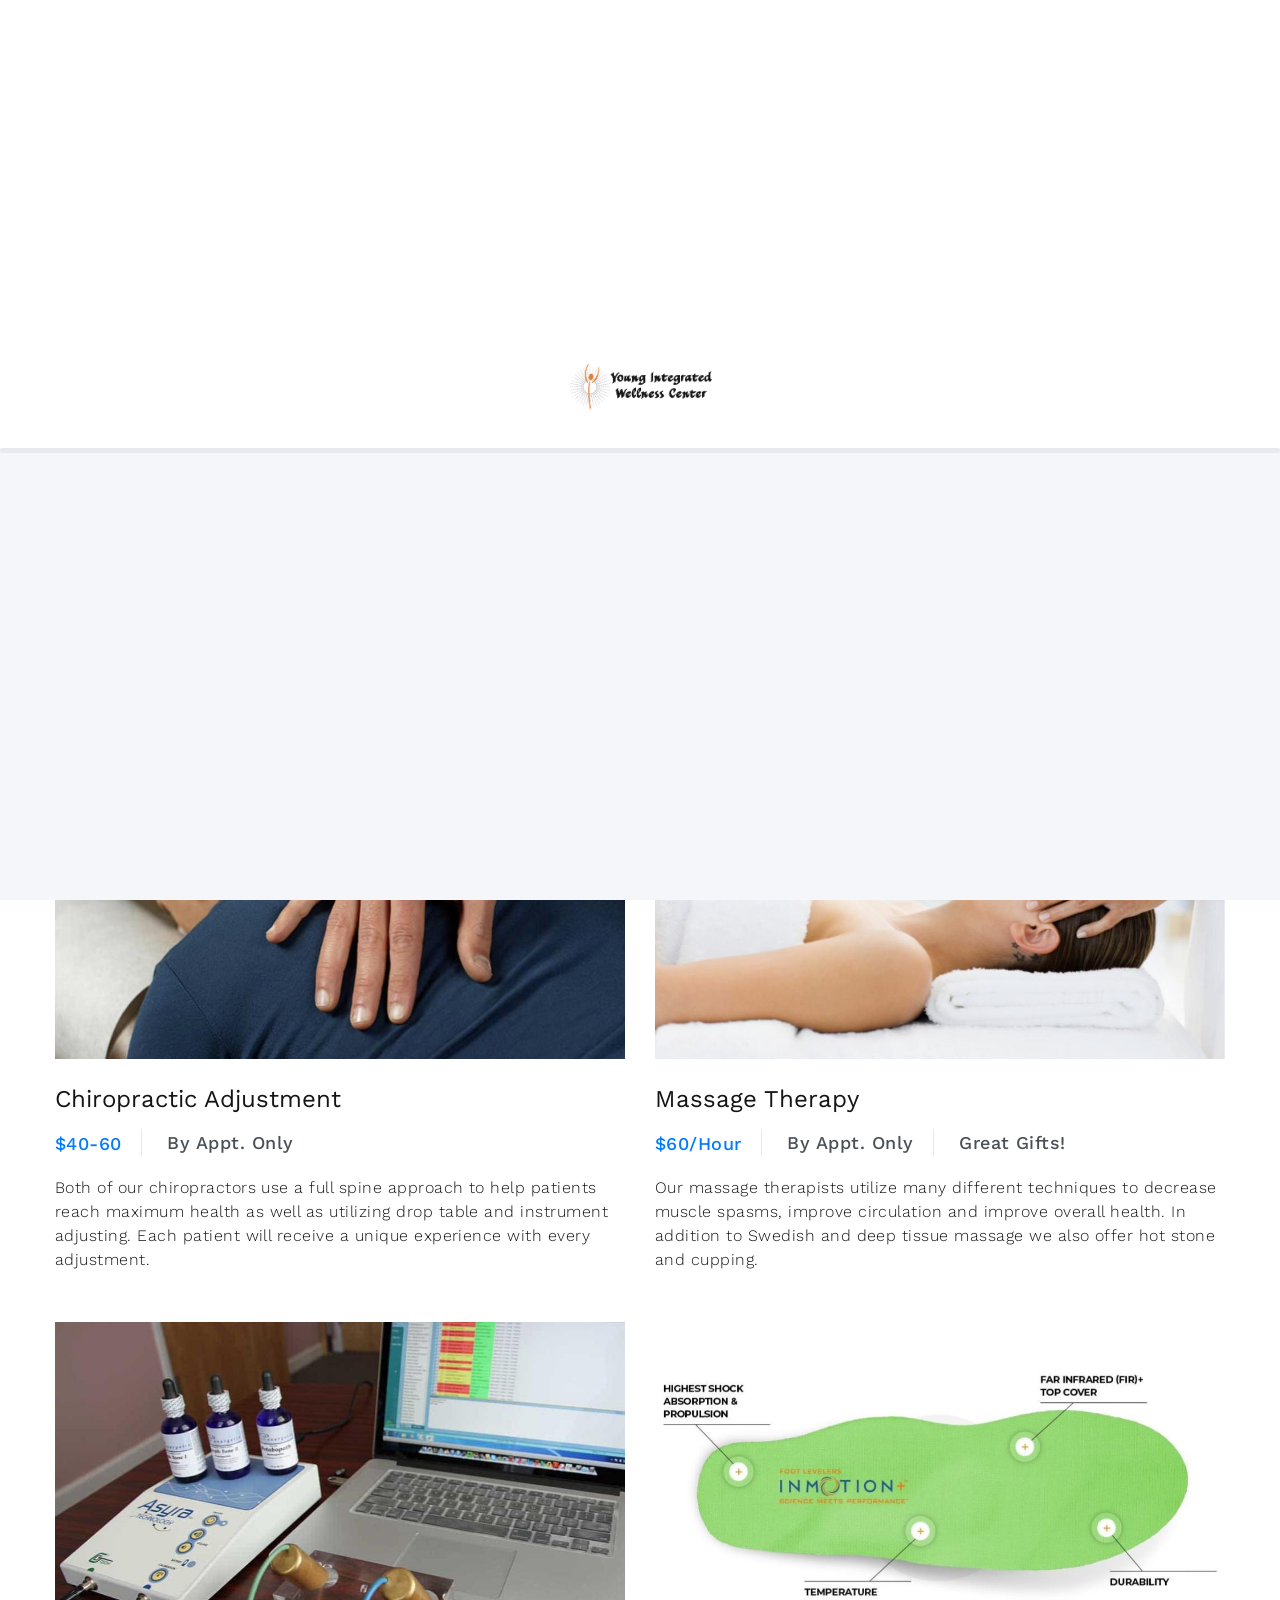
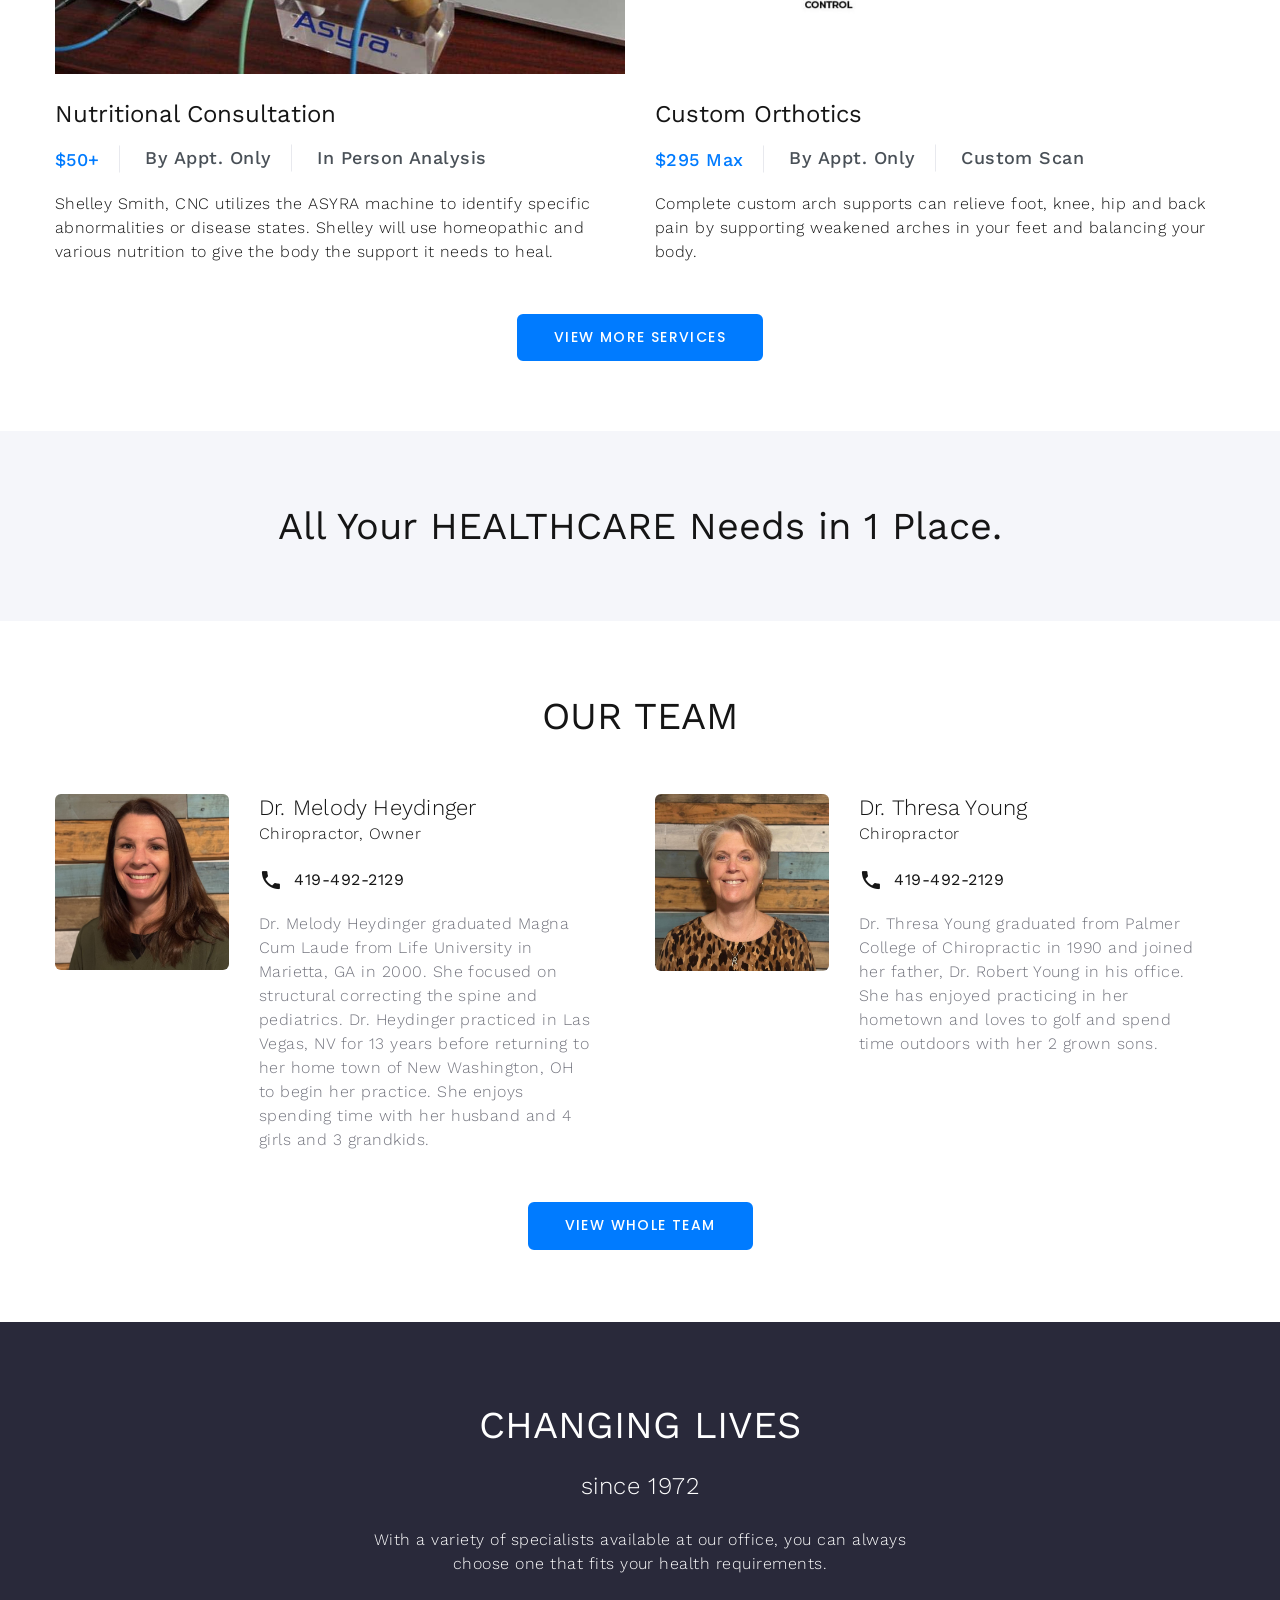
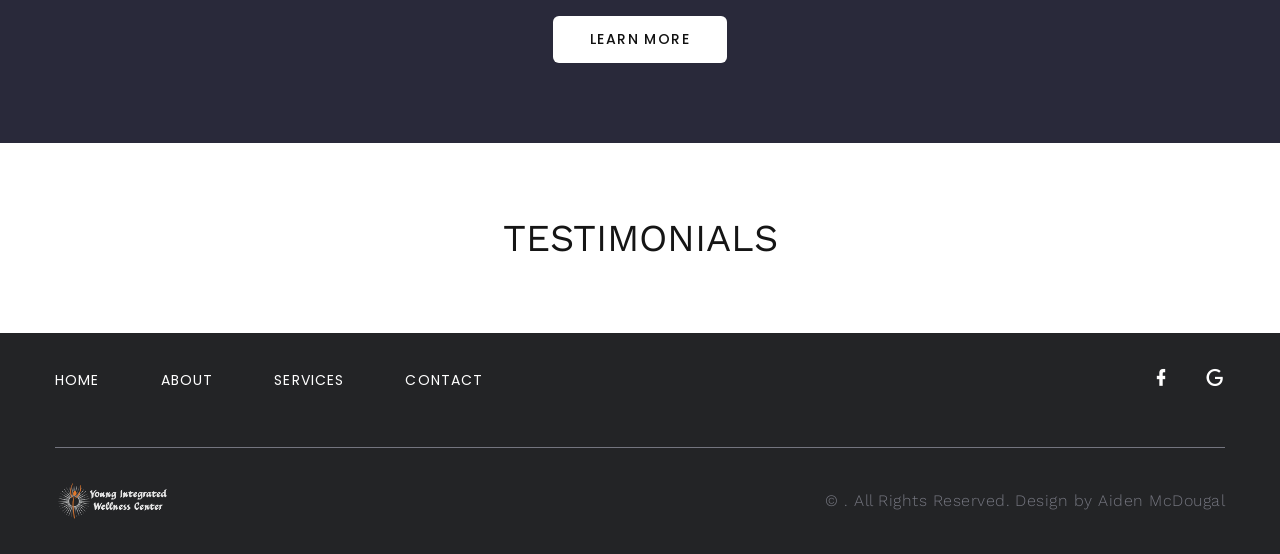
==== commit fd93338d: "feat: button book" ====
--- a/index.html
+++ b/index.html
@@ -359,6 +359,4 @@
     <div class="snackbars" id="form-output-global"></div>
     <!-- Javascript-->
     <script src="js/core.min.js"></script>
-    <script src="js/script.js"></script>
-  </body>
-</html>+    <scrip
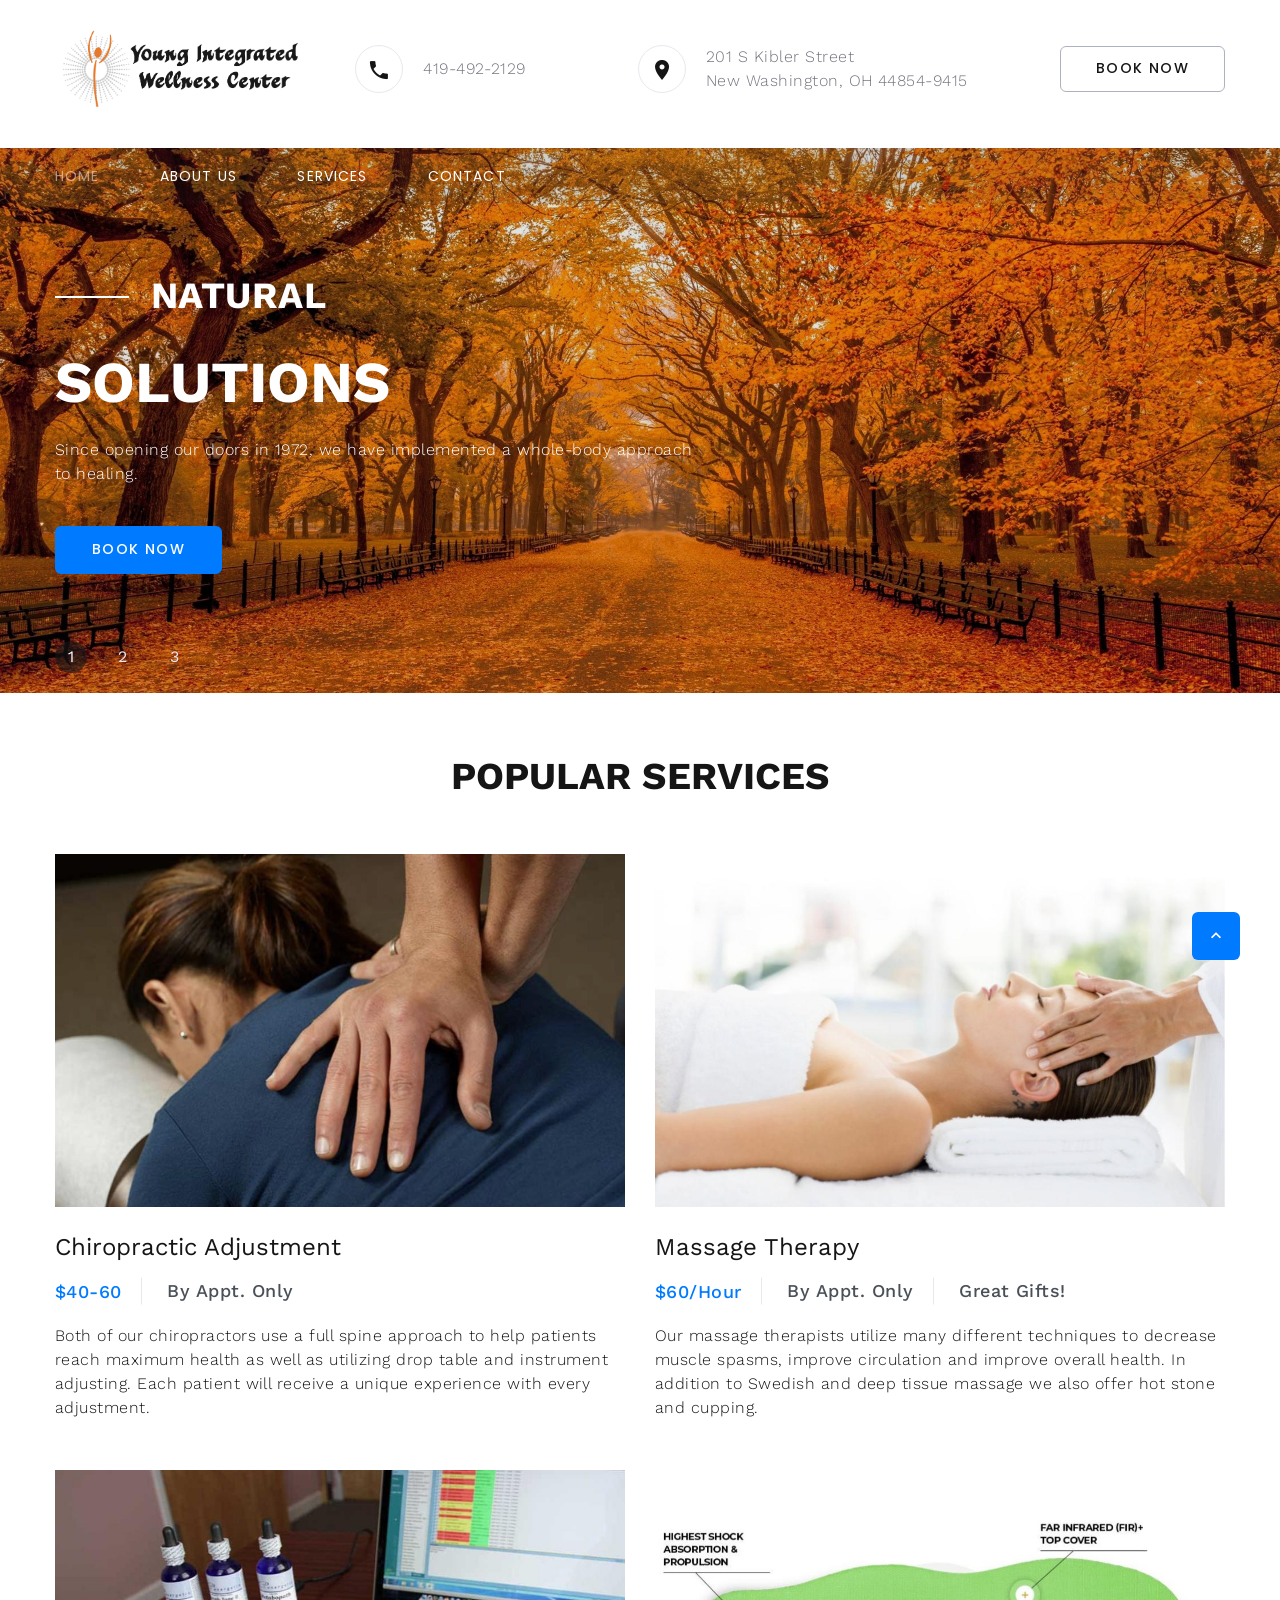
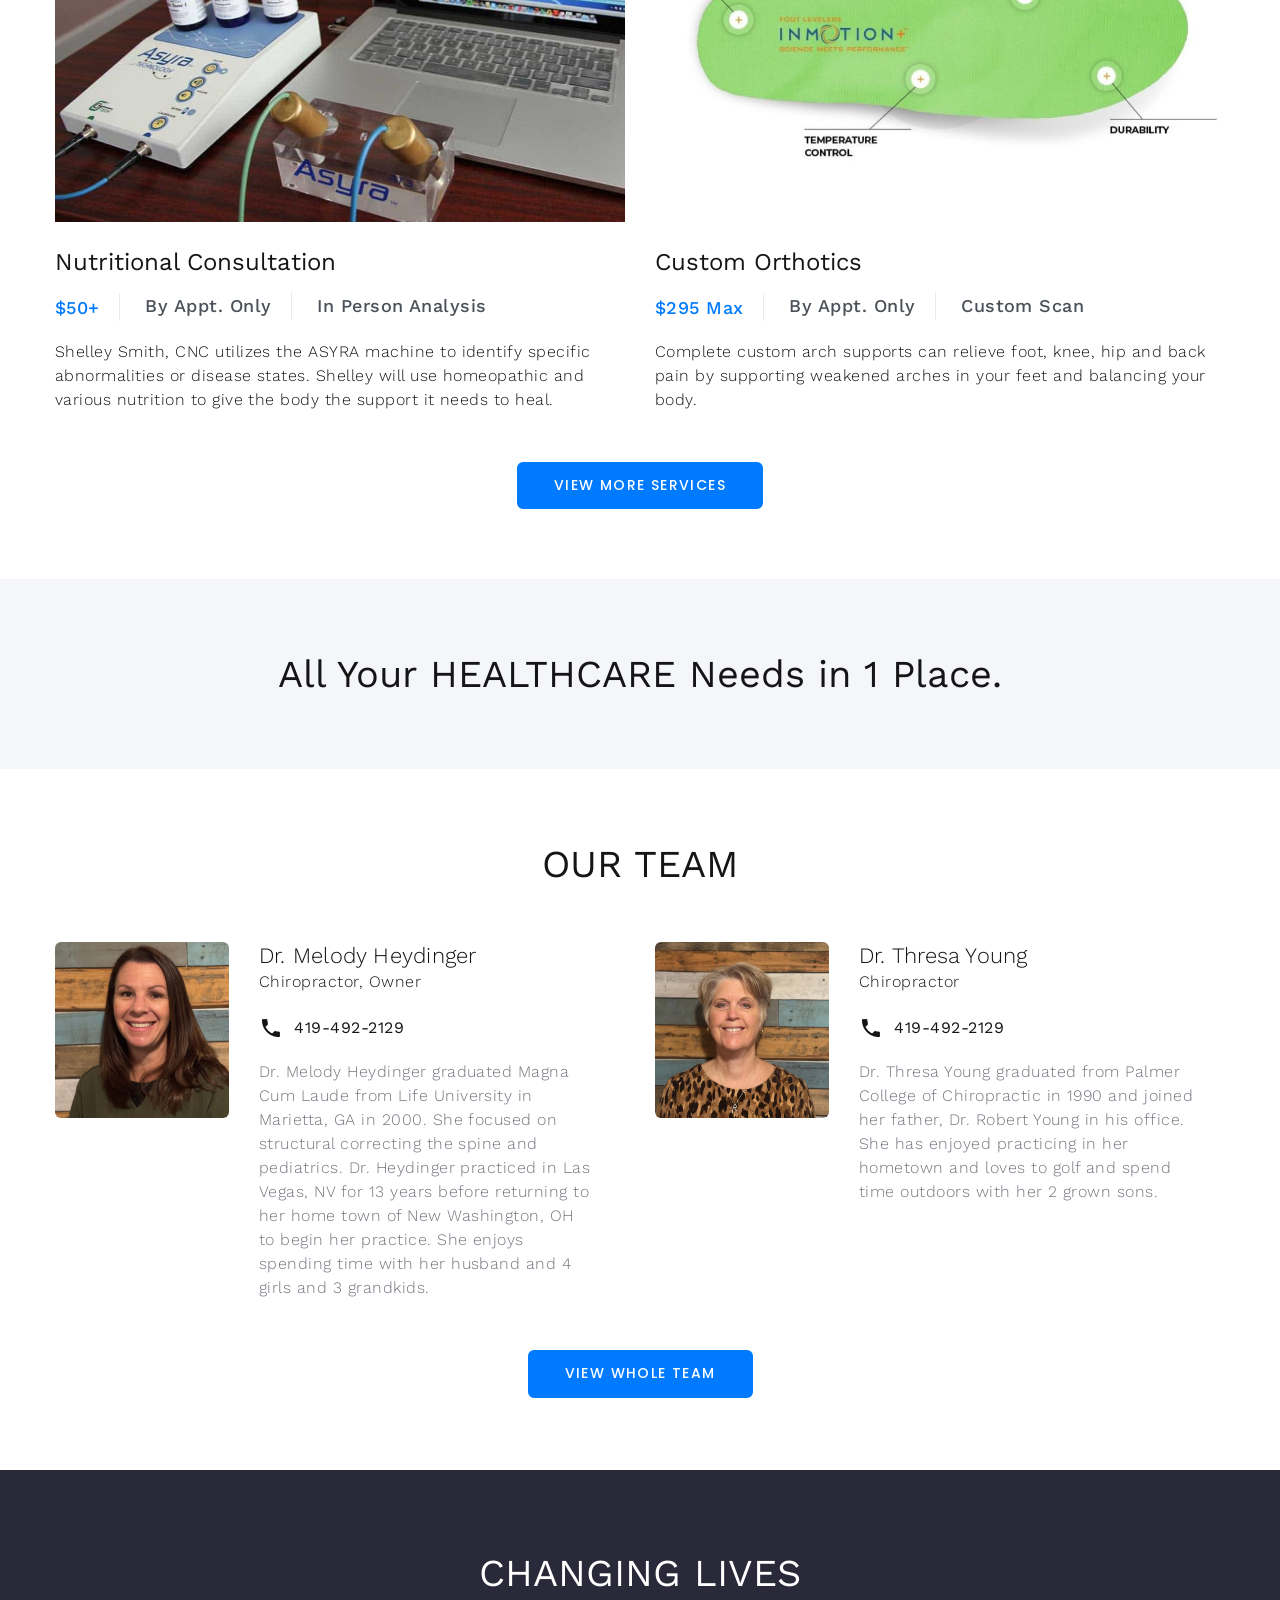
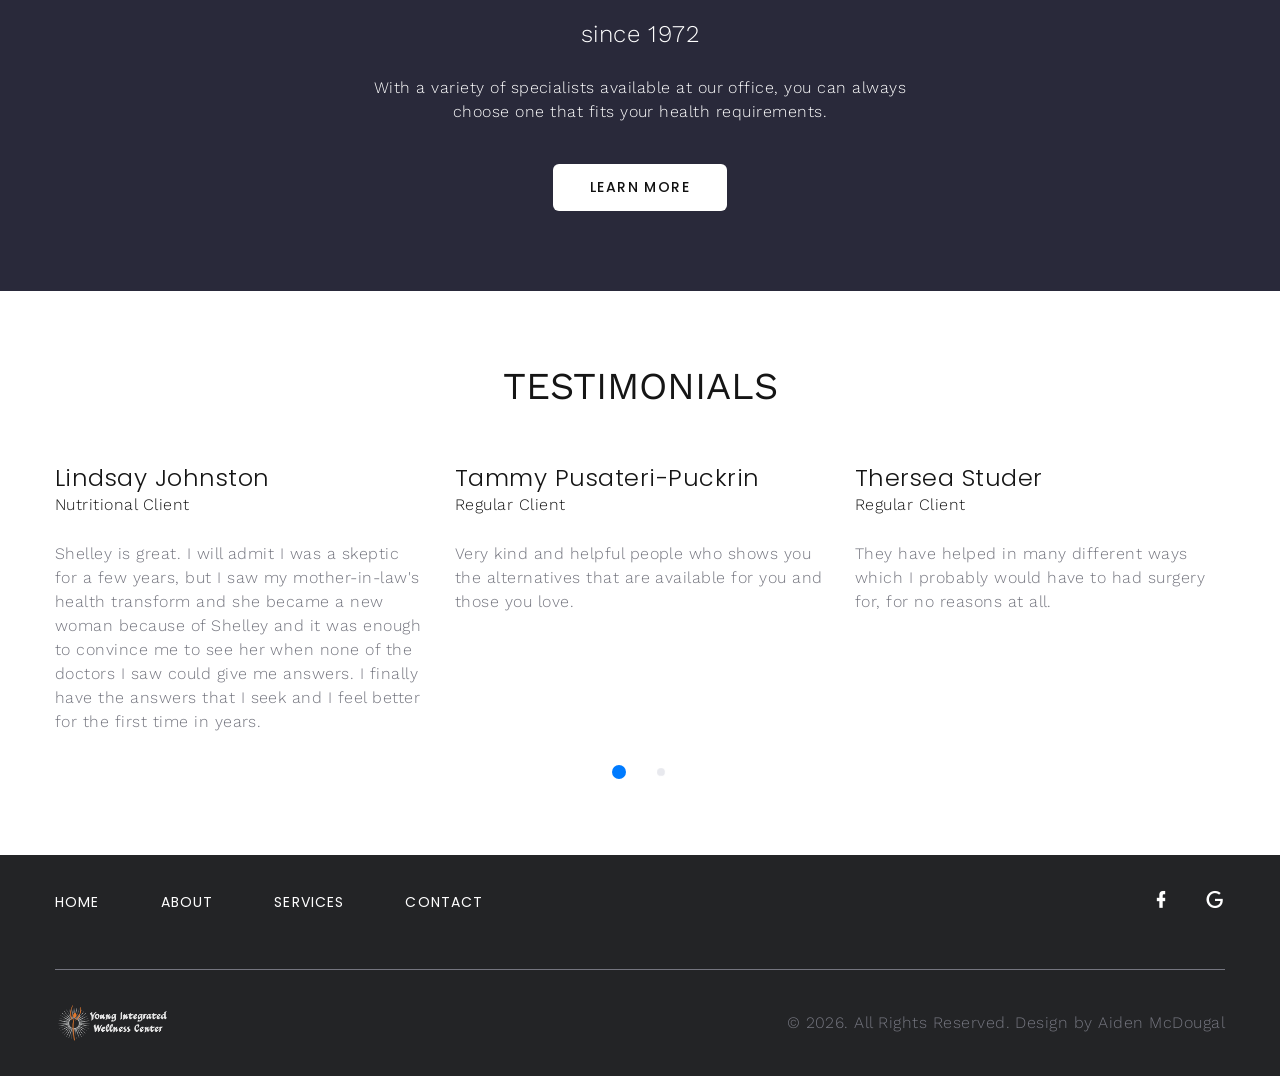
==== commit b21c01fb: "feat: remove loader lock" ====
--- a/index.html
+++ b/index.html
@@ -14,7 +14,7 @@
     <style>.ie-panel{display: none;background: #212121;padding: 10px 0;box-shadow: 3px 3px 5px 0 rgba(0,0,0,.3);clear: both;text-align:center;position: relative;z-index: 1;} html.ie-10 .ie-panel, html.lt-ie-10 .ie-panel {display: block;}</style>
   </head>
   <body>
-    <div class="preloader">
+    <!--<div class="preloader">
       <div class="preloader-logo"><img src="images/logo-default-real.png" alt="" width="151" height="44" srcset="images/logo-default-real.png 2x"/>
       </div>
       <div class="preloader-body">
@@ -22,7 +22,7 @@
           <div class="loadingProgressG" id="loadingProgressG_1"></div>
         </div>
       </div>
-    </div>
+    </div> -->
     <div class="page">
       <!-- Page Header  <a class="banner banner-top" href="index.html" target="_blank"><img src="images/intense_02.jpg" alt=""/></a>-->
       <header class="section novi-background page-header">
@@ -359,4 +359,6 @@
     <div class="snackbars" id="form-output-global"></div>
     <!-- Javascript-->
     <script src="js/core.min.js"></script>
-    <scrip+    <script src="js/script.js"></script>
+  </body>
+</html>
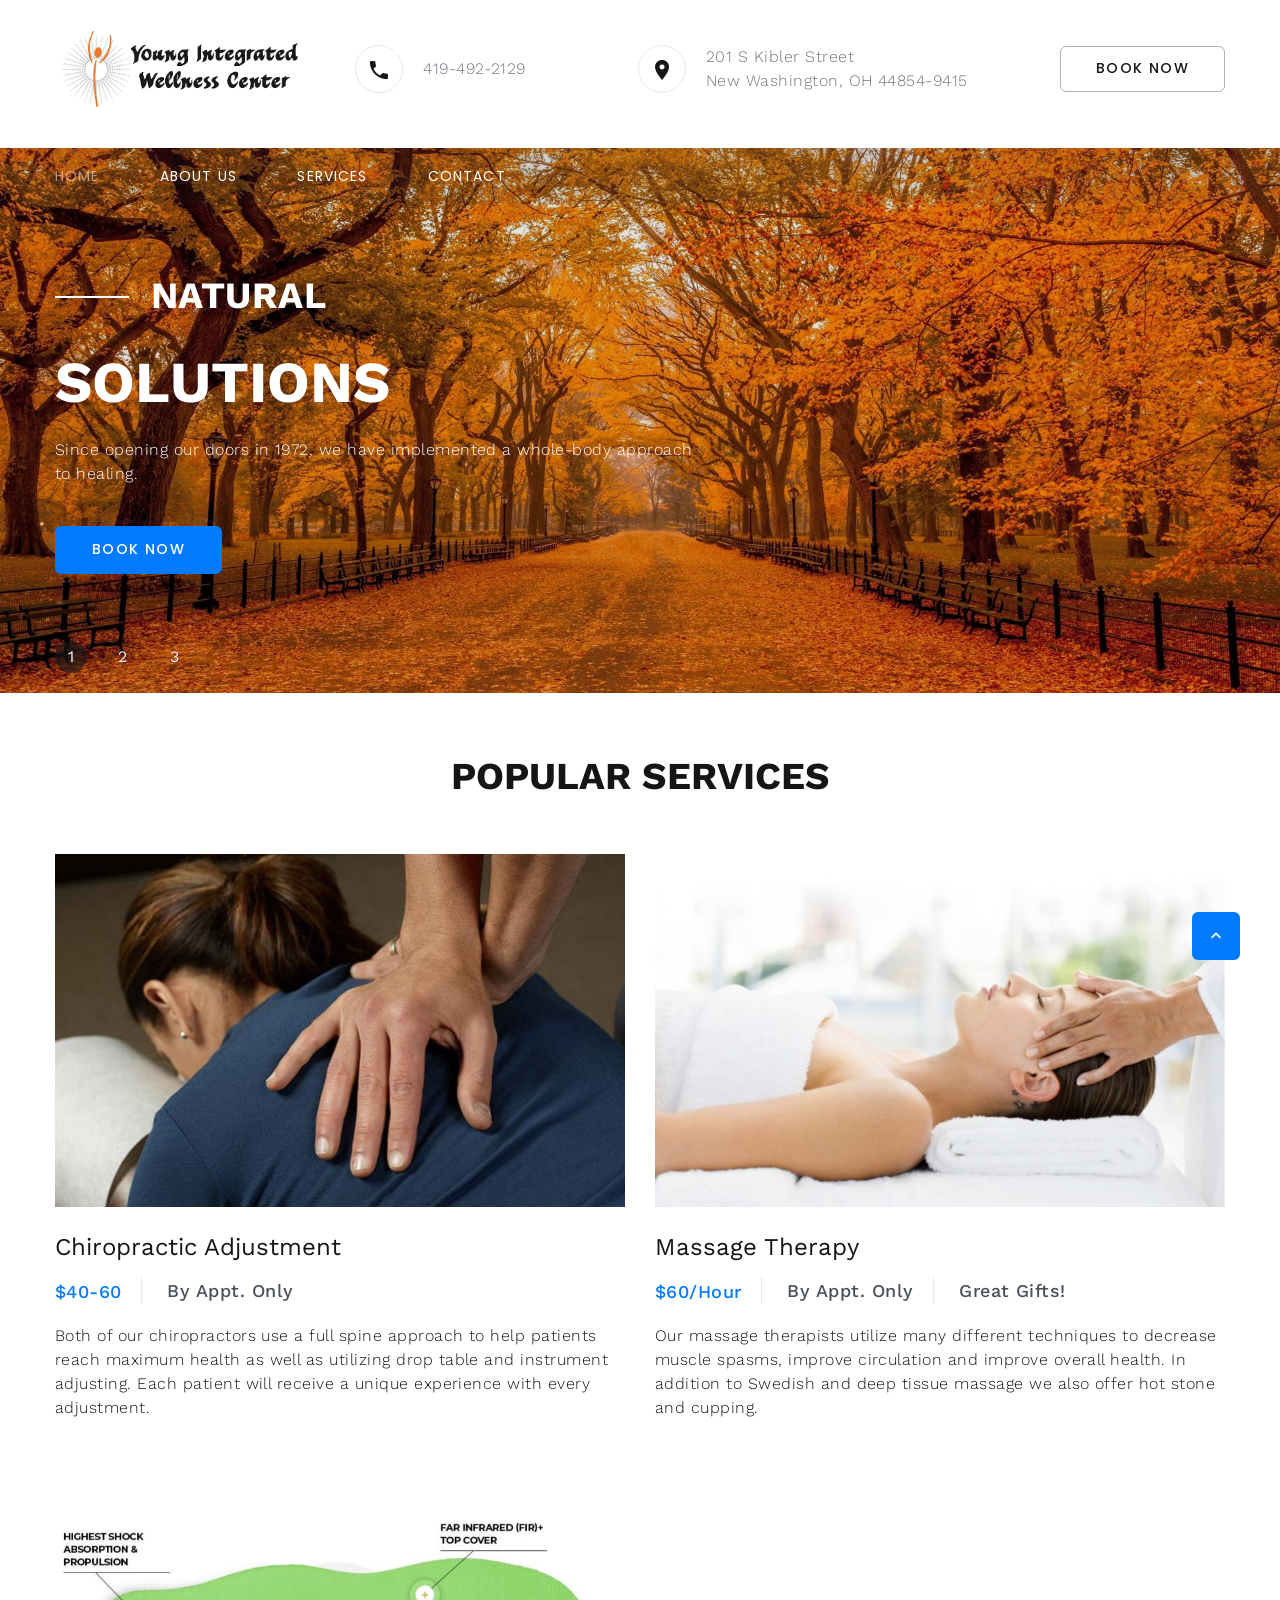
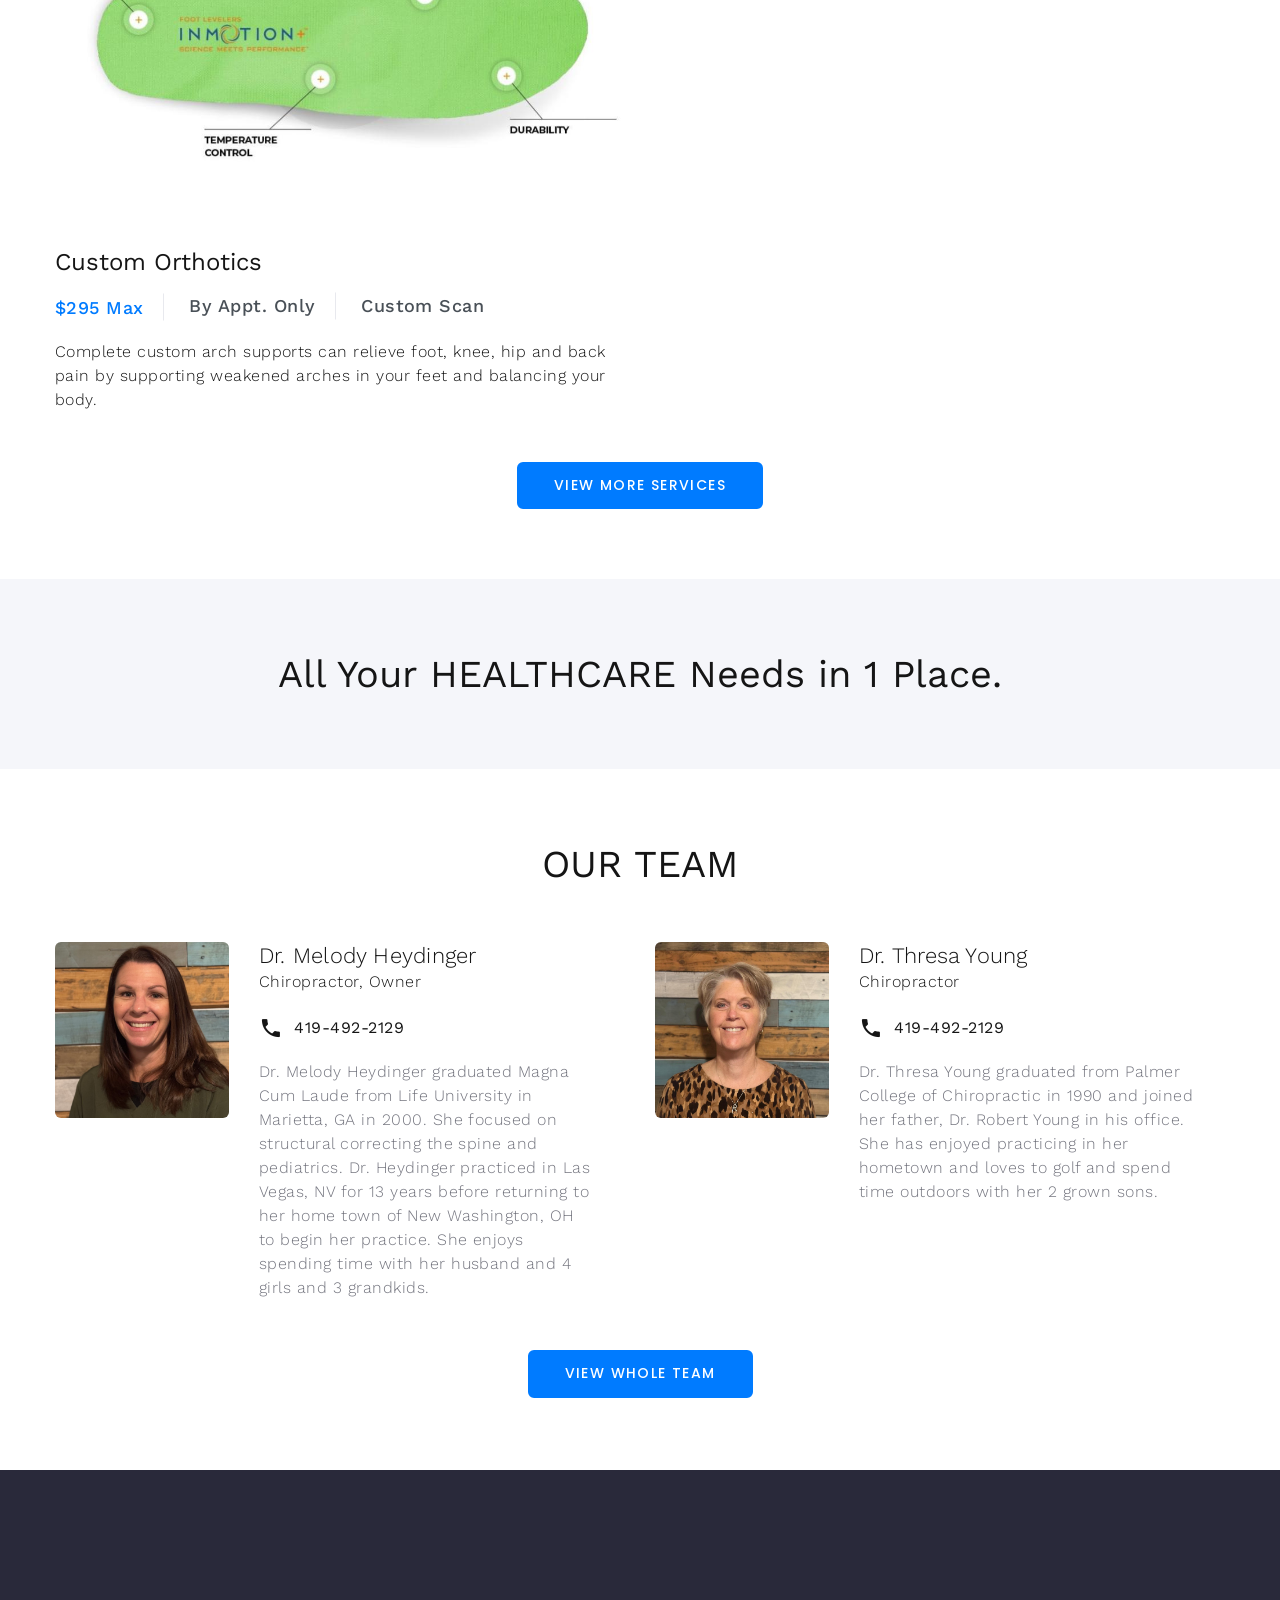
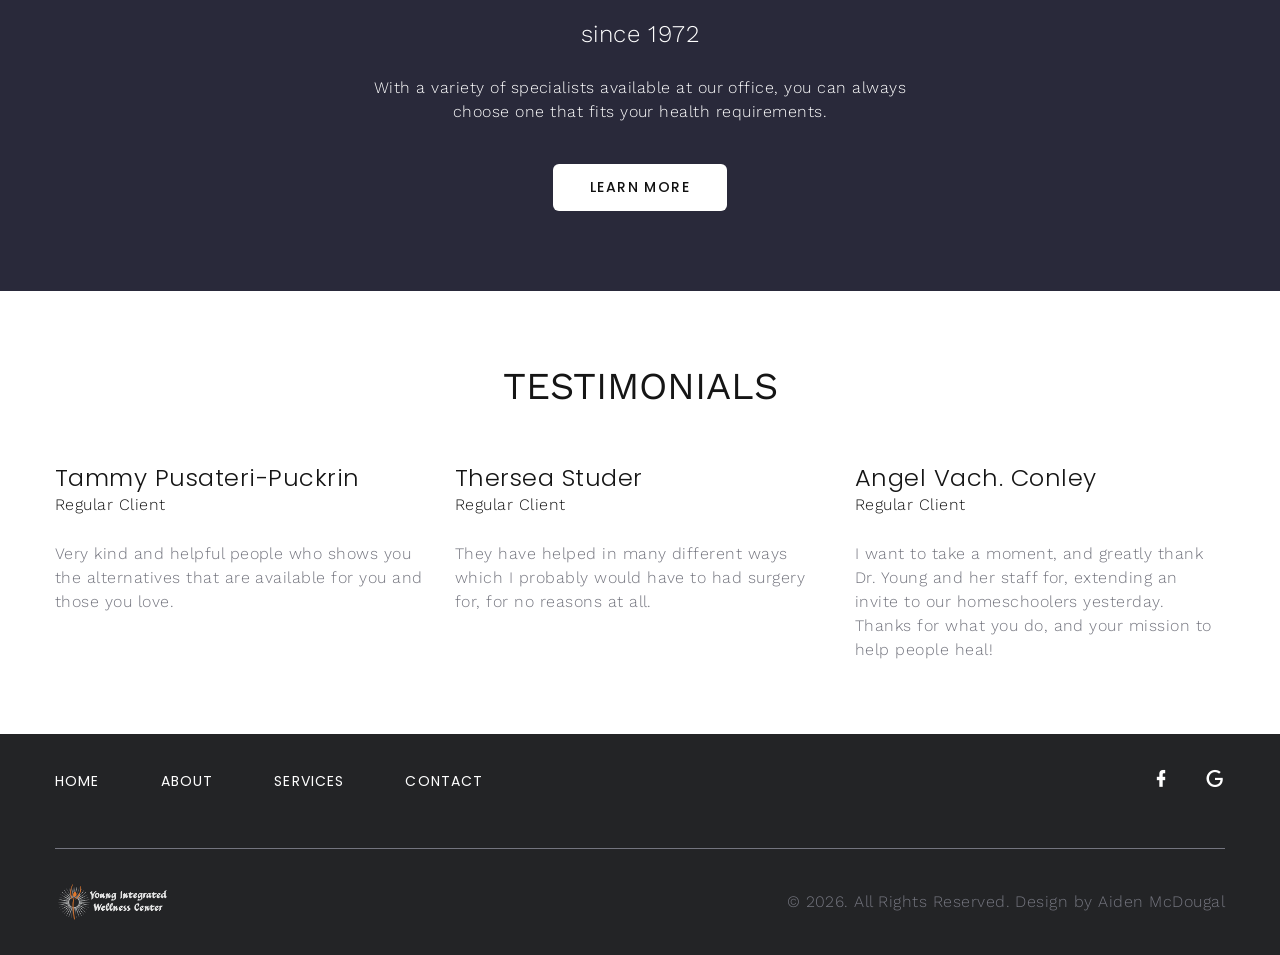
==== commit dba6fcff: "feat: remove nutritional information" ====
--- a/index.html
+++ b/index.html
@@ -150,7 +150,7 @@
               </article>
             </div>
             <div class="col-md-6 wow-outer">
-              <!-- Post Modern-->
+              <!-- Post Modern
               <article class="post-modern wow slideInLeft"><a class="post-modern-media" href="#"><img src="images/services/asyraService.jpg" alt="" width="571" height="353"/></a>
                 <h4 class="post-modern-title"><a class="post-modern-title" href="#">Nutritional Consultation</a></h4>
                 <ul class="post-modern-meta">
@@ -162,7 +162,7 @@
                   Shelley will use homeopathic and various nutrition to give the body the support it needs to heal.</p>
               </article>
             </div>
-            <div class="col-md-6 wow-outer">
+            <div class="col-md-6 wow-outer">-->
               <!-- Post Modern-->
               <article class="post-modern wow slideInLeft"><a class="post-modern-media" href="#"><img src="images/services/orthoticService.jpg" alt="" width="571" height="353"/></a>
                 <h4 class="post-modern-title"><a class="post-modern-title" href="#">Custom Orthotics</a></h4>
@@ -243,7 +243,7 @@
           <h3 class="wow-outer"><span class="wow slideInDown text-uppercase">Testimonials</span></h3>
           <!-- Owl Carousel-->
           <div class="owl-carousel wow fadeIn" data-items="1" data-md-items="2" data-lg-items="3" data-dots="true" data-nav="false" data-loop="true" data-autoplay="true" data-autoplay-speed="731" data-autoplay-timeout="4268" data-margin="30" data-stage-padding="0" data-mouse-drag="false">
-            <blockquote class="quote-classic">
+            <!--<blockquote class="quote-classic">
               <div class="quote-classic-meta">
                 
                 <div class="quote-classic-info">
@@ -256,7 +256,7 @@
                   I finally have the answers that I seek and I feel better for the first time in years.</p>
               </div>
             </blockquote>
-            <!--<blockquote class="quote-classic">
+            <blockquote class="quote-classic">
               <div class="quote-classic-meta">
                 <div class="quote-classic-avatar"><img src="images/testimonials-person-6-96x96.jpg" alt="" width="96" height="96"/>
                 </div>
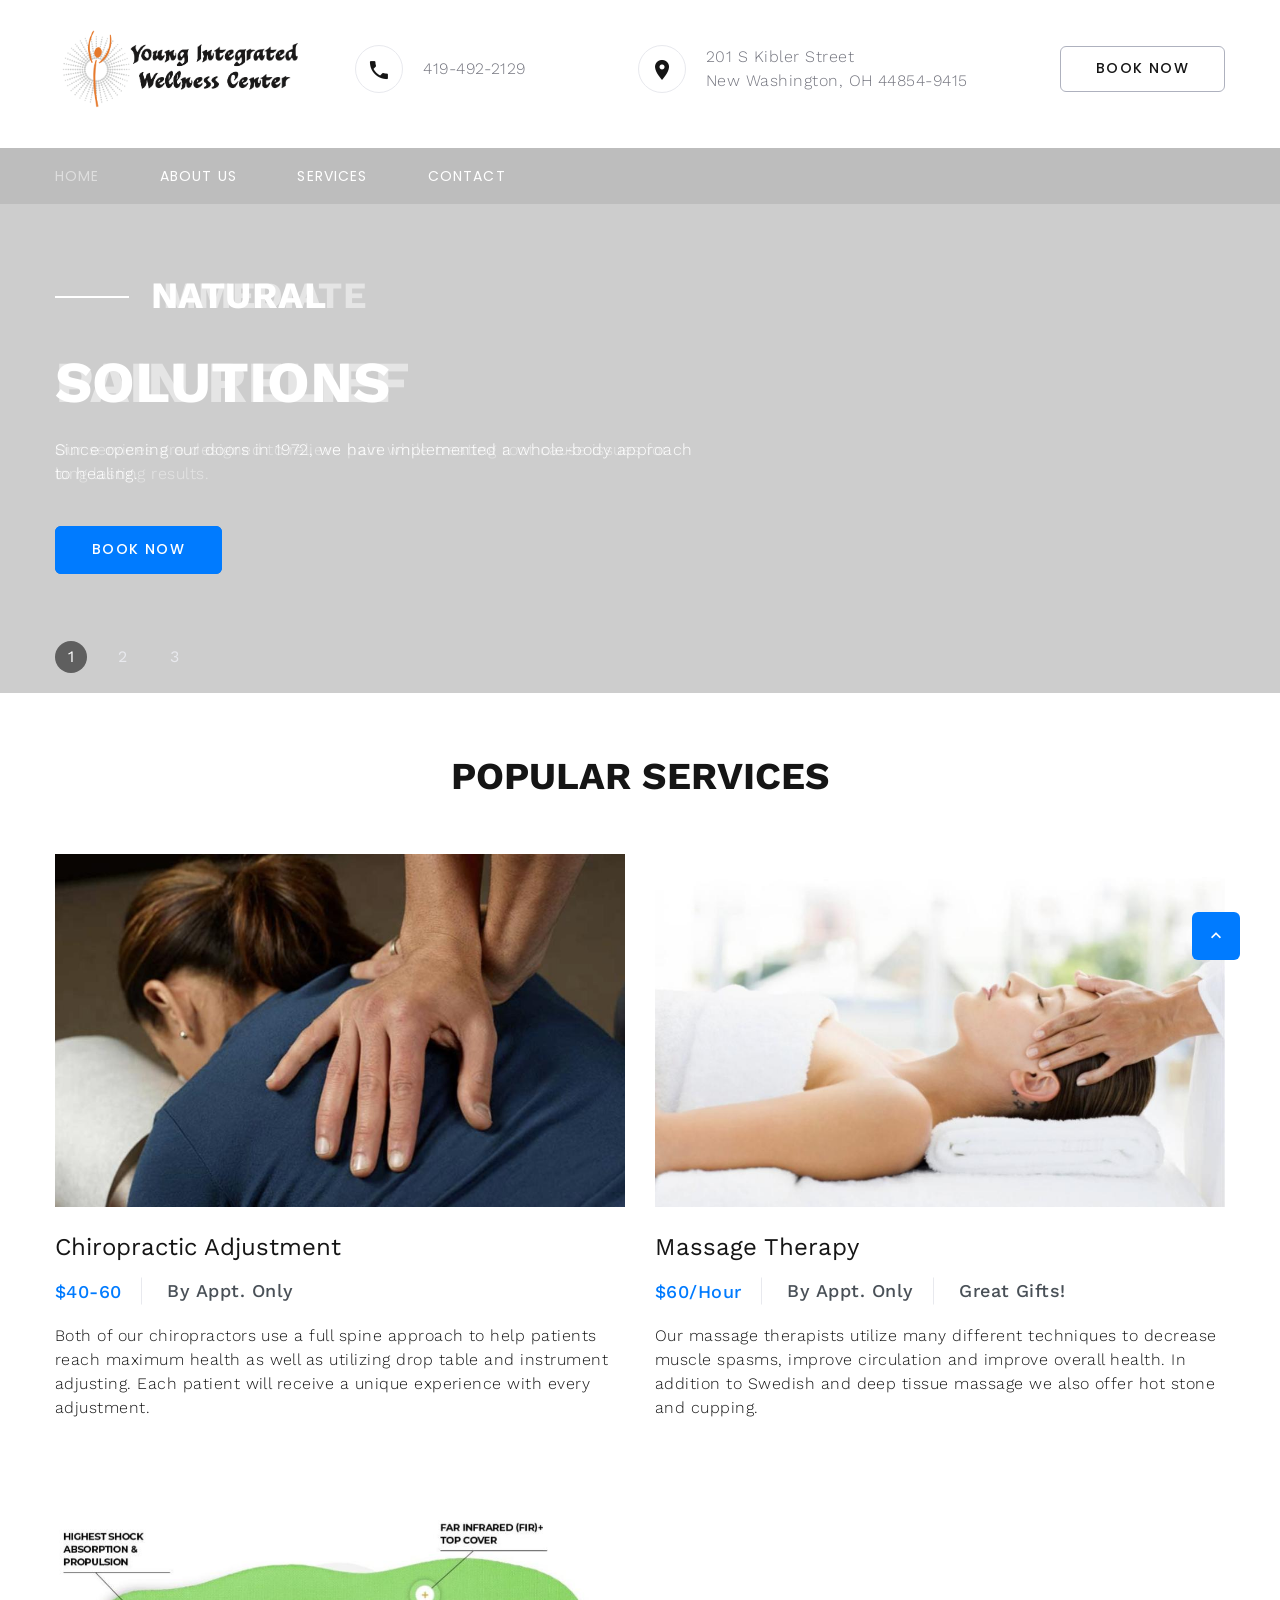
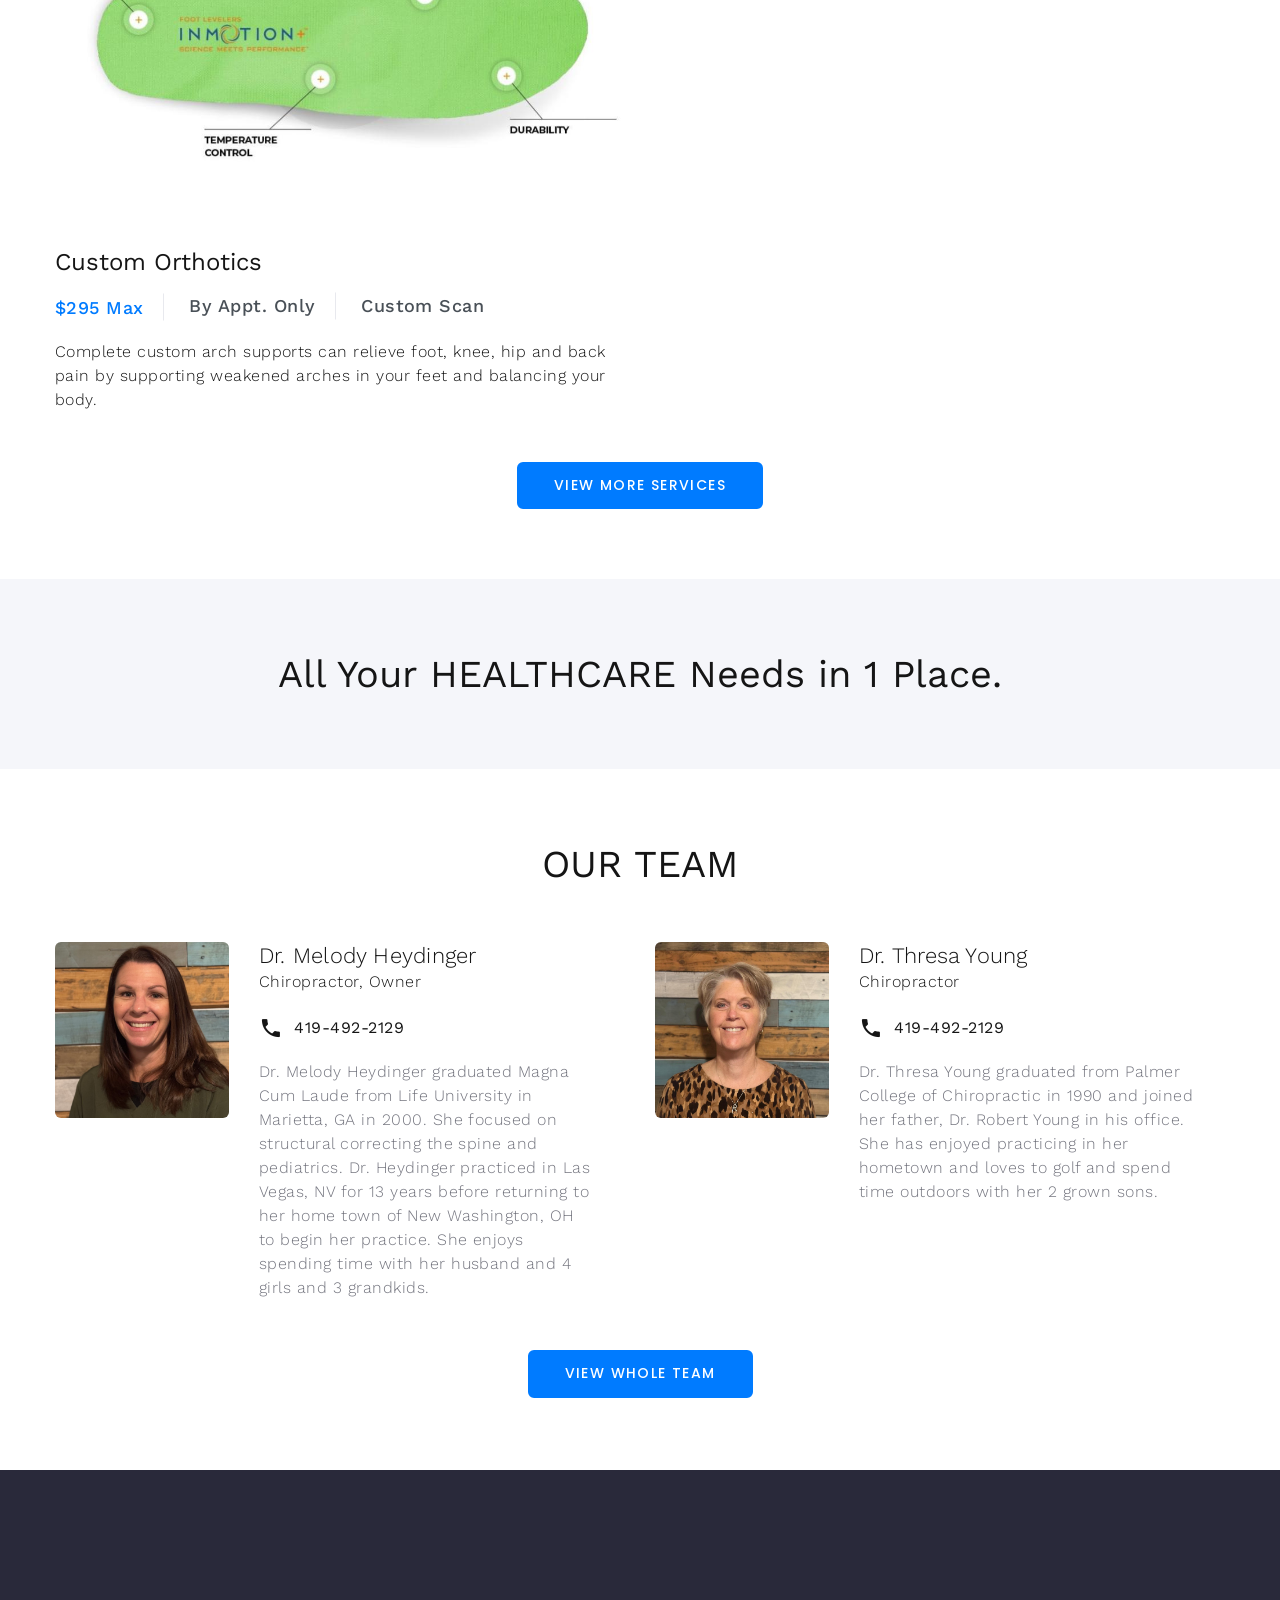
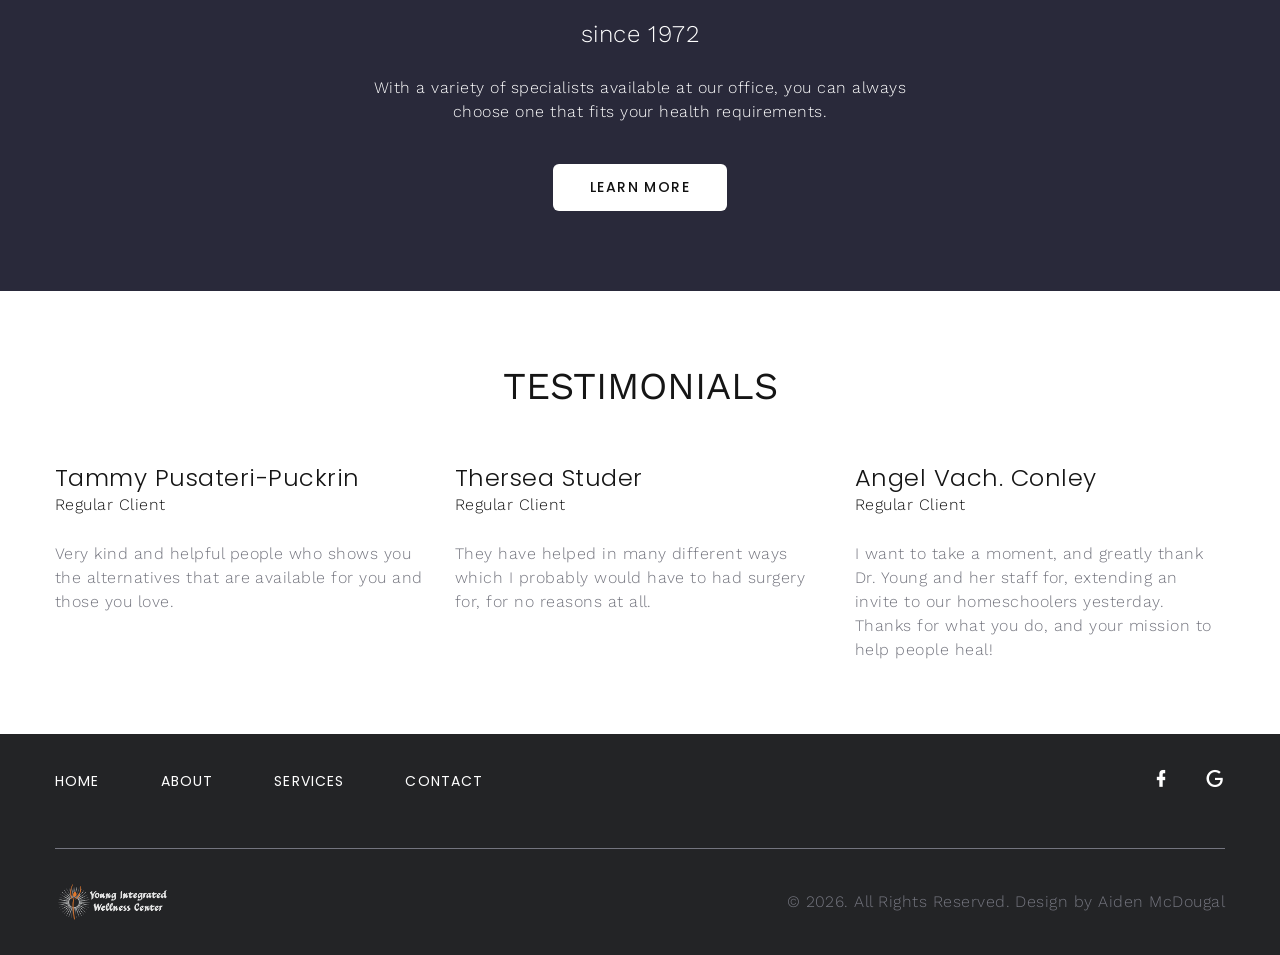
==== commit fe5cf028: "[ASM] feat: hero Img Upd" ====
--- a/index.html
+++ b/index.html
@@ -79,7 +79,7 @@
       </header>
       <section class="section swiper-container swiper-slider swiper-slider-minimal" data-loop="true" data-slide-effect="fade" data-autoplay="4759" data-simulate-touch="true">
         <div class="swiper-wrapper">
-          <div class="swiper-slide swiper-slide_video" data-slide-bg="images/heroBG.jpg">
+          <div class="swiper-slide swiper-slide_video" data-slide-bg="images/building.png">
             <div class="container">
               <div class="jumbotron-classic-content">
                 <div class="wow-outer">
@@ -91,7 +91,7 @@
               </div>
             </div>
           </div>
-          <div class="swiper-slide" data-slide-bg="images/heroBG.jpg">
+          <div class="swiper-slide" data-slide-bg="images/building.png">
             <div class="container">
               <div class="jumbotron-classic-content">
                 <div class="wow-outer">
@@ -103,7 +103,7 @@
               </div>
             </div>
           </div>
-          <div class="swiper-slide" data-slide-bg="images/heroBG.jpg">
+          <div class="swiper-slide" data-slide-bg="images/building.png">
             <div class="container">
               <div class="jumbotron-classic-content">
                 <div class="wow-outer">
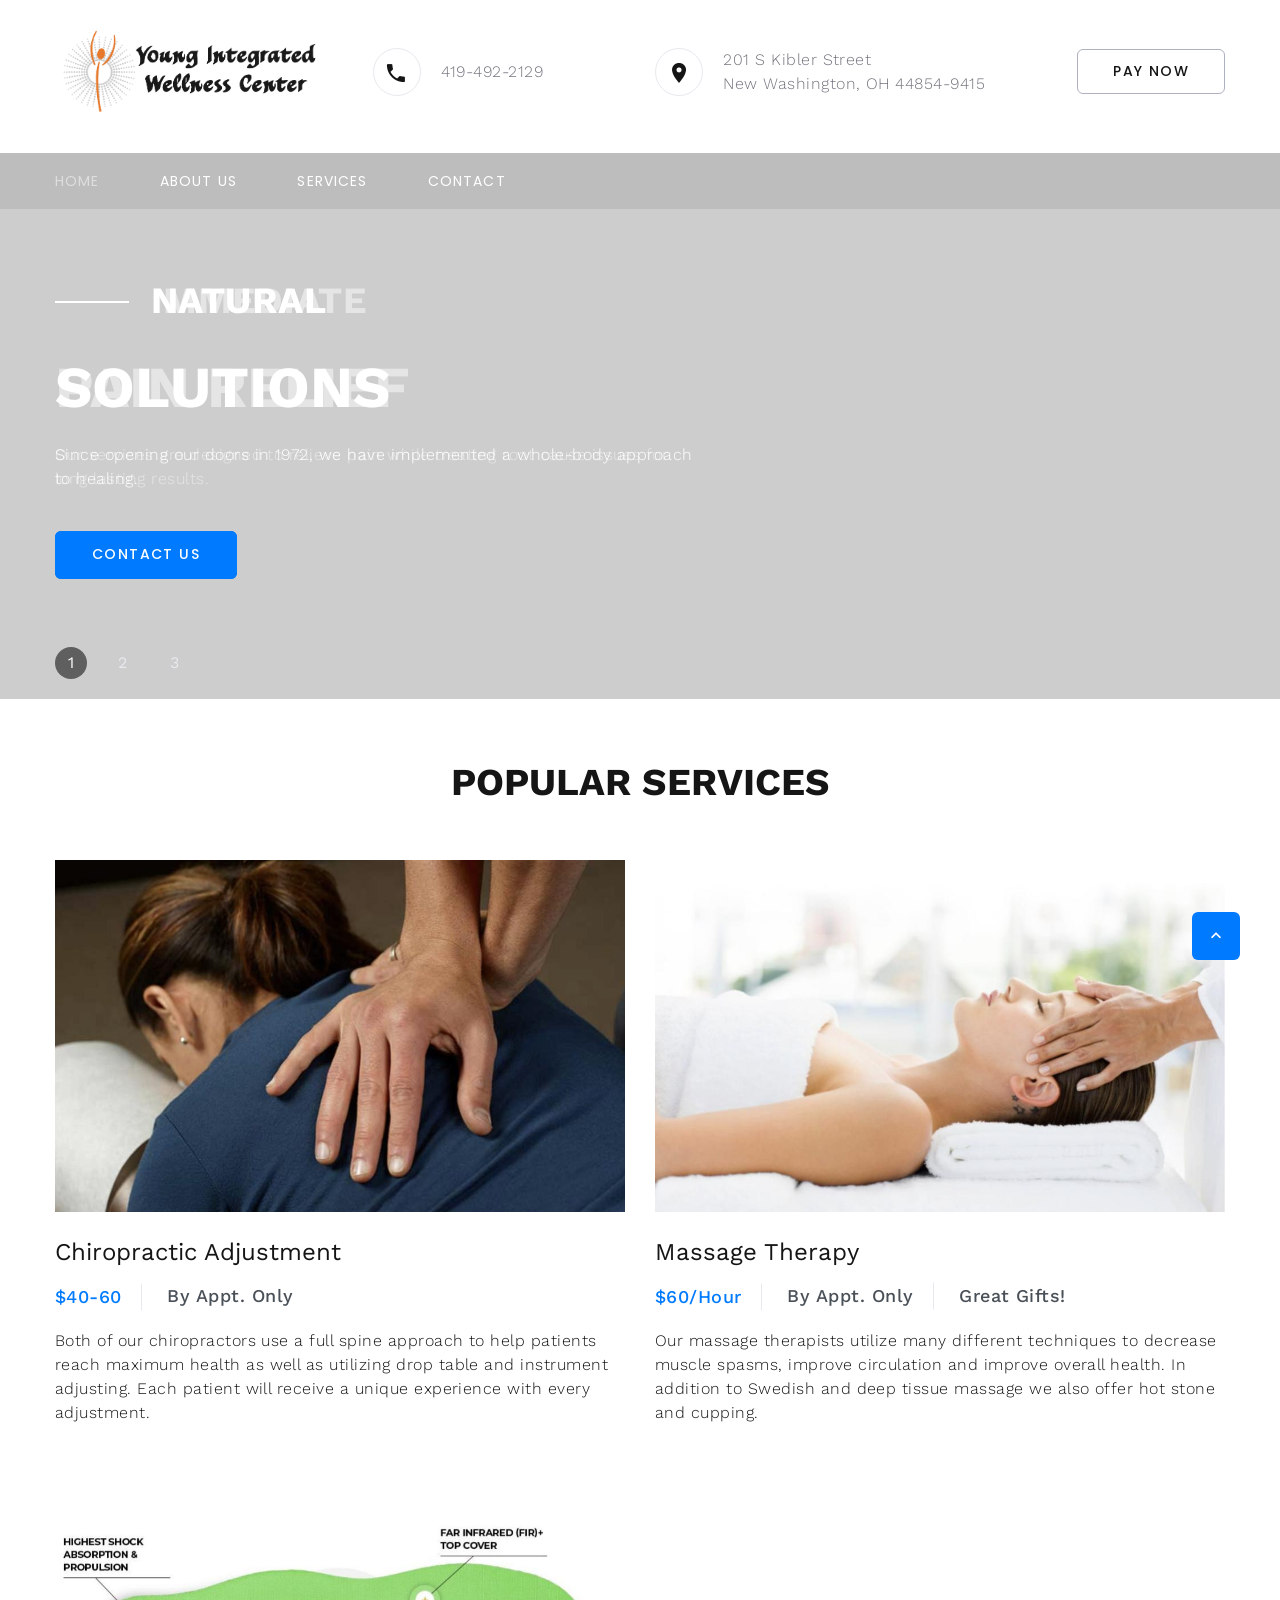
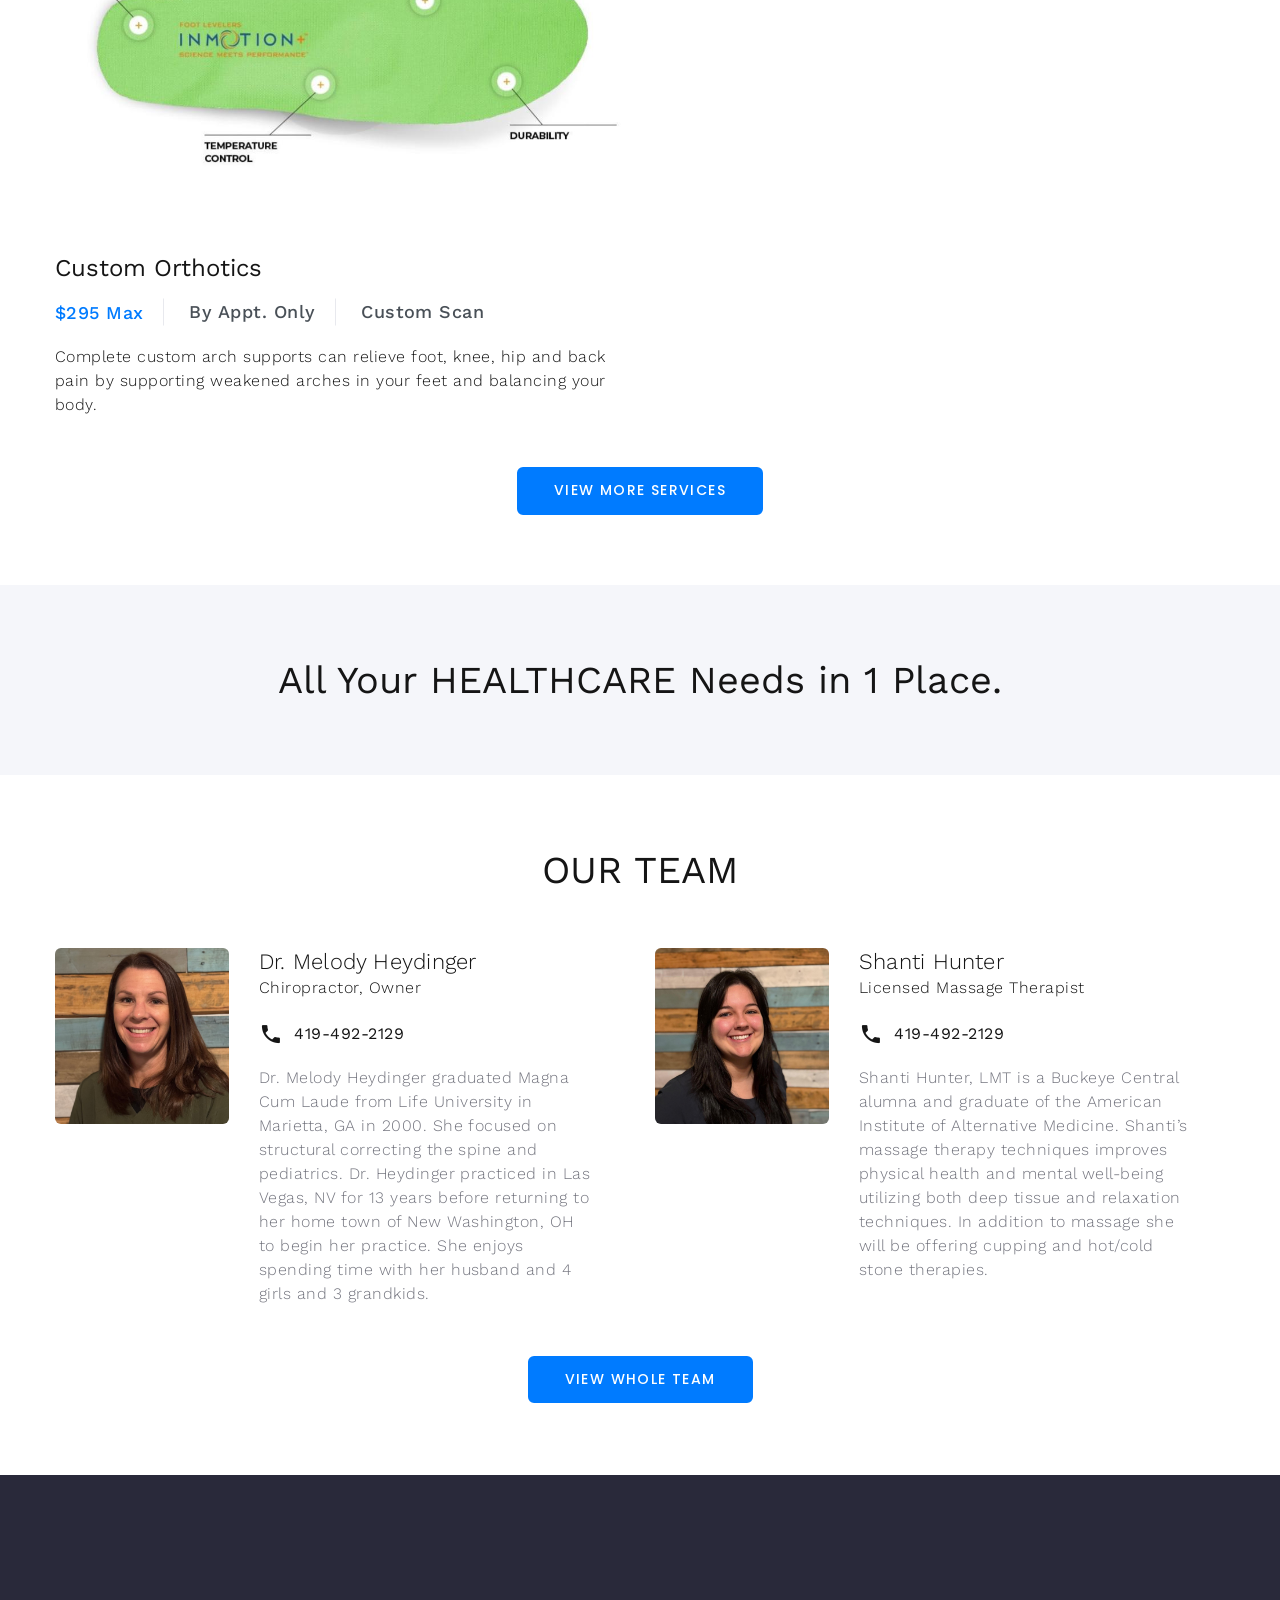
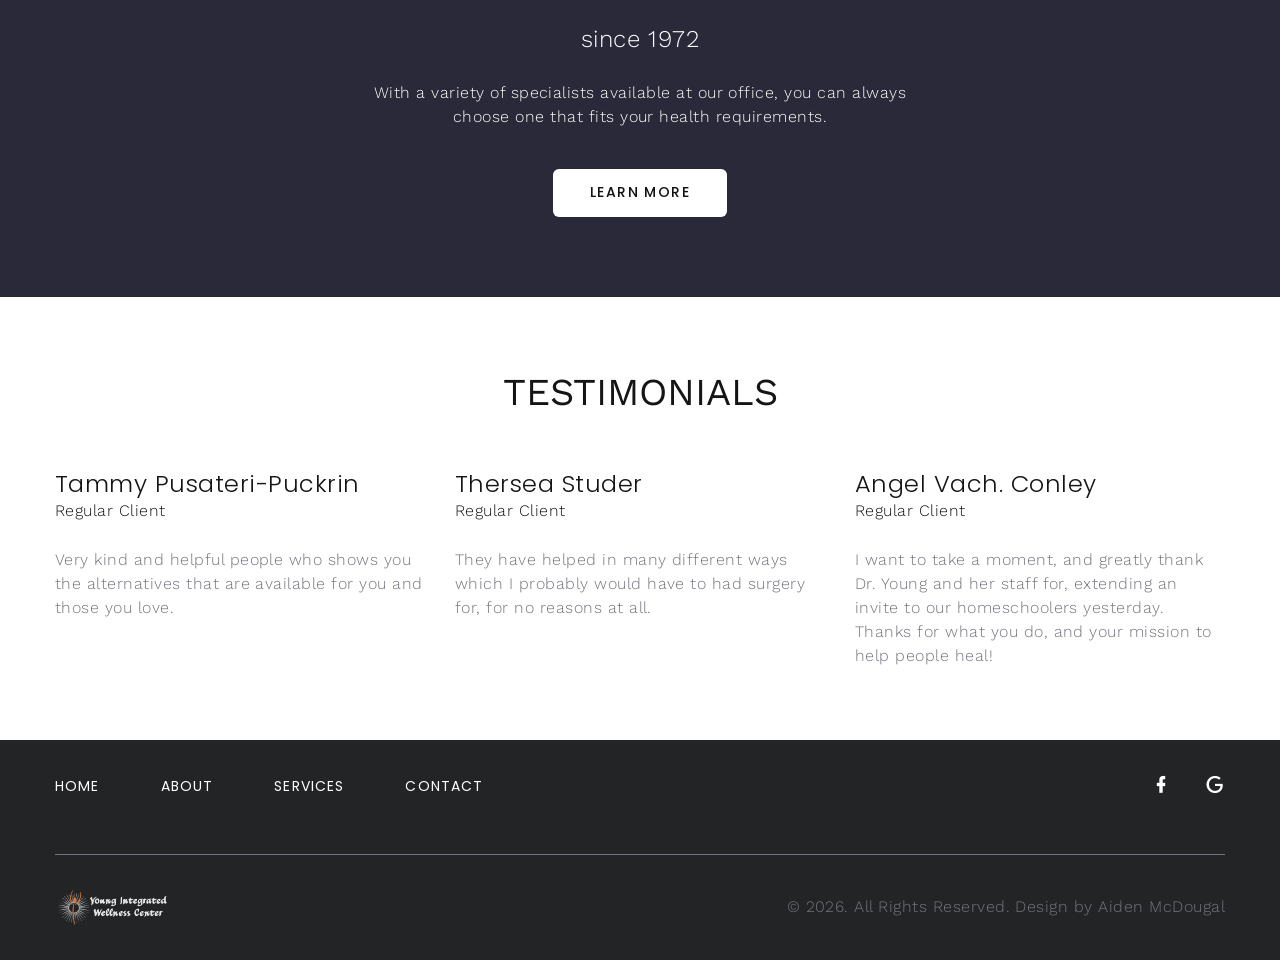
==== commit 509a7045: "feat: payment link, decompression updates, team changes - Nav "Book Now" -> "Pay Now", linking to th" ====
--- a/index.html
+++ b/index.html
@@ -52,7 +52,7 @@
                     <article class="unit align-items-center">
                       <div class="unit-left"><span class="icon novi-icon icon-md icon-modern mdi mdi-map-marker"></span></div>
                       <div class="unit-body"><a class="link-default" href="tel:#">201 S Kibler Street <br> New Washington, OH 44854-9415</a></div>
-                    </article><a class="button button-gray-bordered button-winona" href="contacts.html">Book Now</a>
+                    </article><a class="button button-gray-bordered button-winona" href="https://pay.balancecollect.com/m/youngintegratedwellnesscenter" target="_blank" rel="noopener noreferrer">Pay Now</a>
                   </div>
                 </div>
               </div>
@@ -87,7 +87,7 @@
                 </div>
                 <h1 class="text-uppercase text-white font-weight-bold wow-outer"><span class="wow slideInDown" data-wow-delay=".2s">Solutions</span></h1>
                 <p class="text-white wow-outer"><span class="wow slideInDown" data-wow-delay=".35s">Since opening our doors in 1972, we have implemented a whole-body approach to healing.</span></p>
-                <div class="wow-outer button-outer"><a class="button button-md button-primary button-winona wow slideInDown" href="contacts.html" data-wow-delay=".4s">Book Now</a></div>
+                <div class="wow-outer button-outer"><a class="button button-md button-primary button-winona wow slideInDown" href="contacts.html" data-wow-delay=".4s">Contact Us</a></div>
               </div>
             </div>
           </div>
@@ -99,7 +99,7 @@
                 </div>
                 <h1 class="text-uppercase text-white font-weight-bold wow-outer"><span class="wow slideInDown" data-wow-delay=".2s">Consultations</span></h1>
                 <p class="text-white wow-outer"><span class="wow slideInDown" data-wow-delay=".35s">Through our variety of experts and specialized services, we are dedicating to developing a unique approach to treating each patient.</span></p>
-                <div class="wow-outer button-outer"><a class="button button-md button-primary button-winona wow slideInDown" href="contacts.html" data-wow-delay=".4s">Book Now</a></div>
+                <div class="wow-outer button-outer"><a class="button button-md button-primary button-winona wow slideInDown" href="contacts.html" data-wow-delay=".4s">Contact Us</a></div>
               </div>
             </div>
           </div>
@@ -111,7 +111,7 @@
                 </div>
                 <h1 class="text-uppercase text-white font-weight-bold wow-outer"><span class="wow slideInDown" data-wow-delay=".2s">Pain Relief</span></h1>
                 <p class="text-white wow-outer"><span class="wow slideInDown" data-wow-delay=".35s">Our services are designed to relieve pain while treating root cause issues for long lasting results.</span></p>
-                <div class="wow-outer button-outer"><a class="button button-md button-primary button-winona wow slideInDown" href="contacts.html" data-wow-delay=".4s">Book Now</a></div>
+                <div class="wow-outer button-outer"><a class="button button-md button-primary button-winona wow slideInDown" href="contacts.html" data-wow-delay=".4s">Contact Us</a></div>
               </div>
             </div>
           </div>
@@ -205,8 +205,7 @@
                 </div>
               </article>
             </div>
-            <div class="col-md-10 col-lg-6 wow-outer">
-              <!-- Profile Creative-->
+            <!-- <div class="col-md-10 col-lg-6 wow-outer">
               <article class="profile-creative wow slideInLeft" data-wow-delay=".2s">
                 <figure class="profile-creative-figure"><img class="profile-creative-image" src="images/headshots/thereseaY.jpg" alt="" width="270" height="273"/>
                 </figure>
@@ -220,6 +219,24 @@
                     She has enjoyed practicing in her hometown and loves to golf and spend time outdoors with her 2 grown sons.</p>
                 </div>
               </article>
+            </div> -->
+            <div class="col-md-10 col-lg-6 wow-outer">
+              <!-- Profile Creative-->
+              <article class="profile-creative wow slideInLeft" data-wow-delay=".2s">
+                <figure class="profile-creative-figure"><img class="profile-creative-image" src="images/headshots/shantiH.jpg" alt="" width="270" height="273"/>
+                </figure>
+                <div class="profile-creative-main">
+                  <h5 class="profile-creative-title"><a href="#">Shanti Hunter</a></h5>
+                  <p class="profile-creative-position">Licensed Massage Therapist</p>
+                  <div class="profile-creative-contacts">
+                    <div class="object-inline"><span class="icon novi-icon icon-md mdi mdi-phone"></span><a href="tel:#">419-492-2129</a></div>
+                  </div>
+                  <p>Shanti Hunter, LMT is a Buckeye Central alumna and graduate of the American Institute of Alternative Medicine.
+                    Shanti’s massage therapy techniques improves physical health and mental well-being utilizing both deep tissue and relaxation techniques.
+                    In addition to massage she will be offering cupping and hot/cold stone therapies.
+                  </p>
+                </div>
+              </article>
             </div>
             <div class="col-md-12 wow-outer"><a class="button button-primary button-winona button-md" href="about-us.html">View Whole Team</a></div>
           </div>
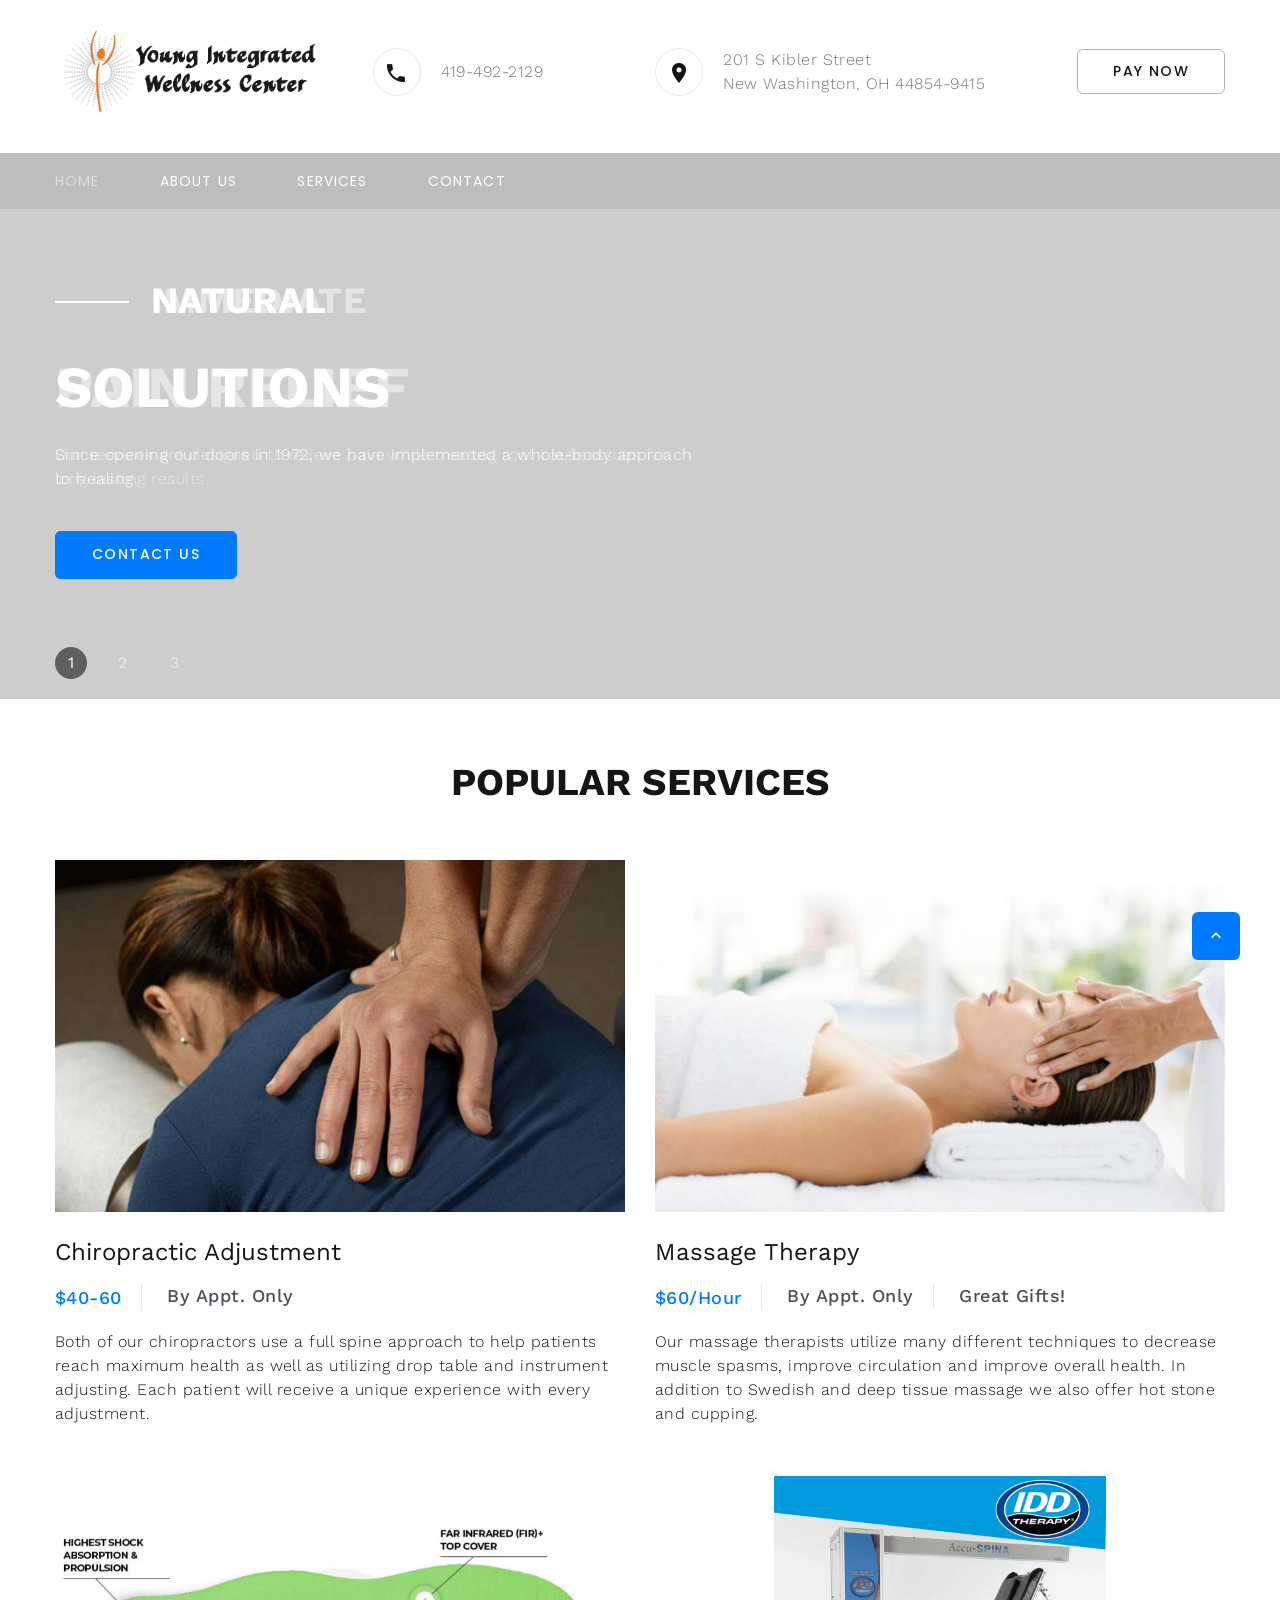
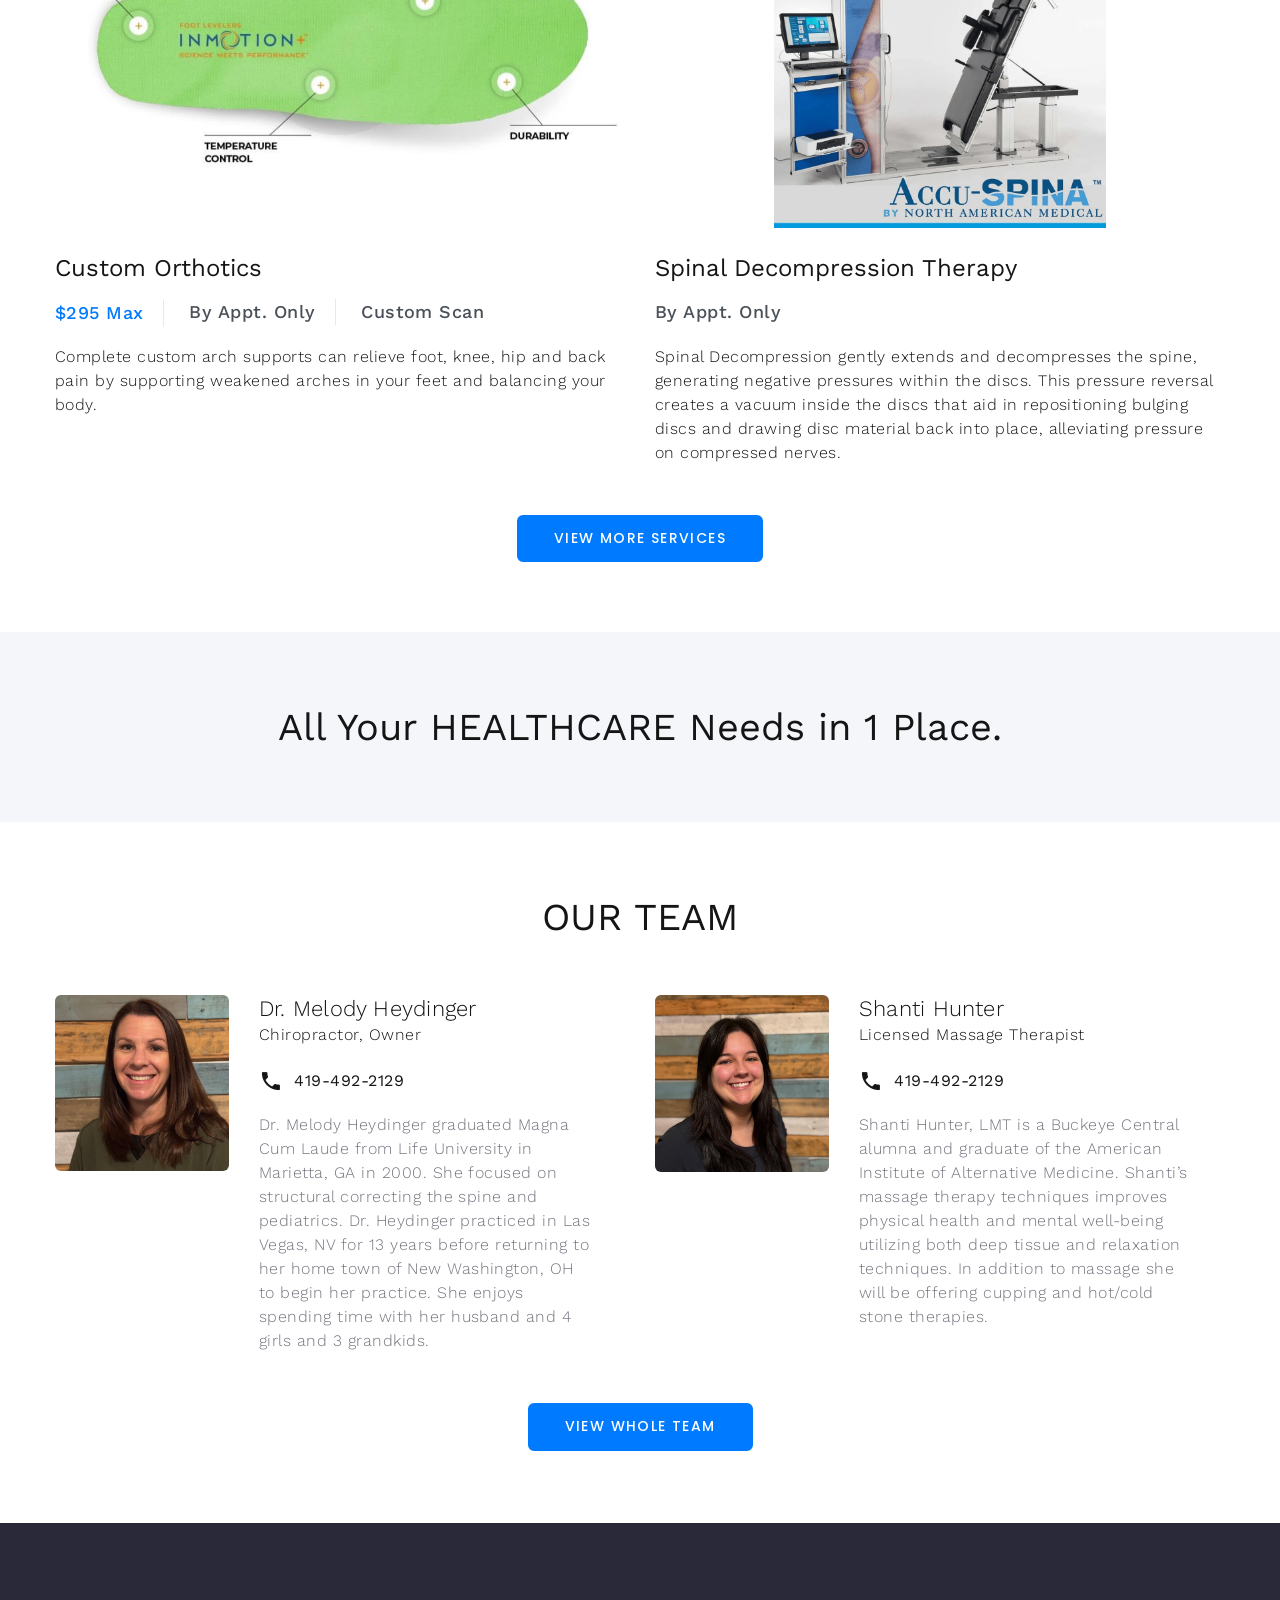
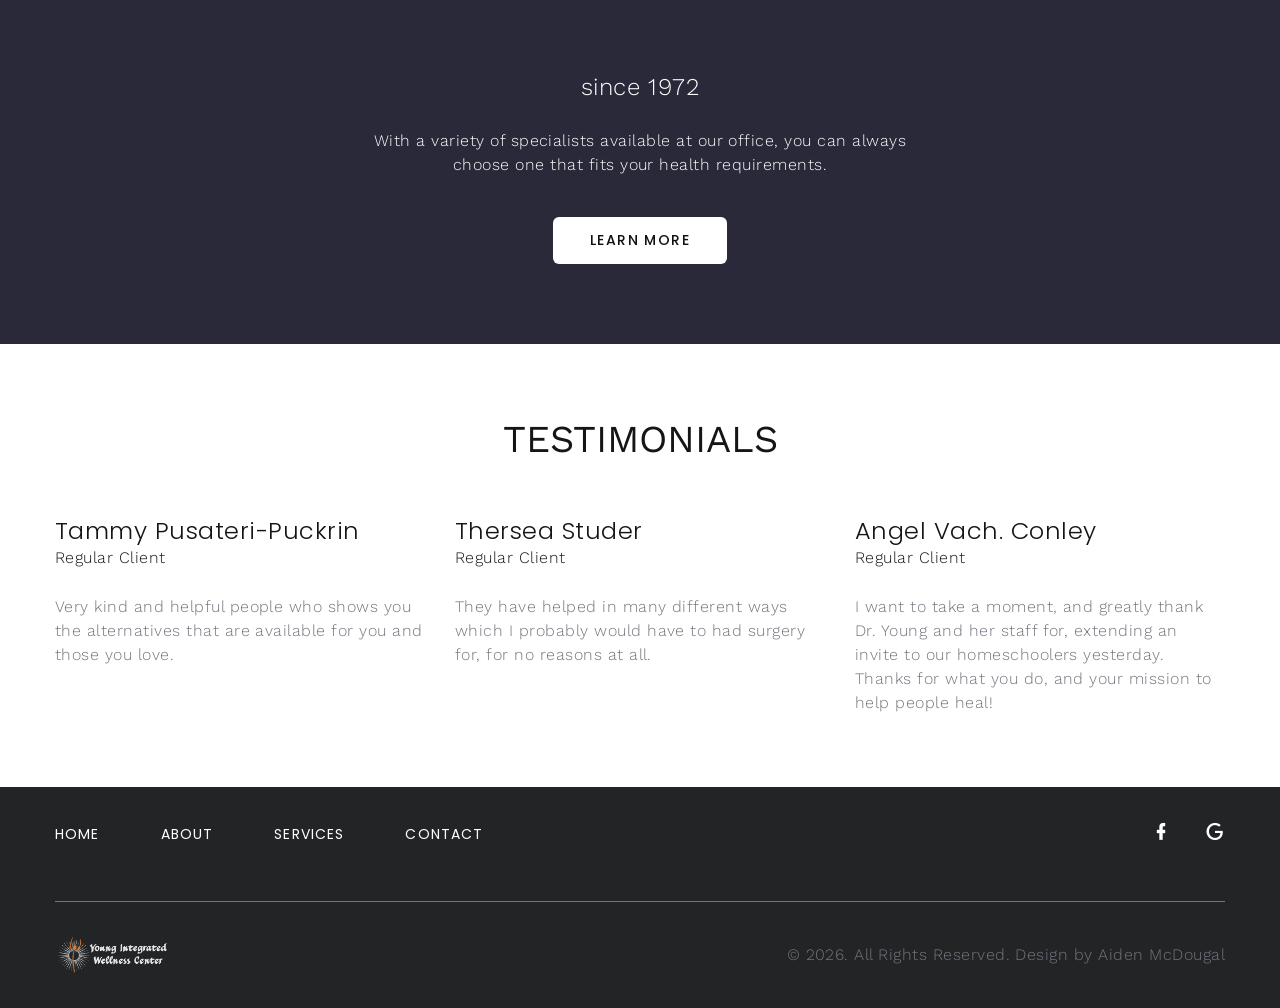
==== commit 7b6aaa7e: "feat: add spinal decompression as fourth home page service Mirrors the services.html card (no price," ====
--- a/index.html
+++ b/index.html
@@ -11,6 +11,7 @@
     <link rel="stylesheet" href="css/bootstrap.css">
     <link rel="stylesheet" href="css/fonts.css">
     <link rel="stylesheet" href="css/style.css" id="main-styles-link">
+    <link rel="stylesheet" href="css/custom.css">
     <style>.ie-panel{display: none;background: #212121;padding: 10px 0;box-shadow: 3px 3px 5px 0 rgba(0,0,0,.3);clear: both;text-align:center;position: relative;z-index: 1;} html.ie-10 .ie-panel, html.lt-ie-10 .ie-panel {display: block;}</style>
   </head>
   <body>
@@ -174,6 +175,17 @@
                 <p>Complete custom arch supports can relieve foot, knee, hip and back pain by supporting weakened arches in your feet and balancing your body.</p>
               </article>
             </div>
+            <div class="col-md-6 wow-outer">
+              <!-- Post Modern-->
+              <article class="post-modern wow slideInLeft"><a class="post-modern-media" href="https://newwashingtondisccenter.com" target="_blank" rel="noopener noreferrer"><img src="images/services/accuspina2.png" alt="Accu-SPINA IDD Therapy spinal decompression system" width="1000" height="1062"/></a>
+                <h4 class="post-modern-title"><a class="post-modern-title" href="https://newwashingtondisccenter.com" target="_blank" rel="noopener noreferrer">Spinal Decompression Therapy</a></h4>
+                <ul class="post-modern-meta">
+                  <li>By Appt. Only</li>
+                </ul>
+                <p>Spinal Decompression gently extends and decompresses the spine, generating negative pressures within the discs.
+                  This pressure reversal creates a vacuum inside the discs that aid in repositioning bulging discs and drawing disc material back into place, alleviating pressure on compressed nerves.</p>
+              </article>
+            </div>
             <div class="col-md-12 wow-outer"><a class="button button-primary button-winona button-md" href="services.html">View More Services</a></div>
           </div>
         </div>
--- a/css/custom.css
+++ b/css/custom.css
@@ -0,0 +1,17 @@
+/*
+* Site-specific overrides. Loaded after style.css so these rules win.
+*/
+
+/*
+* Service card images sit in a uniform 571 x 353 frame, matching the
+* dimensions the template's stock service photos were cut to. Images with a
+* different native ratio (e.g. the portrait Accu-SPINA photo) are scaled to
+* fit inside that frame rather than cropped or stretched, so every card in
+* the grid stays the same height.
+*/
+.post-modern-media img {
+	width: 100%;
+	aspect-ratio: 571 / 353;
+	object-fit: contain;
+	background: #fff;
+}
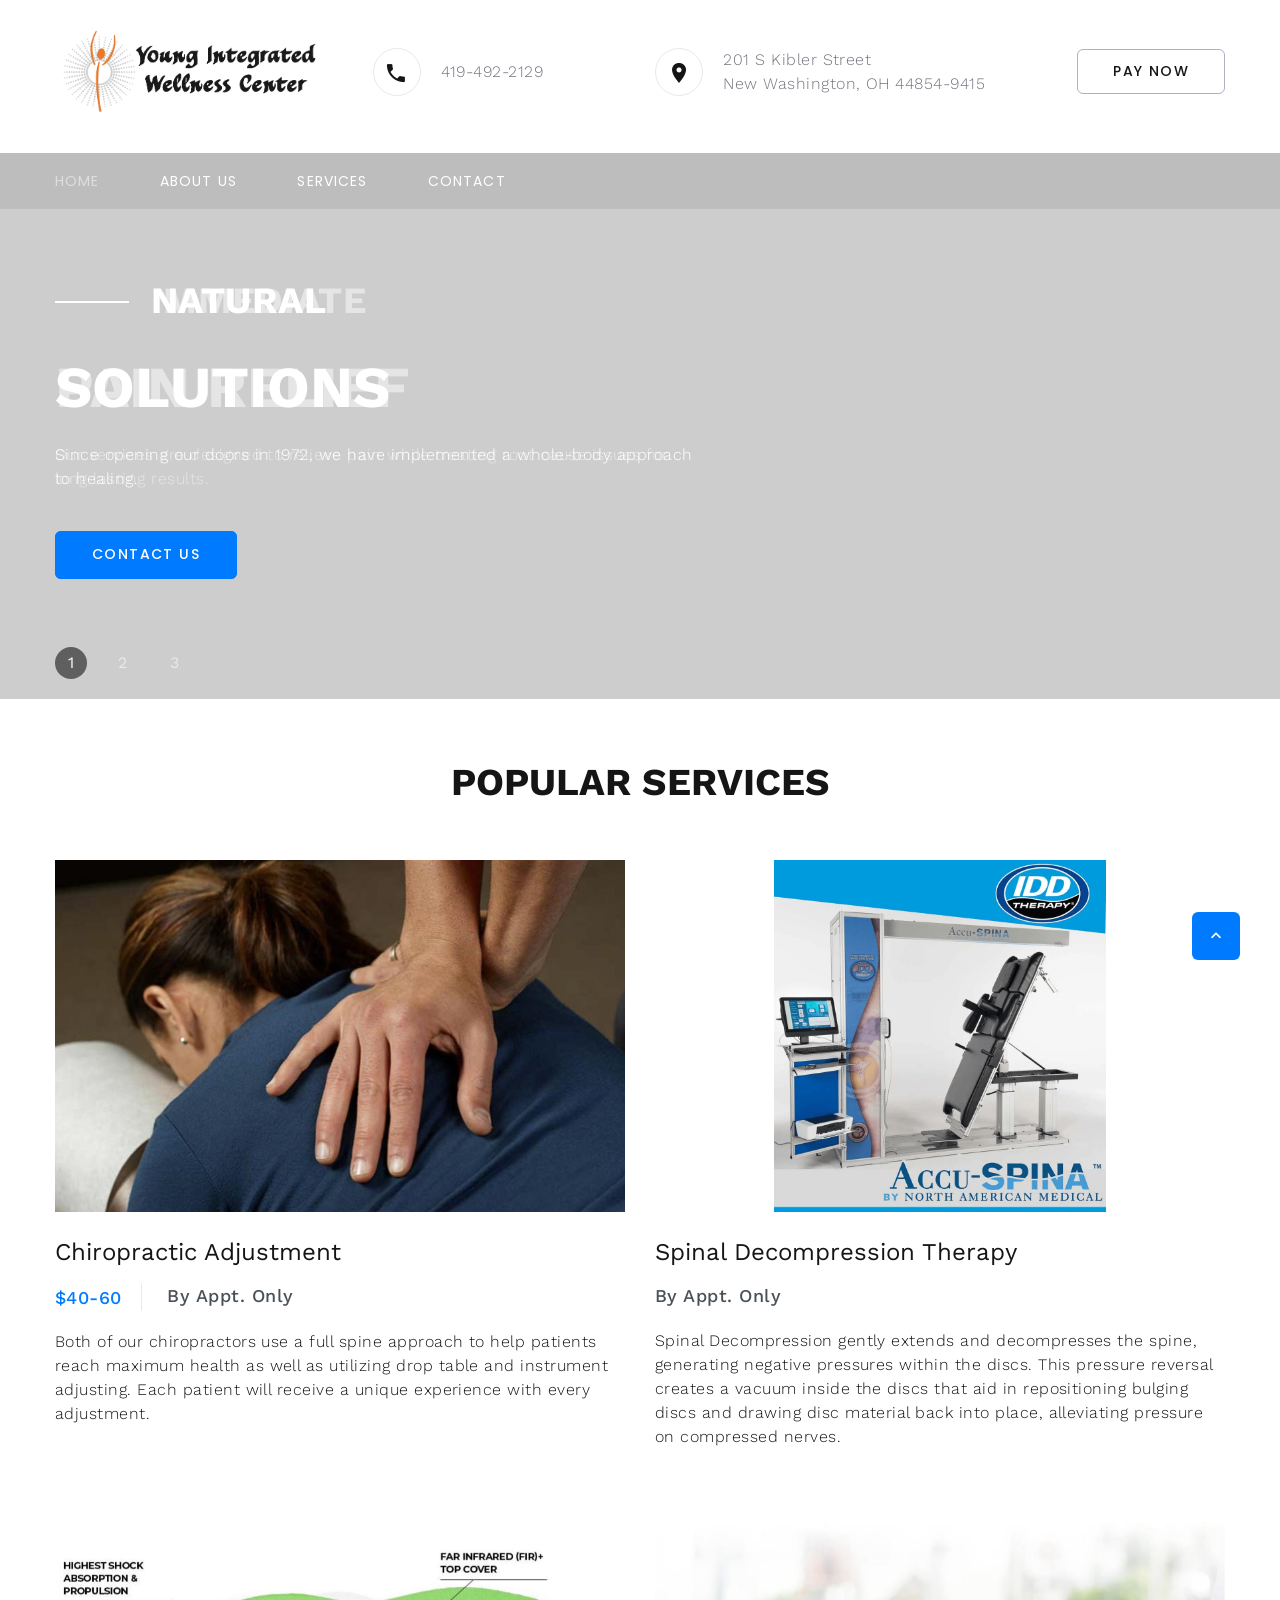
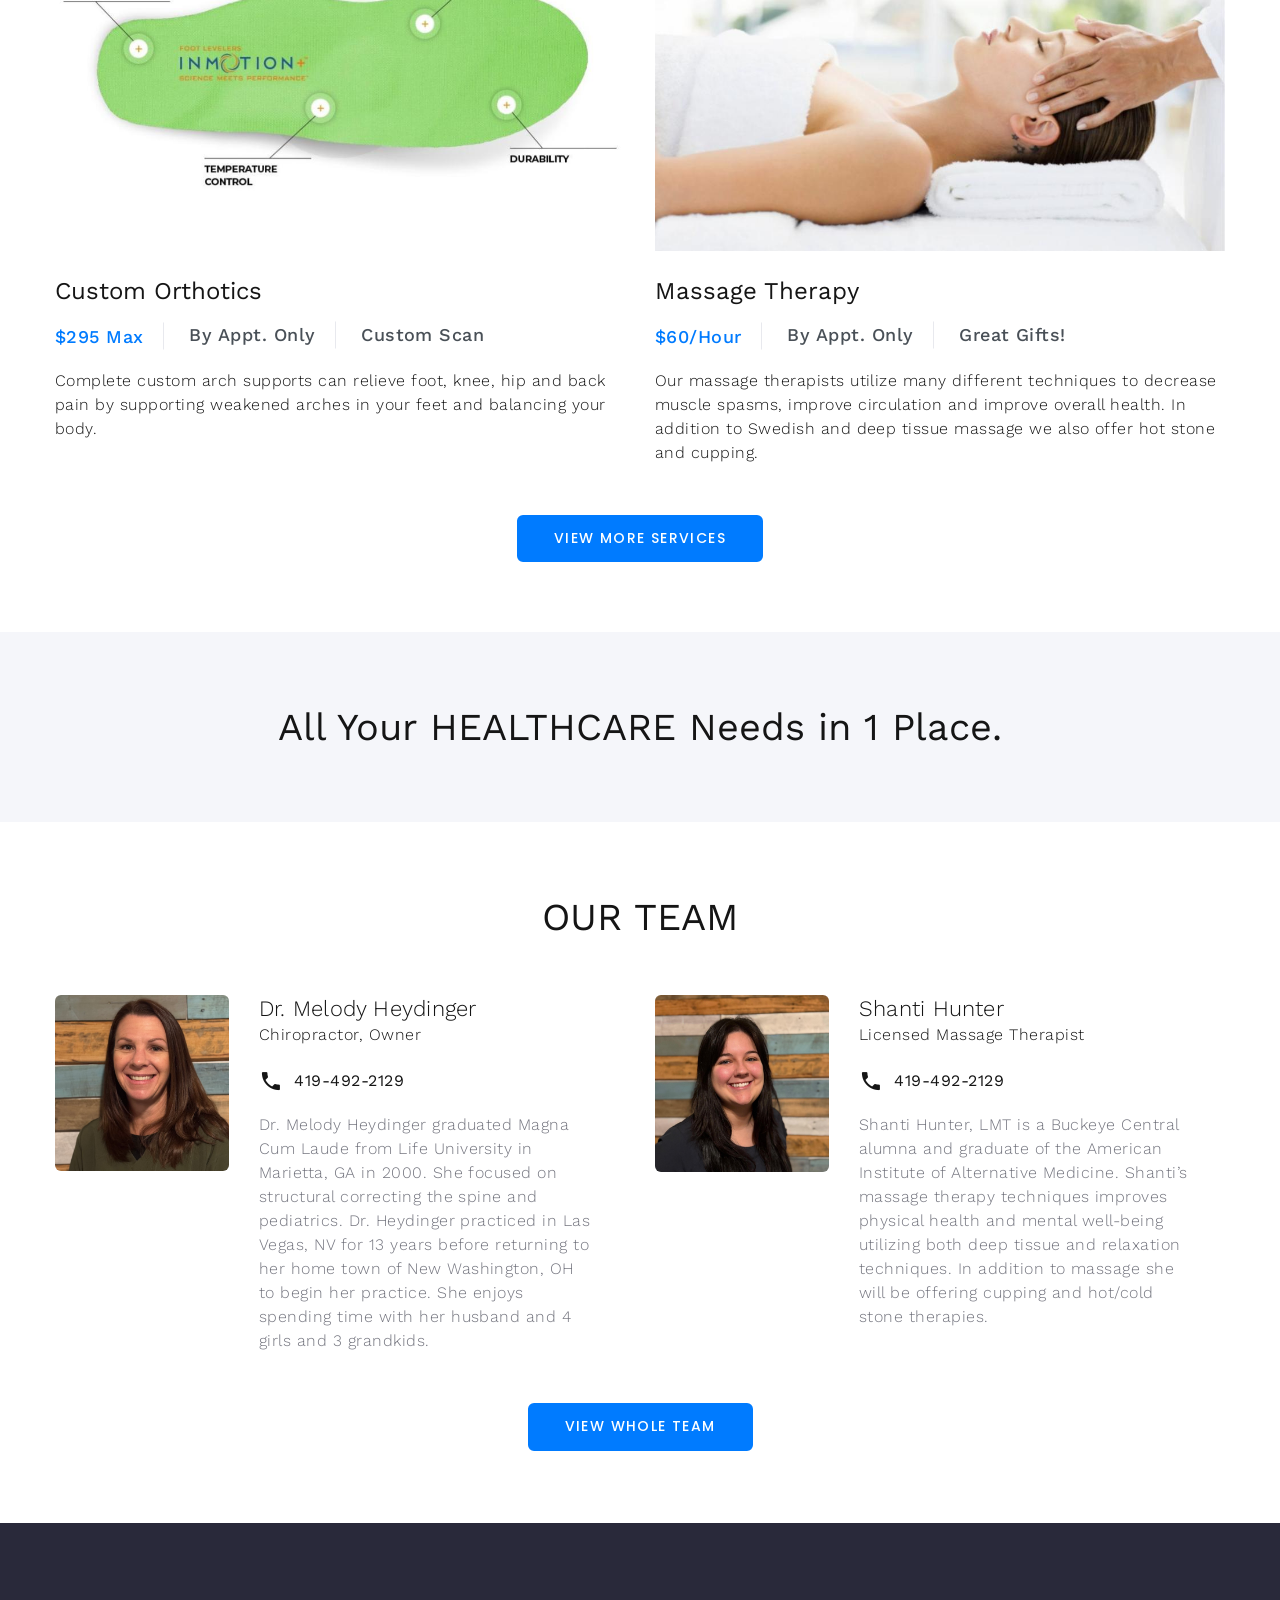
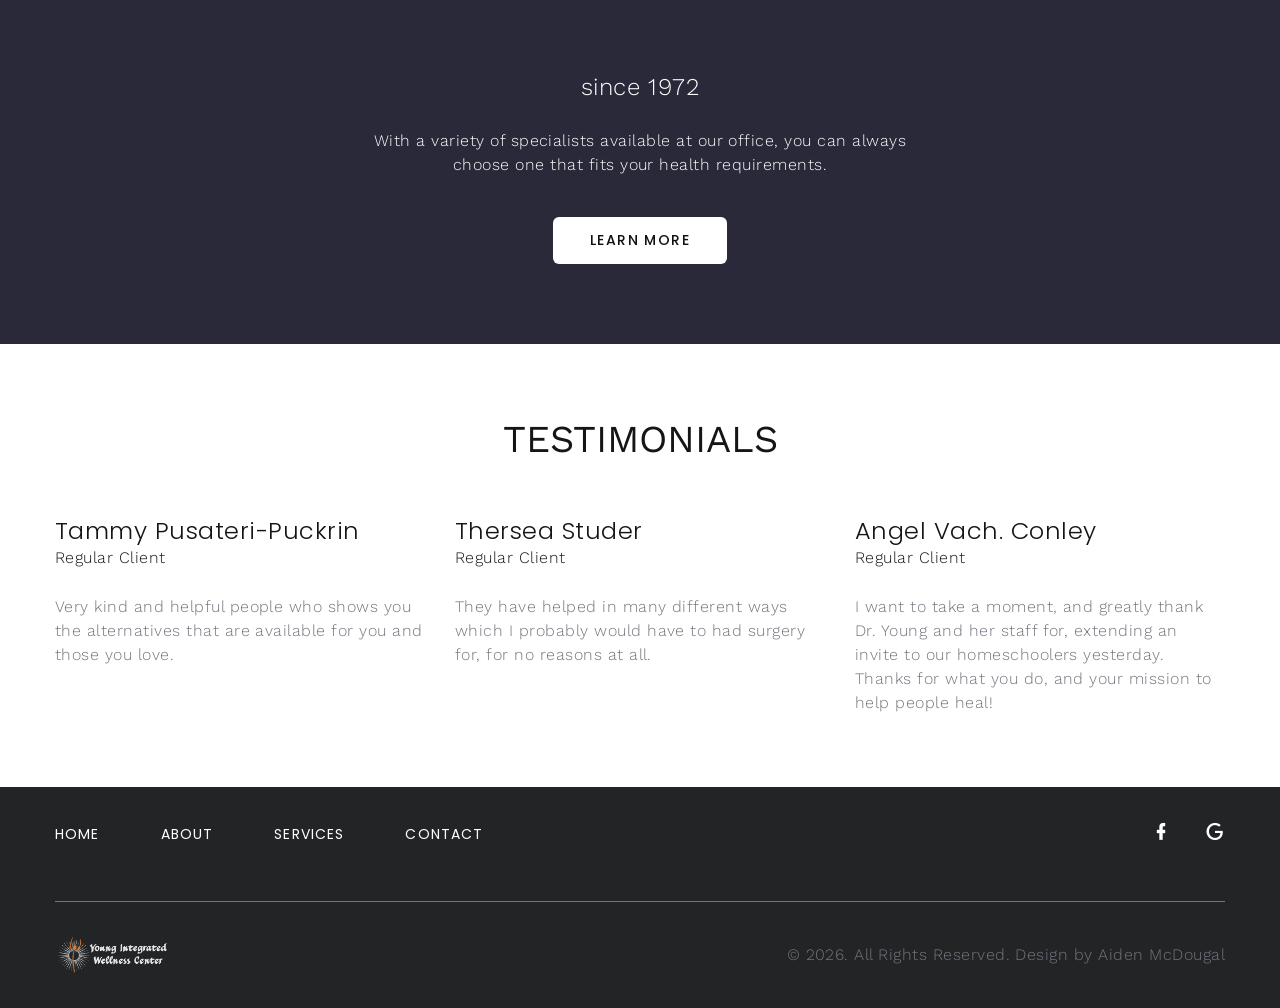
==== commit 467a5481: "feat: swap home page positions of massage and spinal decompression Swapped the article blocks only, " ====
--- a/index.html
+++ b/index.html
@@ -139,15 +139,13 @@
             </div>
             <div class="col-md-6 wow-outer">
               <!-- Post Modern-->
-              <article class="post-modern wow slideInLeft"><a class="post-modern-media" href="#"><img src="images/services/massageService.jpg" alt="" width="571" height="353"/></a>
-                <h4 class="post-modern-title"><a class="post-modern-title" href="#">Massage Therapy</a></h4>
-                <ul class="post-modern-meta">
-                  <li><a class="button-winona" href="#">$60/Hour</a></li>
-                  <li>By Appt. Only</li>
-                  <li>Great Gifts!</li>
-                </ul>
-                <p>Our massage therapists utilize many different techniques to decrease muscle spasms, improve circulation and improve overall health.
-                  In addition to Swedish and deep tissue massage we also offer hot stone and cupping.</p>
+              <article class="post-modern wow slideInLeft"><a class="post-modern-media" href="https://newwashingtondisccenter.com" target="_blank" rel="noopener noreferrer"><img src="images/services/accuspina2.png" alt="Accu-SPINA IDD Therapy spinal decompression system" width="1000" height="1062"/></a>
+                <h4 class="post-modern-title"><a class="post-modern-title" href="https://newwashingtondisccenter.com" target="_blank" rel="noopener noreferrer">Spinal Decompression Therapy</a></h4>
+                <ul class="post-modern-meta">
+                  <li>By Appt. Only</li>
+                </ul>
+                <p>Spinal Decompression gently extends and decompresses the spine, generating negative pressures within the discs.
+                  This pressure reversal creates a vacuum inside the discs that aid in repositioning bulging discs and drawing disc material back into place, alleviating pressure on compressed nerves.</p>
               </article>
             </div>
             <div class="col-md-6 wow-outer">
@@ -177,13 +175,15 @@
             </div>
             <div class="col-md-6 wow-outer">
               <!-- Post Modern-->
-              <article class="post-modern wow slideInLeft"><a class="post-modern-media" href="https://newwashingtondisccenter.com" target="_blank" rel="noopener noreferrer"><img src="images/services/accuspina2.png" alt="Accu-SPINA IDD Therapy spinal decompression system" width="1000" height="1062"/></a>
-                <h4 class="post-modern-title"><a class="post-modern-title" href="https://newwashingtondisccenter.com" target="_blank" rel="noopener noreferrer">Spinal Decompression Therapy</a></h4>
-                <ul class="post-modern-meta">
-                  <li>By Appt. Only</li>
-                </ul>
-                <p>Spinal Decompression gently extends and decompresses the spine, generating negative pressures within the discs.
-                  This pressure reversal creates a vacuum inside the discs that aid in repositioning bulging discs and drawing disc material back into place, alleviating pressure on compressed nerves.</p>
+              <article class="post-modern wow slideInLeft"><a class="post-modern-media" href="#"><img src="images/services/massageService.jpg" alt="" width="571" height="353"/></a>
+                <h4 class="post-modern-title"><a class="post-modern-title" href="#">Massage Therapy</a></h4>
+                <ul class="post-modern-meta">
+                  <li><a class="button-winona" href="#">$60/Hour</a></li>
+                  <li>By Appt. Only</li>
+                  <li>Great Gifts!</li>
+                </ul>
+                <p>Our massage therapists utilize many different techniques to decrease muscle spasms, improve circulation and improve overall health.
+                  In addition to Swedish and deep tissue massage we also offer hot stone and cupping.</p>
               </article>
             </div>
             <div class="col-md-12 wow-outer"><a class="button button-primary button-winona button-md" href="services.html">View More Services</a></div>
